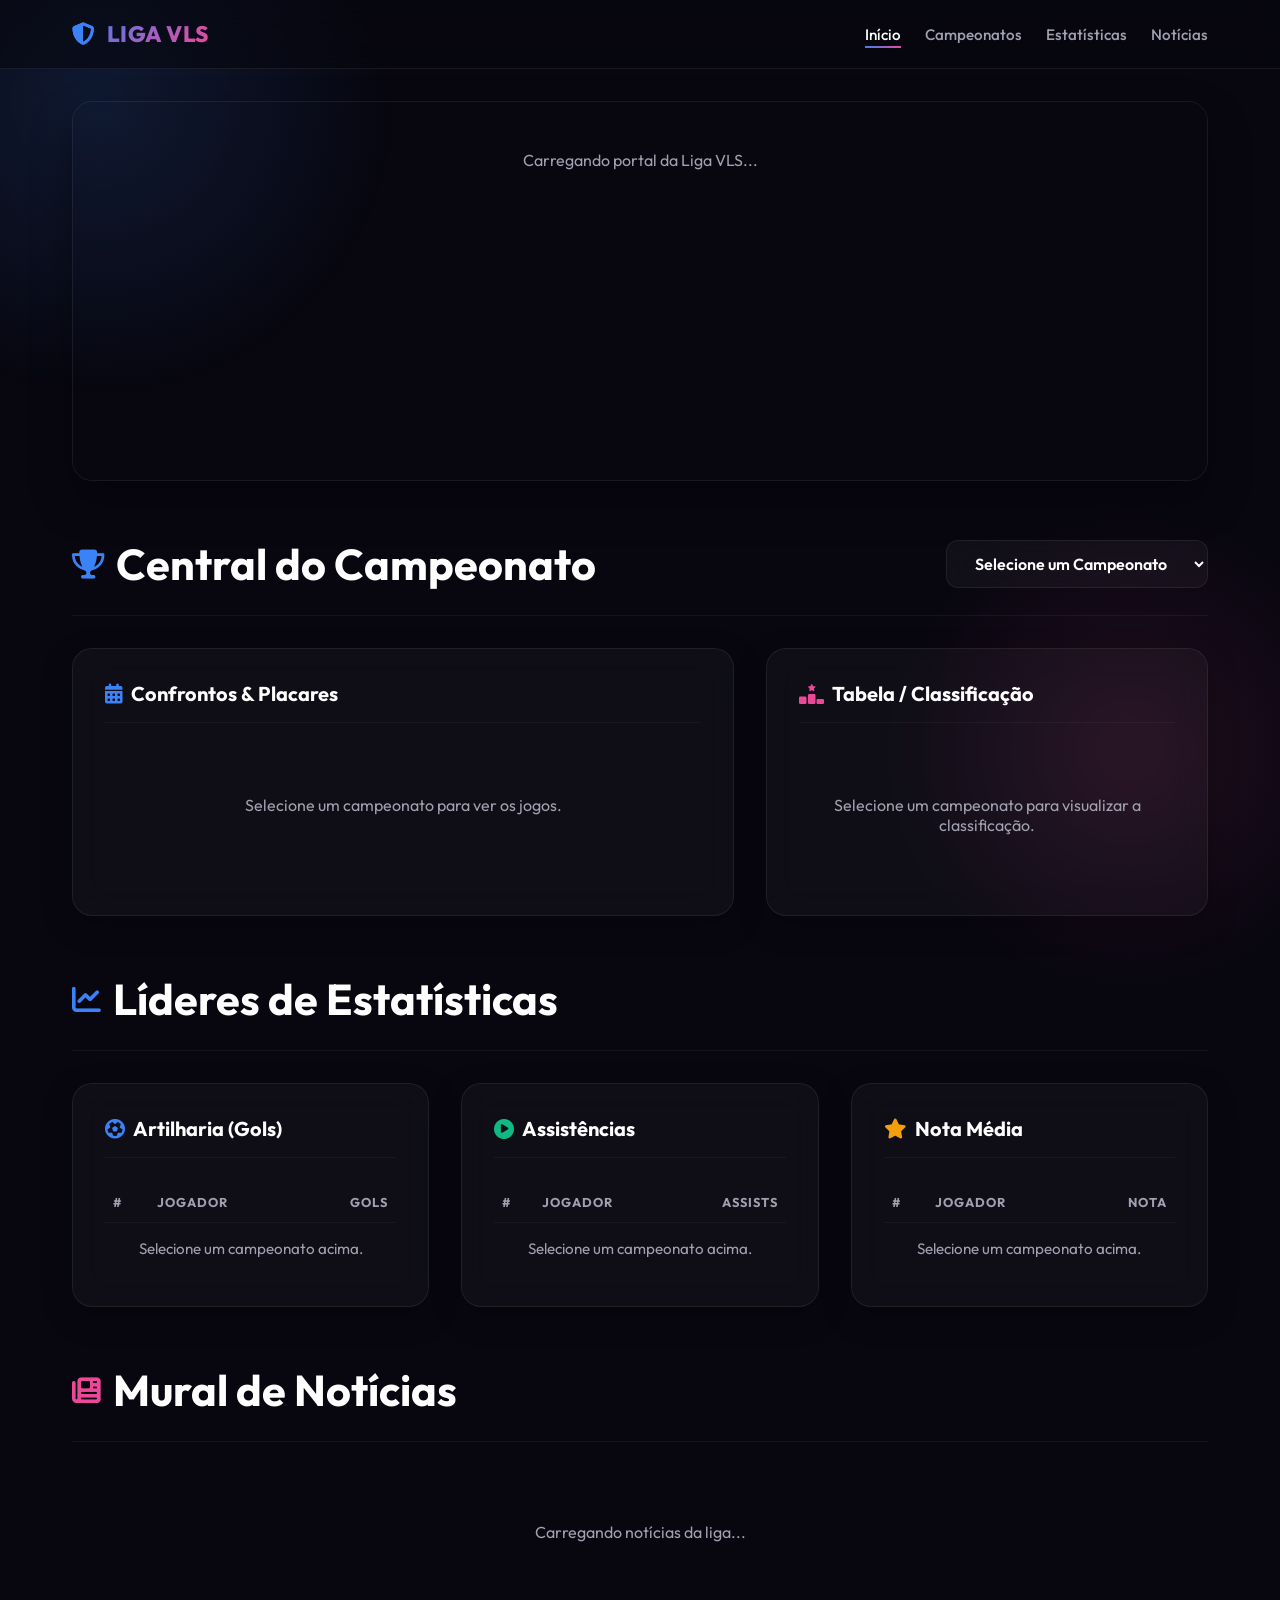
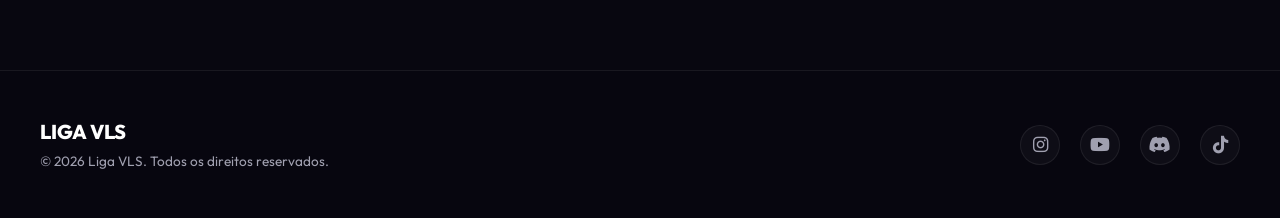
==== static/public/index.html @ 3edf1d74 "Create premium public league portal page and refactor admin dashboard for VLS League" ====
<!DOCTYPE html>
<html lang="pt-BR">
<head>
    <meta charset="UTF-8">
    <meta name="viewport" content="width=device-width, initial-scale=1.0">
    <title>Liga VLS — Portal Oficial</title>
    <!-- Google Fonts -->
    <link rel="preconnect" href="https://fonts.googleapis.com">
    <link rel="preconnect" href="https://fonts.gstatic.com" crossorigin>
    <link href="https://fonts.googleapis.com/css2?family=Outfit:wght@300;400;500;600;700;800;900&display=swap" rel="stylesheet">
    <!-- FontAwesome para ícones -->
    <link rel="stylesheet" href="https://cdnjs.cloudflare.com/ajax/libs/font-awesome/6.4.0/css/all.min.css">
    
    <style>
        :root {
            --bg-base: #080710;
            --bg-card: rgba(255, 255, 255, 0.03);
            --border-card: rgba(255, 255, 255, 0.07);
            --text-primary: #ffffff;
            --text-secondary: #a0a0b0;
            --accent-color: #3b82f6; /* Blue glow */
            --accent-pink: #ec4899; /* Pink glow */
            --gold-color: #f59e0b; /* Rating gold */
            --glass-blur: blur(16px);
            --gradient-accent: linear-gradient(135deg, #3b82f6 0%, #ec4899 100%);
        }

        * {
            box-sizing: border-box;
            margin: 0;
            padding: 0;
        }

        body {
            background-color: var(--bg-base);
            color: var(--text-primary);
            font-family: 'Outfit', sans-serif;
            overflow-x: hidden;
            min-height: 100vh;
        }

        /* Background Aurora Spheres */
        .aurora-glow {
            position: fixed;
            width: 600px;
            height: 600px;
            border-radius: 50%;
            background: radial-gradient(circle, rgba(59, 130, 246, 0.15) 0%, rgba(0, 0, 0, 0) 70%);
            top: -200px;
            left: -200px;
            z-index: -1;
            pointer-events: none;
            animation: floatGlow 15s infinite alternate ease-in-out;
        }

        .aurora-glow-right {
            position: fixed;
            width: 500px;
            height: 500px;
            border-radius: 50%;
            background: radial-gradient(circle, rgba(236, 72, 153, 0.12) 0%, rgba(0, 0, 0, 0) 70%);
            bottom: -100px;
            right: -100px;
            z-index: -1;
            pointer-events: none;
            animation: floatGlow 20s infinite alternate-reverse ease-in-out;
        }

        @keyframes floatGlow {
            0% { transform: translate(0, 0) scale(1); }
            100% { transform: translate(100px, 50px) scale(1.1); }
        }

        /* Navigation Header */
        header {
            position: sticky;
            top: 0;
            width: 100%;
            z-index: 100;
            background: rgba(8, 7, 16, 0.6);
            backdrop-filter: var(--glass-blur);
            -webkit-backdrop-filter: var(--glass-blur);
            border-bottom: 1px solid var(--border-card);
        }

        .nav-container {
            max-width: 1200px;
            margin: 0 auto;
            display: flex;
            justify-content: space-between;
            align-items: center;
            padding: 1.25rem 2rem;
        }

        .logo-area {
            display: flex;
            align-items: center;
            gap: 0.75rem;
            font-size: 1.4rem;
            font-weight: 800;
            letter-spacing: 0.5px;
            background: var(--gradient-accent);
            -webkit-background-clip: text;
            -webkit-text-fill-color: transparent;
        }

        .logo-area i {
            -webkit-text-fill-color: #3b82f6;
        }

        nav {
            display: flex;
            gap: 1.5rem;
        }

        nav a {
            color: var(--text-secondary);
            text-decoration: none;
            font-size: 0.95rem;
            font-weight: 500;
            transition: all 0.3s ease;
            position: relative;
            padding: 0.25rem 0;
        }

        nav a:hover, nav a.active {
            color: var(--text-primary);
        }

        nav a::after {
            content: '';
            position: absolute;
            bottom: 0;
            left: 0;
            width: 0;
            height: 2px;
            background: var(--gradient-accent);
            transition: width 0.3s ease;
        }

        nav a:hover::after, nav a.active::after {
            width: 100%;
        }

        /* Main Container */
        main {
            max-width: 1200px;
            margin: 2rem auto;
            padding: 0 2rem;
            display: flex;
            flex-direction: column;
            gap: 3.5rem;
        }

        /* News Section / Slider */
        .news-hero {
            width: 100%;
            height: 380px;
            border-radius: 20px;
            overflow: hidden;
            position: relative;
            border: 1px solid var(--border-card);
            box-shadow: 0 20px 40px rgba(0, 0, 0, 0.4);
        }

        .news-slide {
            position: absolute;
            top: 0;
            left: 0;
            width: 100%;
            height: 100%;
            opacity: 0;
            transition: opacity 0.8s ease-in-out;
            display: flex;
            align-items: flex-end;
            background-size: cover;
            background-position: center;
        }

        .news-slide.active {
            opacity: 1;
            z-index: 2;
        }

        .news-overlay {
            width: 100%;
            padding: 3rem 2.5rem;
            background: linear-gradient(to top, rgba(8, 7, 16, 0.95) 0%, rgba(8, 7, 16, 0.4) 60%, rgba(0, 0, 0, 0) 100%);
            display: flex;
            flex-direction: column;
            gap: 0.75rem;
        }

        .news-tag {
            background: var(--gradient-accent);
            padding: 0.35rem 0.85rem;
            border-radius: 20px;
            font-size: 0.75rem;
            font-weight: 700;
            width: fit-content;
            text-transform: uppercase;
            letter-spacing: 1px;
        }

        .news-title {
            font-size: 2.2rem;
            font-weight: 800;
            line-height: 1.25;
            max-width: 800px;
        }

        .news-desc {
            color: var(--text-secondary);
            font-size: 1rem;
            max-width: 650px;
            line-height: 1.5;
            display: -webkit-box;
            -webkit-line-clamp: 2;
            -webkit-box-orient: vertical;
            overflow: hidden;
        }

        .news-controls {
            position: absolute;
            bottom: 1.5rem;
            right: 2rem;
            z-index: 10;
            display: flex;
            gap: 0.5rem;
        }

        .control-dot {
            width: 10px;
            height: 10px;
            border-radius: 50%;
            background: rgba(255, 255, 255, 0.3);
            cursor: pointer;
            transition: all 0.3s ease;
        }

        .control-dot.active {
            background: #ffffff;
            width: 25px;
            border-radius: 10px;
        }

        /* Hub Section Header */
        .hub-header {
            display: flex;
            justify-content: space-between;
            align-items: center;
            flex-wrap: wrap;
            gap: 1.5rem;
            border-bottom: 1px solid rgba(255, 255, 255, 0.05);
            padding-bottom: 1.5rem;
        }

        .hub-title {
            font-size: 1.8rem;
            font-weight: 800;
            display: flex;
            align-items: center;
            gap: 0.75rem;
        }

        .hub-title i {
            color: #3b82f6;
        }

        .championship-selector {
            background: rgba(255, 255, 255, 0.04);
            border: 1px solid var(--border-card);
            padding: 0.75rem 1.5rem;
            border-radius: 12px;
            color: var(--text-primary);
            font-family: inherit;
            font-size: 1rem;
            font-weight: 600;
            outline: none;
            cursor: pointer;
            backdrop-filter: var(--glass-blur);
            -webkit-backdrop-filter: var(--glass-blur);
            transition: all 0.3s ease;
        }

        .championship-selector:hover {
            border-color: rgba(255, 255, 255, 0.15);
            background: rgba(255, 255, 255, 0.07);
        }

        /* Grid Layout */
        .hub-grid {
            display: grid;
            grid-template-columns: 1.5fr 1fr;
            gap: 2rem;
        }

        @media (max-width: 900px) {
            .hub-grid {
                grid-template-columns: 1fr;
            }
        }

        /* Glass Cards */
        .glass-card {
            background: var(--bg-card);
            border: 1px solid var(--border-card);
            border-radius: 20px;
            backdrop-filter: var(--glass-blur);
            -webkit-backdrop-filter: var(--glass-blur);
            padding: 2rem;
            box-shadow: 0 10px 30px rgba(0, 0, 0, 0.3);
            display: flex;
            flex-direction: column;
            gap: 1.5rem;
        }

        .card-header {
            display: flex;
            justify-content: space-between;
            align-items: center;
            border-bottom: 1px solid rgba(255, 255, 255, 0.04);
            padding-bottom: 1rem;
        }

        .card-title {
            font-size: 1.25rem;
            font-weight: 700;
            display: flex;
            align-items: center;
            gap: 0.5rem;
        }

        .card-title i {
            color: var(--accent-pink);
        }

        /* Leaderboard Table / Rankings */
        .leader-table {
            width: 100%;
            border-collapse: collapse;
        }

        .leader-table th {
            text-align: left;
            font-size: 0.8rem;
            color: var(--text-secondary);
            text-transform: uppercase;
            letter-spacing: 1px;
            padding: 0.75rem 0.5rem;
            border-bottom: 1px solid rgba(255, 255, 255, 0.04);
        }

        .leader-table td {
            padding: 1rem 0.5rem;
            border-bottom: 1px solid rgba(255, 255, 255, 0.02);
            font-size: 0.95rem;
        }

        .leader-table tr:last-child td {
            border-bottom: none;
        }

        .rank-number {
            font-weight: 800;
            font-size: 1.1rem;
            width: 30px;
            display: inline-block;
        }

        .rank-1 { color: #f59e0b; }
        .rank-2 { color: #d1d5db; }
        .rank-3 { color: #b45309; }

        .player-info {
            display: flex;
            flex-direction: column;
            gap: 0.15rem;
        }

        .player-name {
            font-weight: 600;
            color: var(--text-primary);
        }

        .player-team {
            font-size: 0.75rem;
            color: var(--text-secondary);
        }

        .stat-value {
            font-weight: 800;
            font-size: 1.1rem;
            text-align: right;
        }

        .stat-value.goals { color: var(--accent-color); }
        .stat-value.assists { color: var(--text-primary); }
        .stat-value.rating { color: var(--gold-color); }

        /* Matches List */
        .matches-list {
            display: flex;
            flex-direction: column;
            gap: 1rem;
        }

        .match-row {
            display: flex;
            justify-content: space-between;
            align-items: center;
            background: rgba(255, 255, 255, 0.015);
            border: 1px solid rgba(255, 255, 255, 0.03);
            border-radius: 12px;
            padding: 1rem 1.25rem;
            transition: all 0.3s ease;
        }

        .match-row:hover {
            background: rgba(255, 255, 255, 0.03);
            border-color: rgba(255, 255, 255, 0.06);
            transform: translateY(-2px);
        }

        .match-info-meta {
            display: flex;
            flex-direction: column;
            gap: 0.25rem;
            min-width: 90px;
        }

        .match-round {
            font-size: 0.75rem;
            font-weight: 700;
            color: var(--accent-pink);
            text-transform: uppercase;
        }

        .match-date {
            font-size: 0.7rem;
            color: var(--text-secondary);
        }

        .teams-area {
            display: flex;
            align-items: center;
            justify-content: center;
            gap: 1.5rem;
            flex: 1;
        }

        .team-name {
            font-weight: 600;
            font-size: 0.95rem;
            width: 100px;
            text-align: center;
            white-space: nowrap;
            overflow: hidden;
            text-overflow: ellipsis;
        }

        .match-score {
            background: rgba(255, 255, 255, 0.04);
            border: 1px solid rgba(255, 255, 255, 0.05);
            padding: 0.4rem 1rem;
            border-radius: 8px;
            font-size: 1.1rem;
            font-weight: 800;
            letter-spacing: 2px;
            color: var(--accent-color);
            min-width: 65px;
            text-align: center;
        }

        .match-video-btn {
            color: #ef4444; /* Red for YouTube style */
            font-size: 1.3rem;
            text-decoration: none;
            transition: transform 0.3s ease;
            display: flex;
            align-items: center;
            justify-content: center;
            width: 30px;
            height: 30px;
        }

        .match-video-btn:hover {
            transform: scale(1.2);
        }

        /* Stats Grid Section */
        .stats-leaders-grid {
            display: grid;
            grid-template-columns: repeat(auto-fit, minmax(320px, 1fr));
            gap: 2rem;
        }

        /* News Cards Grid */
        .news-grid {
            display: grid;
            grid-template-columns: repeat(auto-fit, minmax(340px, 1fr));
            gap: 2rem;
        }

        .news-card {
            background: var(--bg-card);
            border: 1px solid var(--border-card);
            border-radius: 20px;
            overflow: hidden;
            backdrop-filter: var(--glass-blur);
            -webkit-backdrop-filter: var(--glass-blur);
            box-shadow: 0 10px 30px rgba(0, 0, 0, 0.2);
            transition: all 0.3s ease;
            display: flex;
            flex-direction: column;
        }

        .news-card:hover {
            transform: translateY(-5px);
            border-color: rgba(255,255,255,0.12);
        }

        .news-card-img {
            width: 100%;
            height: 180px;
            object-fit: cover;
            background: rgba(255,255,255,0.02);
        }

        .news-card-content {
            padding: 1.5rem;
            display: flex;
            flex-direction: column;
            gap: 0.5rem;
            flex: 1;
        }

        .news-card-date {
            font-size: 0.75rem;
            color: var(--text-secondary);
        }

        .news-card-title {
            font-size: 1.2rem;
            font-weight: 700;
            line-height: 1.35;
        }

        .news-card-body {
            font-size: 0.85rem;
            color: var(--text-secondary);
            line-height: 1.5;
            display: -webkit-box;
            -webkit-line-clamp: 4;
            -webkit-box-orient: vertical;
            overflow: hidden;
        }

        .no-data {
            text-align: center;
            padding: 3rem 1rem;
            color: var(--text-secondary);
            font-size: 1rem;
        }

        /* Footer */
        footer {
            border-top: 1px solid var(--border-card);
            padding: 3rem 2rem;
            background: rgba(8, 7, 16, 0.8);
            margin-top: 5rem;
        }

        .footer-container {
            max-width: 1200px;
            margin: 0 auto;
            display: flex;
            justify-content: space-between;
            align-items: center;
            flex-wrap: wrap;
            gap: 2rem;
        }

        .social-links {
            display: flex;
            gap: 1.25rem;
        }

        .social-btn {
            display: flex;
            align-items: center;
            justify-content: center;
            width: 40px;
            height: 40px;
            border-radius: 50%;
            background: rgba(255, 255, 255, 0.03);
            border: 1px solid var(--border-card);
            color: var(--text-secondary);
            text-decoration: none;
            font-size: 1.1rem;
            transition: all 0.3s ease;
        }

        .social-btn:hover {
            color: var(--text-primary);
            background: rgba(255, 255, 255, 0.08);
            border-color: rgba(255, 255, 255, 0.2);
            transform: scale(1.08);
        }

        .social-btn.instagram:hover { color: #e1306c; }
        .social-btn.youtube:hover { color: #ff0000; }
        .social-btn.discord:hover { color: #5865f2; }
        .social-btn.tiktok:hover { color: #010101; }
    </style>
</head>
<body>
    <div class="aurora-glow"></div>
    <div class="aurora-glow-right"></div>

    <!-- Header Navigation -->
    <header>
        <div class="nav-container">
            <div class="logo-area">
                <i class="fa-solid fa-shield-halved"></i>
                <span>LIGA VLS</span>
            </div>
            <nav>
                <a href="#" class="active" onclick="scrollToSec('sec-home')">Início</a>
                <a href="#" onclick="scrollToSec('sec-championship')">Campeonatos</a>
                <a href="#" onclick="scrollToSec('sec-stats')">Estatísticas</a>
                <a href="#" onclick="scrollToSec('sec-news')">Notícias</a>
            </nav>
        </div>
    </header>

    <!-- Main Content -->
    <main>
        <!-- Home/Featured News Slider Section -->
        <section id="sec-home" style="display: flex; flex-direction: column; gap: 1rem;">
            <div class="news-hero" id="featured-slider">
                <!-- Slides will be injected dynamically -->
                <div class="no-data">Carregando portal da Liga VLS...</div>
            </div>
        </section>

        <!-- Championship Hub (Dropdown + Matches/Standings) -->
        <section id="sec-championship" style="display: flex; flex-direction: column; gap: 2rem;">
            <div class="hub-header">
                <div class="hub-title">
                    <i class="fa-solid fa-trophy"></i>
                    <h2>Central do Campeonato</h2>
                </div>
                <select id="select-active-championship" class="championship-selector">
                    <option value="">Selecione um Campeonato</option>
                </select>
            </div>

            <div class="hub-grid">
                <!-- Matches Column -->
                <div class="glass-card">
                    <div class="card-header">
                        <span class="card-title"><i class="fa-solid fa-calendar-days" style="color: #3b82f6;"></i> Confrontos & Placares</span>
                    </div>
                    <div class="matches-list" id="match-results-list">
                        <div class="no-data">Selecione um campeonato para ver os jogos.</div>
                    </div>
                </div>

                <!-- Rankings / Leaderboard Grid Column -->
                <div class="glass-card">
                    <div class="card-header">
                        <span class="card-title"><i class="fa-solid fa-ranking-star"></i> Tabela / Classificação</span>
                    </div>
                    <div id="standings-board">
                        <div class="no-data">Selecione um campeonato para visualizar a classificação.</div>
                    </div>
                </div>
            </div>
        </section>

        <!-- Stats Leaders Section -->
        <section id="sec-stats" style="display: flex; flex-direction: column; gap: 2rem;">
            <div class="hub-header">
                <div class="hub-title">
                    <i class="fa-solid fa-chart-line"></i>
                    <h2>Líderes de Estatísticas</h2>
                </div>
            </div>

            <div class="stats-leaders-grid">
                <!-- Scorers Card -->
                <div class="glass-card">
                    <div class="card-header">
                        <span class="card-title"><i class="fa-solid fa-soccer-ball" style="color: #3b82f6;"></i> Artilharia (Gols)</span>
                    </div>
                    <table class="leader-table">
                        <thead>
                            <tr>
                                <th>#</th>
                                <th>Jogador</th>
                                <th style="text-align: right;">Gols</th>
                            </tr>
                        </thead>
                        <tbody id="stats-scorers-list">
                            <tr><td colspan="3" class="no-data">Selecione um campeonato acima.</td></tr>
                        </tbody>
                    </table>
                </div>

                <!-- Assists Card -->
                <div class="glass-card">
                    <div class="card-header">
                        <span class="card-title"><i class="fa-solid fa-circle-play" style="color: #10b981;"></i> Assistências</span>
                    </div>
                    <table class="leader-table">
                        <thead>
                            <tr>
                                <th>#</th>
                                <th>Jogador</th>
                                <th style="text-align: right;">Assists</th>
                            </tr>
                        </thead>
                        <tbody id="stats-assists-list">
                            <tr><td colspan="3" class="no-data">Selecione um campeonato acima.</td></tr>
                        </tbody>
                    </table>
                </div>

                <!-- Ratings Card -->
                <div class="glass-card">
                    <div class="card-header">
                        <span class="card-title"><i class="fa-solid fa-star" style="color: #f59e0b;"></i> Nota Média</span>
                    </div>
                    <table class="leader-table">
                        <thead>
                            <tr>
                                <th>#</th>
                                <th>Jogador</th>
                                <th style="text-align: right;">Nota</th>
                            </tr>
                        </thead>
                        <tbody id="stats-ratings-list">
                            <tr><td colspan="3" class="no-data">Selecione um campeonato acima.</td></tr>
                        </tbody>
                    </table>
                </div>
            </div>
        </section>

        <!-- News Cards Grid Section -->
        <section id="sec-news" style="display: flex; flex-direction: column; gap: 2rem;">
            <div class="hub-header">
                <div class="hub-title">
                    <i class="fa-solid fa-newspaper" style="color: #ec4899;"></i>
                    <h2>Mural de Notícias</h2>
                </div>
            </div>
            <div class="news-grid" id="public-news-grid">
                <div class="no-data">Carregando notícias da liga...</div>
            </div>
        </section>
    </main>

    <!-- Footer -->
    <footer>
        <div class="footer-container">
            <div>
                <h3 style="font-weight: 800; font-size: 1.25rem;">LIGA VLS</h3>
                <p style="color: var(--text-secondary); font-size: 0.85rem; margin-top: 0.5rem;">© 2026 Liga VLS. Todos os direitos reservados.</p>
            </div>
            <div class="social-links">
                <a href="https://instagram.com" target="_blank" class="social-btn instagram"><i class="fa-brands fa-instagram"></i></a>
                <a href="https://youtube.com" target="_blank" class="social-btn youtube"><i class="fa-brands fa-youtube"></i></a>
                <a href="https://discord.gg" target="_blank" class="social-btn discord"><i class="fa-brands fa-discord"></i></a>
                <a href="https://tiktok.com" target="_blank" class="social-btn tiktok"><i class="fa-brands fa-tiktok"></i></a>
            </div>
        </div>
    </footer>

    <!-- Dynamic Frontend Logic -->
    <script>
        let championships = [];
        let matches = [];
        let news = [];
        let leaguePlayers = [];
        let activeSlideIndex = 0;
        let slideInterval = null;

        // Start loading
        document.addEventListener("DOMContentLoaded", async () => {
            await fetchChampionships();
            await fetchNews();
        });

        function scrollToSec(id) {
            const el = document.getElementById(id);
            if (el) {
                window.scrollTo({
                    top: el.offsetTop - 100,
                    behavior: 'smooth'
                });
                
                // Active Class nav
                document.querySelectorAll("nav a").forEach(a => a.classList.remove("active"));
                event.target.classList.add("active");
            }
        }

        async function fetchChampionships() {
            try {
                const res = await fetch("/api/public/campeonatos");
                if (res.ok) {
                    championships = await res.json();
                    const selector = document.getElementById("select-active-championship");
                    
                    selector.innerHTML = '<option value="">Selecione um Campeonato</option>';
                    championships.forEach(c => {
                        if (c.ativo) {
                            selector.innerHTML += `<option value="${c.id}">${c.nome}</option>`;
                        }
                    });

                    // Auto-select first active championship if available
                    const activeChamps = championships.filter(c => c.ativo);
                    if (activeChamps.length > 0) {
                        selector.value = activeChamps[0].id;
                        await onChampionshipChange(activeChamps[0].id);
                    }

                    selector.addEventListener("change", async (e) => {
                        await onChampionshipChange(e.target.value);
                    });
                }
            } catch (err) {
                console.error("Erro ao obter campeonatos:", err);
            }
        }

        async function onChampionshipChange(campId) {
            if (!campId) {
                clearChampionshipDisplays();
                return;
            }
            await fetchMatches(campId);
            await fetchLeaguePlayers(campId);
        }

        function clearChampionshipDisplays() {
            document.getElementById("match-results-list").innerHTML = '<div class="no-data">Selecione um campeonato para ver os jogos.</div>';
            document.getElementById("standings-board").innerHTML = '<div class="no-data">Selecione um campeonato para visualizar a classificação.</div>';
            document.getElementById("stats-scorers-list").innerHTML = '<tr><td colspan="3" class="no-data">Selecione um campeonato acima.</td></tr>';
            document.getElementById("stats-assists-list").innerHTML = '<tr><td colspan="3" class="no-data">Selecione um campeonato acima.</td></tr>';
            document.getElementById("stats-ratings-list").innerHTML = '<tr><td colspan="3" class="no-data">Selecione um campeonato acima.</td></tr>';
        }

        async function fetchMatches(campId) {
            try {
                const res = await fetch(`/api/public/partidas?campeonato_id=${campId}`);
                if (res.ok) {
                    matches = await res.json();
                    renderMatches();
                    renderStandings();
                }
            } catch (err) {
                console.error("Erro ao obter partidas:", err);
            }
        }

        async function fetchLeaguePlayers(campId) {
            try {
                const res = await fetch(`/api/public/jogadores_liga?campeonato_id=${campId}`);
                if (res.ok) {
                    leaguePlayers = await res.json();
                    renderStats();
                }
            } catch (err) {
                console.error("Erro ao obter jogadores da liga:", err);
            }
        }

        async function fetchNews() {
            try {
                const res = await fetch("/api/public/noticias");
                if (res.ok) {
                    news = await res.json();
                    renderNews();
                    renderNewsSlider();
                }
            } catch (err) {
                console.error("Erro ao obter notícias:", err);
            }
        }

        function renderMatches() {
            const list = document.getElementById("match-results-list");
            if (matches.length === 0) {
                list.innerHTML = '<div class="no-data">Nenhuma partida agendada ou disputada para este campeonato ainda.</div>';
                return;
            }

            list.innerHTML = matches.map(m => {
                const dateStr = m.data_jogo ? new Date(m.data_jogo).toLocaleDateString('pt-BR', {day: '2-digit', month: '2-digit', hour: '2-digit', minute:'2-digit'}) : 'Agendado';
                let scoreText = "VS";
                if (m.gols_casa !== null && m.gols_fora !== null) {
                    scoreText = `${m.gols_casa} - ${m.gols_fora}`;
                }

                let videoBtn = '';
                if (m.video_url) {
                    videoBtn = `<a href="${m.video_url}" target="_blank" class="match-video-btn" title="Assistir Gravação"><i class="fa-solid fa-circle-play"></i></a>`;
                }

                return `
                    <div class="match-row">
                        <div class="match-info-meta">
                            <span class="match-round">${m.rodada}</span>
                            <span class="match-date">${dateStr}</span>
                        </div>
                        <div class="teams-area">
                            <span class="team-name">🏠 ${m.time_casa}</span>
                            <span class="match-score">${scoreText}</span>
                            <span class="team-name">🚌 ${m.time_fora}</span>
                        </div>
                        ${videoBtn}
                    </div>
                `;
            }).join("");
        }

        function renderStandings() {
            const board = document.getElementById("standings-board");
            
            // Calcula tabela de pontos com base nos resultados das partidas encerradas
            const table = {};
            
            matches.forEach(m => {
                if (!m.encerrada || m.gols_casa === null || m.gols_fora === null) return;
                
                if (!table[m.time_casa]) table[m.time_casa] = { nome: m.time_casa, j: 0, v: 0, e: 0, d: 0, gp: 0, gc: 0, sg: 0, pts: 0 };
                if (!table[m.time_fora]) table[m.time_fora] = { nome: m.time_fora, j: 0, v: 0, e: 0, d: 0, gp: 0, gc: 0, sg: 0, pts: 0 };
                
                const tc = table[m.time_casa];
                const tf = table[m.time_fora];
                
                tc.j += 1;
                tf.j += 1;
                tc.gp += m.gols_casa;
                tc.gc += m.gols_fora;
                tf.gp += m.gols_fora;
                tf.gc += m.gols_casa;
                
                if (m.gols_casa > m.gols_fora) {
                    tc.v += 1;
                    tc.pts += 3;
                    tf.d += 1;
                } else if (m.gols_casa < m.gols_fora) {
                    tf.v += 1;
                    tf.pts += 3;
                    tc.d += 1;
                } else {
                    tc.e += 1;
                    tc.pts += 1;
                    tf.e += 1;
                    tf.pts += 1;
                }
                
                tc.sg = tc.gp - tc.gc;
                tf.sg = tf.gp - tf.gc;
            });

            // Se não houver partidas encerradas para gerar classificação de pontos, mostra aviso
            const sortedTeams = Object.values(table).sort((a,b) => {
                if (b.pts !== a.pts) return b.pts - a.pts;
                if (b.v !== a.v) return b.v - a.v;
                return b.sg - a.sg;
            });

            if (sortedTeams.length === 0) {
                board.innerHTML = '<div class="no-data">Os placares dos jogos ainda não foram lançados para gerar a classificação.</div>';
                return;
            }

            board.innerHTML = `
                <table class="leader-table">
                    <thead>
                        <tr>
                            <th>Clube</th>
                            <th style="text-align:center;">J</th>
                            <th style="text-align:center;">V</th>
                            <th style="text-align:center;">SG</th>
                            <th style="text-align:right;">P</th>
                        </tr>
                    </thead>
                    <tbody>
                        ${sortedTeams.map((t, idx) => {
                            const isPodium = idx < 3 ? `rank-number rank-${idx+1}` : 'rank-number';
                            return `
                                <tr>
                                    <td>
                                        <span class="${isPodium}">${idx+1}</span>
                                        <b style="font-size:0.95rem;">${t.nome}</b>
                                    </td>
                                    <td style="text-align:center; color:var(--text-secondary);">${t.j}</td>
                                    <td style="text-align:center; color:var(--text-secondary);">${t.v}</td>
                                    <td style="text-align:center; color:var(--text-secondary);">${t.sg > 0 ? '+' + t.sg : t.sg}</td>
                                    <td style="text-align:right; font-weight:800; font-size:1.05rem; color:var(--accent-color);">${t.pts}</td>
                                </tr>
                            `;
                        }).join("")}
                    </tbody>
                </table>
            `;
        }

        function renderStats() {
            // 1. Artilharia
            const scorersBody = document.getElementById("stats-scorers-list");
            const scorers = [...leaguePlayers].sort((a, b) => b.gols - a.gols).slice(0, 5);
            if (scorers.length === 0) {
                scorersBody.innerHTML = '<tr><td colspan="3" class="no-data">Nenhum artilheiro cadastrado.</td></tr>';
            } else {
                scorersBody.innerHTML = scorers.map((p, idx) => `
                    <tr>
                        <td><span class="rank-number rank-${idx+1}">${idx+1}</span></td>
                        <td>
                            <div class="player-info">
                                <span class="player-name">${p.nome}</span>
                                <span class="player-team">${p.time}</span>
                            </div>
                        </td>
                        <td class="stat-value goals">${p.gols}</td>
                    </tr>
                `).join("");
            }

            // 2. Assistências
            const assistsBody = document.getElementById("stats-assists-list");
            const assists = [...leaguePlayers].sort((a, b) => b.assistencias - a.assistencias).slice(0, 5);
            if (assists.length === 0) {
                assistsBody.innerHTML = '<tr><td colspan="3" class="no-data">Nenhuma assistência cadastrada.</td></tr>';
            } else {
                assistsBody.innerHTML = assists.map((p, idx) => `
                    <tr>
                        <td><span class="rank-number rank-${idx+1}">${idx+1}</span></td>
                        <td>
                            <div class="player-info">
                                <span class="player-name">${p.nome}</span>
                                <span class="player-team">${p.time}</span>
                            </div>
                        </td>
                        <td class="stat-value assists">${p.assistencias}</td>
                    </tr>
                `).join("");
            }

            // 3. Notas Médias
            const ratingsBody = document.getElementById("stats-ratings-list");
            const ratings = [...leaguePlayers].sort((a, b) => b.nota_media - a.nota_media).slice(0, 5);
            if (ratings.length === 0) {
                ratingsBody.innerHTML = '<tr><td colspan="3" class="no-data">Nenhuma nota registrada.</td></tr>';
            } else {
                ratingsBody.innerHTML = ratings.map((p, idx) => `
                    <tr>
                        <td><span class="rank-number rank-${idx+1}">${idx+1}</span></td>
                        <td>
                            <div class="player-info">
                                <span class="player-name">${p.nome}</span>
                                <span class="player-team">${p.time}</span>
                            </div>
                        </td>
                        <td class="stat-value rating">${p.nota_media.toFixed(2)}</td>
                    </tr>
                `).join("");
            }
        }

        function renderNews() {
            const grid = document.getElementById("public-news-grid");
            if (news.length === 0) {
                grid.innerHTML = '<div class="no-data">Nenhuma notícia publicada no mural ainda.</div>';
                return;
            }

            // Classifica por data decrescente
            const sortedNews = [...news].sort((a,b) => new Date(b.data_publicacao) - new Date(a.data_publicacao));
            grid.innerHTML = sortedNews.map(n => {
                const cover = n.imagem_url || "https://i.ibb.co/C5B7BBjS/image.png";
                const dateStr = n.data_publicacao ? new Date(n.data_publicacao).toLocaleDateString('pt-BR', { dateStyle: 'long' }) : "";
                return `
                    <article class="news-card">
                        <img src="${cover}" alt="${n.titulo}" class="news-card-img" onerror="this.src='https://i.ibb.co/C5B7BBjS/image.png'">
                        <div class="news-card-content">
                            <span class="news-card-date"><i class="fa-regular fa-clock"></i> ${dateStr}</span>
                            <h3 class="news-card-title">${n.titulo}</h3>
                            <p class="news-card-body">${n.subtitulo || n.conteudo}</p>
                        </div>
                    </article>
                `;
            }).join("");
        }

        function renderNewsSlider() {
            const slider = document.getElementById("featured-slider");
            if (news.length === 0) {
                slider.innerHTML = '<div class="no-data" style="margin: auto;">Seja bem-vindo ao portal da Liga VLS!</div>';
                return;
            }

            // Pega as últimas 3 notícias para os slides
            const slidesData = [...news].sort((a,b) => new Date(b.data_publicacao) - new Date(a.data_publicacao)).slice(0, 3);
            
            let sliderHTML = slidesData.map((s, idx) => {
                const cover = s.imagem_url || "https://i.ibb.co/C5B7BBjS/image.png";
                const activeClass = idx === 0 ? 'active' : '';
                return `
                    <div class="news-slide ${activeClass}" style="background-image: url('${cover}')">
                        <div class="news-overlay">
                            <span class="news-tag">DESTAQUE</span>
                            <h2 class="news-title">${s.titulo}</h2>
                            <p class="news-desc">${s.subtitulo || s.conteudo}</p>
                        </div>
                    </div>
                `;
            }).join("");

            // Adiciona bolinhas de controle
            sliderHTML += '<div class="news-controls">';
            slidesData.forEach((_, idx) => {
                const activeClass = idx === 0 ? 'active' : '';
                sliderHTML += `<div class="control-dot ${activeClass}" onclick="setSlide(${idx})"></div>`;
            });
            sliderHTML += '</div>';

            slider.innerHTML = sliderHTML;
            activeSlideIndex = 0;
            
            // Loop automático de slides
            if (slideInterval) clearInterval(slideInterval);
            slideInterval = setInterval(nextSlide, 6000);
        }

        function nextSlide() {
            const slides = document.querySelectorAll(".news-slide");
            const dots = document.querySelectorAll(".control-dot");
            if (slides.length <= 1) return;

            slides[activeSlideIndex].classList.remove("active");
            dots[activeSlideIndex].classList.remove("active");

            activeSlideIndex = (activeSlideIndex + 1) % slides.length;

            slides[activeSlideIndex].classList.add("active");
            dots[activeSlideIndex].classList.add("active");
        }

        function setSlide(idx) {
            const slides = document.querySelectorAll(".news-slide");
            const dots = document.querySelectorAll(".control-dot");
            if (idx === activeSlideIndex || slides.length <= idx) return;

            slides[activeSlideIndex].classList.remove("active");
            dots[activeSlideIndex].classList.remove("active");

            activeSlideIndex = idx;

            slides[activeSlideIndex].classList.add("active");
            dots[activeSlideIndex].classList.add("active");

            // Reseta cronômetro do loop
            if (slideInterval) {
                clearInterval(slideInterval);
                slideInterval = setInterval(nextSlide, 6000);
            }
        }
    </script>
</body>
</html>
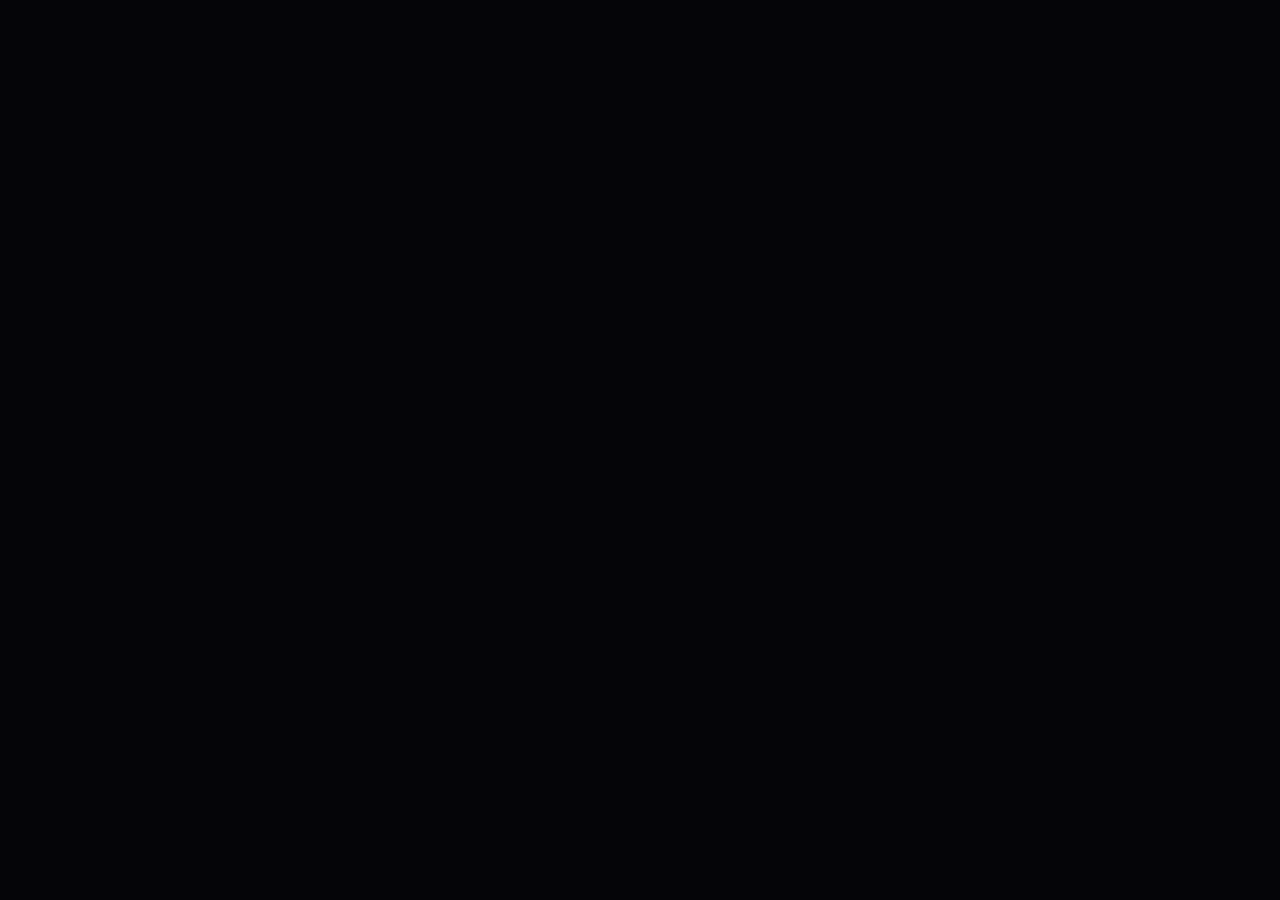
==== commit 8fa930bd: "Update public portal to React/Tailwind/Framer Motion premium Bento Grid" ====
--- a/static/public/index.html
+++ b/static/public/index.html
@@ -8,1171 +8,675 @@
     <link rel="preconnect" href="https://fonts.googleapis.com">
     <link rel="preconnect" href="https://fonts.gstatic.com" crossorigin>
     <link href="https://fonts.googleapis.com/css2?family=Outfit:wght@300;400;500;600;700;800;900&display=swap" rel="stylesheet">
-    <!-- FontAwesome para ícones -->
-    <link rel="stylesheet" href="https://cdnjs.cloudflare.com/ajax/libs/font-awesome/6.4.0/css/all.min.css">
     
-    <style>
-        :root {
-            --bg-base: #080710;
-            --bg-card: rgba(255, 255, 255, 0.03);
-            --border-card: rgba(255, 255, 255, 0.07);
-            --text-primary: #ffffff;
-            --text-secondary: #a0a0b0;
-            --accent-color: #3b82f6; /* Blue glow */
-            --accent-pink: #ec4899; /* Pink glow */
-            --gold-color: #f59e0b; /* Rating gold */
-            --glass-blur: blur(16px);
-            --gradient-accent: linear-gradient(135deg, #3b82f6 0%, #ec4899 100%);
-        }
-
-        * {
-            box-sizing: border-box;
-            margin: 0;
-            padding: 0;
-        }
-
-        body {
-            background-color: var(--bg-base);
-            color: var(--text-primary);
-            font-family: 'Outfit', sans-serif;
-            overflow-x: hidden;
-            min-height: 100vh;
-        }
-
-        /* Background Aurora Spheres */
-        .aurora-glow {
-            position: fixed;
-            width: 600px;
-            height: 600px;
-            border-radius: 50%;
-            background: radial-gradient(circle, rgba(59, 130, 246, 0.15) 0%, rgba(0, 0, 0, 0) 70%);
-            top: -200px;
-            left: -200px;
-            z-index: -1;
-            pointer-events: none;
-            animation: floatGlow 15s infinite alternate ease-in-out;
-        }
-
-        .aurora-glow-right {
-            position: fixed;
-            width: 500px;
-            height: 500px;
-            border-radius: 50%;
-            background: radial-gradient(circle, rgba(236, 72, 153, 0.12) 0%, rgba(0, 0, 0, 0) 70%);
-            bottom: -100px;
-            right: -100px;
-            z-index: -1;
-            pointer-events: none;
-            animation: floatGlow 20s infinite alternate-reverse ease-in-out;
-        }
-
-        @keyframes floatGlow {
-            0% { transform: translate(0, 0) scale(1); }
-            100% { transform: translate(100px, 50px) scale(1.1); }
-        }
-
-        /* Navigation Header */
-        header {
-            position: sticky;
-            top: 0;
-            width: 100%;
-            z-index: 100;
-            background: rgba(8, 7, 16, 0.6);
-            backdrop-filter: var(--glass-blur);
-            -webkit-backdrop-filter: var(--glass-blur);
-            border-bottom: 1px solid var(--border-card);
-        }
-
-        .nav-container {
-            max-width: 1200px;
-            margin: 0 auto;
-            display: flex;
-            justify-content: space-between;
-            align-items: center;
-            padding: 1.25rem 2rem;
-        }
-
-        .logo-area {
-            display: flex;
-            align-items: center;
-            gap: 0.75rem;
-            font-size: 1.4rem;
-            font-weight: 800;
-            letter-spacing: 0.5px;
-            background: var(--gradient-accent);
-            -webkit-background-clip: text;
-            -webkit-text-fill-color: transparent;
-        }
-
-        .logo-area i {
-            -webkit-text-fill-color: #3b82f6;
-        }
-
-        nav {
-            display: flex;
-            gap: 1.5rem;
-        }
-
-        nav a {
-            color: var(--text-secondary);
-            text-decoration: none;
-            font-size: 0.95rem;
-            font-weight: 500;
-            transition: all 0.3s ease;
-            position: relative;
-            padding: 0.25rem 0;
-        }
-
-        nav a:hover, nav a.active {
-            color: var(--text-primary);
-        }
-
-        nav a::after {
-            content: '';
-            position: absolute;
-            bottom: 0;
-            left: 0;
-            width: 0;
-            height: 2px;
-            background: var(--gradient-accent);
-            transition: width 0.3s ease;
-        }
-
-        nav a:hover::after, nav a.active::after {
-            width: 100%;
-        }
-
-        /* Main Container */
-        main {
-            max-width: 1200px;
-            margin: 2rem auto;
-            padding: 0 2rem;
-            display: flex;
-            flex-direction: column;
-            gap: 3.5rem;
-        }
-
-        /* News Section / Slider */
-        .news-hero {
-            width: 100%;
-            height: 380px;
-            border-radius: 20px;
-            overflow: hidden;
-            position: relative;
-            border: 1px solid var(--border-card);
-            box-shadow: 0 20px 40px rgba(0, 0, 0, 0.4);
-        }
-
-        .news-slide {
-            position: absolute;
-            top: 0;
-            left: 0;
-            width: 100%;
-            height: 100%;
-            opacity: 0;
-            transition: opacity 0.8s ease-in-out;
-            display: flex;
-            align-items: flex-end;
-            background-size: cover;
-            background-position: center;
-        }
-
-        .news-slide.active {
-            opacity: 1;
-            z-index: 2;
-        }
-
-        .news-overlay {
-            width: 100%;
-            padding: 3rem 2.5rem;
-            background: linear-gradient(to top, rgba(8, 7, 16, 0.95) 0%, rgba(8, 7, 16, 0.4) 60%, rgba(0, 0, 0, 0) 100%);
-            display: flex;
-            flex-direction: column;
-            gap: 0.75rem;
-        }
-
-        .news-tag {
-            background: var(--gradient-accent);
-            padding: 0.35rem 0.85rem;
-            border-radius: 20px;
-            font-size: 0.75rem;
-            font-weight: 700;
-            width: fit-content;
-            text-transform: uppercase;
-            letter-spacing: 1px;
-        }
-
-        .news-title {
-            font-size: 2.2rem;
-            font-weight: 800;
-            line-height: 1.25;
-            max-width: 800px;
-        }
-
-        .news-desc {
-            color: var(--text-secondary);
-            font-size: 1rem;
-            max-width: 650px;
-            line-height: 1.5;
-            display: -webkit-box;
-            -webkit-line-clamp: 2;
-            -webkit-box-orient: vertical;
-            overflow: hidden;
-        }
-
-        .news-controls {
-            position: absolute;
-            bottom: 1.5rem;
-            right: 2rem;
-            z-index: 10;
-            display: flex;
-            gap: 0.5rem;
-        }
-
-        .control-dot {
-            width: 10px;
-            height: 10px;
-            border-radius: 50%;
-            background: rgba(255, 255, 255, 0.3);
-            cursor: pointer;
-            transition: all 0.3s ease;
-        }
-
-        .control-dot.active {
-            background: #ffffff;
-            width: 25px;
-            border-radius: 10px;
-        }
-
-        /* Hub Section Header */
-        .hub-header {
-            display: flex;
-            justify-content: space-between;
-            align-items: center;
-            flex-wrap: wrap;
-            gap: 1.5rem;
-            border-bottom: 1px solid rgba(255, 255, 255, 0.05);
-            padding-bottom: 1.5rem;
-        }
-
-        .hub-title {
-            font-size: 1.8rem;
-            font-weight: 800;
-            display: flex;
-            align-items: center;
-            gap: 0.75rem;
-        }
-
-        .hub-title i {
-            color: #3b82f6;
-        }
-
-        .championship-selector {
-            background: rgba(255, 255, 255, 0.04);
-            border: 1px solid var(--border-card);
-            padding: 0.75rem 1.5rem;
-            border-radius: 12px;
-            color: var(--text-primary);
-            font-family: inherit;
-            font-size: 1rem;
-            font-weight: 600;
-            outline: none;
-            cursor: pointer;
-            backdrop-filter: var(--glass-blur);
-            -webkit-backdrop-filter: var(--glass-blur);
-            transition: all 0.3s ease;
-        }
-
-        .championship-selector:hover {
-            border-color: rgba(255, 255, 255, 0.15);
-            background: rgba(255, 255, 255, 0.07);
-        }
-
-        /* Grid Layout */
-        .hub-grid {
-            display: grid;
-            grid-template-columns: 1.5fr 1fr;
-            gap: 2rem;
-        }
-
-        @media (max-width: 900px) {
-            .hub-grid {
-                grid-template-columns: 1fr;
-            }
-        }
-
-        /* Glass Cards */
-        .glass-card {
-            background: var(--bg-card);
-            border: 1px solid var(--border-card);
-            border-radius: 20px;
-            backdrop-filter: var(--glass-blur);
-            -webkit-backdrop-filter: var(--glass-blur);
-            padding: 2rem;
-            box-shadow: 0 10px 30px rgba(0, 0, 0, 0.3);
-            display: flex;
-            flex-direction: column;
-            gap: 1.5rem;
-        }
-
-        .card-header {
-            display: flex;
-            justify-content: space-between;
-            align-items: center;
-            border-bottom: 1px solid rgba(255, 255, 255, 0.04);
-            padding-bottom: 1rem;
-        }
-
-        .card-title {
-            font-size: 1.25rem;
-            font-weight: 700;
-            display: flex;
-            align-items: center;
-            gap: 0.5rem;
-        }
-
-        .card-title i {
-            color: var(--accent-pink);
-        }
-
-        /* Leaderboard Table / Rankings */
-        .leader-table {
-            width: 100%;
-            border-collapse: collapse;
-        }
-
-        .leader-table th {
-            text-align: left;
-            font-size: 0.8rem;
-            color: var(--text-secondary);
-            text-transform: uppercase;
-            letter-spacing: 1px;
-            padding: 0.75rem 0.5rem;
-            border-bottom: 1px solid rgba(255, 255, 255, 0.04);
-        }
-
-        .leader-table td {
-            padding: 1rem 0.5rem;
-            border-bottom: 1px solid rgba(255, 255, 255, 0.02);
-            font-size: 0.95rem;
-        }
-
-        .leader-table tr:last-child td {
-            border-bottom: none;
-        }
-
-        .rank-number {
-            font-weight: 800;
-            font-size: 1.1rem;
-            width: 30px;
-            display: inline-block;
-        }
-
-        .rank-1 { color: #f59e0b; }
-        .rank-2 { color: #d1d5db; }
-        .rank-3 { color: #b45309; }
-
-        .player-info {
-            display: flex;
-            flex-direction: column;
-            gap: 0.15rem;
-        }
-
-        .player-name {
-            font-weight: 600;
-            color: var(--text-primary);
-        }
-
-        .player-team {
-            font-size: 0.75rem;
-            color: var(--text-secondary);
-        }
-
-        .stat-value {
-            font-weight: 800;
-            font-size: 1.1rem;
-            text-align: right;
-        }
-
-        .stat-value.goals { color: var(--accent-color); }
-        .stat-value.assists { color: var(--text-primary); }
-        .stat-value.rating { color: var(--gold-color); }
-
-        /* Matches List */
-        .matches-list {
-            display: flex;
-            flex-direction: column;
-            gap: 1rem;
-        }
-
-        .match-row {
-            display: flex;
-            justify-content: space-between;
-            align-items: center;
-            background: rgba(255, 255, 255, 0.015);
-            border: 1px solid rgba(255, 255, 255, 0.03);
-            border-radius: 12px;
-            padding: 1rem 1.25rem;
-            transition: all 0.3s ease;
-        }
-
-        .match-row:hover {
-            background: rgba(255, 255, 255, 0.03);
-            border-color: rgba(255, 255, 255, 0.06);
-            transform: translateY(-2px);
-        }
-
-        .match-info-meta {
-            display: flex;
-            flex-direction: column;
-            gap: 0.25rem;
-            min-width: 90px;
-        }
-
-        .match-round {
-            font-size: 0.75rem;
-            font-weight: 700;
-            color: var(--accent-pink);
-            text-transform: uppercase;
-        }
-
-        .match-date {
-            font-size: 0.7rem;
-            color: var(--text-secondary);
-        }
-
-        .teams-area {
-            display: flex;
-            align-items: center;
-            justify-content: center;
-            gap: 1.5rem;
-            flex: 1;
-        }
-
-        .team-name {
-            font-weight: 600;
-            font-size: 0.95rem;
-            width: 100px;
-            text-align: center;
-            white-space: nowrap;
-            overflow: hidden;
-            text-overflow: ellipsis;
-        }
-
-        .match-score {
-            background: rgba(255, 255, 255, 0.04);
-            border: 1px solid rgba(255, 255, 255, 0.05);
-            padding: 0.4rem 1rem;
-            border-radius: 8px;
-            font-size: 1.1rem;
-            font-weight: 800;
-            letter-spacing: 2px;
-            color: var(--accent-color);
-            min-width: 65px;
-            text-align: center;
-        }
-
-        .match-video-btn {
-            color: #ef4444; /* Red for YouTube style */
-            font-size: 1.3rem;
-            text-decoration: none;
-            transition: transform 0.3s ease;
-            display: flex;
-            align-items: center;
-            justify-content: center;
-            width: 30px;
-            height: 30px;
-        }
-
-        .match-video-btn:hover {
-            transform: scale(1.2);
-        }
-
-        /* Stats Grid Section */
-        .stats-leaders-grid {
-            display: grid;
-            grid-template-columns: repeat(auto-fit, minmax(320px, 1fr));
-            gap: 2rem;
-        }
-
-        /* News Cards Grid */
-        .news-grid {
-            display: grid;
-            grid-template-columns: repeat(auto-fit, minmax(340px, 1fr));
-            gap: 2rem;
-        }
-
-        .news-card {
-            background: var(--bg-card);
-            border: 1px solid var(--border-card);
-            border-radius: 20px;
-            overflow: hidden;
-            backdrop-filter: var(--glass-blur);
-            -webkit-backdrop-filter: var(--glass-blur);
-            box-shadow: 0 10px 30px rgba(0, 0, 0, 0.2);
-            transition: all 0.3s ease;
-            display: flex;
-            flex-direction: column;
-        }
-
-        .news-card:hover {
-            transform: translateY(-5px);
-            border-color: rgba(255,255,255,0.12);
-        }
-
-        .news-card-img {
-            width: 100%;
-            height: 180px;
-            object-fit: cover;
-            background: rgba(255,255,255,0.02);
-        }
-
-        .news-card-content {
-            padding: 1.5rem;
-            display: flex;
-            flex-direction: column;
-            gap: 0.5rem;
-            flex: 1;
-        }
-
-        .news-card-date {
-            font-size: 0.75rem;
-            color: var(--text-secondary);
-        }
-
-        .news-card-title {
-            font-size: 1.2rem;
-            font-weight: 700;
-            line-height: 1.35;
-        }
-
-        .news-card-body {
-            font-size: 0.85rem;
-            color: var(--text-secondary);
-            line-height: 1.5;
-            display: -webkit-box;
-            -webkit-line-clamp: 4;
-            -webkit-box-orient: vertical;
-            overflow: hidden;
-        }
-
-        .no-data {
-            text-align: center;
-            padding: 3rem 1rem;
-            color: var(--text-secondary);
-            font-size: 1rem;
-        }
-
-        /* Footer */
-        footer {
-            border-top: 1px solid var(--border-card);
-            padding: 3rem 2rem;
-            background: rgba(8, 7, 16, 0.8);
-            margin-top: 5rem;
-        }
-
-        .footer-container {
-            max-width: 1200px;
-            margin: 0 auto;
-            display: flex;
-            justify-content: space-between;
-            align-items: center;
-            flex-wrap: wrap;
-            gap: 2rem;
-        }
-
-        .social-links {
-            display: flex;
-            gap: 1.25rem;
-        }
-
-        .social-btn {
-            display: flex;
-            align-items: center;
-            justify-content: center;
-            width: 40px;
-            height: 40px;
-            border-radius: 50%;
-            background: rgba(255, 255, 255, 0.03);
-            border: 1px solid var(--border-card);
-            color: var(--text-secondary);
-            text-decoration: none;
-            font-size: 1.1rem;
-            transition: all 0.3s ease;
-        }
-
-        .social-btn:hover {
-            color: var(--text-primary);
-            background: rgba(255, 255, 255, 0.08);
-            border-color: rgba(255, 255, 255, 0.2);
-            transform: scale(1.08);
-        }
-
-        .social-btn.instagram:hover { color: #e1306c; }
-        .social-btn.youtube:hover { color: #ff0000; }
-        .social-btn.discord:hover { color: #5865f2; }
-        .social-btn.tiktok:hover { color: #010101; }
-    </style>
-</head>
-<body>
-    <div class="aurora-glow"></div>
-    <div class="aurora-glow-right"></div>
-
-    <!-- Header Navigation -->
-    <header>
-        <div class="nav-container">
-            <div class="logo-area">
-                <i class="fa-solid fa-shield-halved"></i>
-                <span>LIGA VLS</span>
-            </div>
-            <nav>
-                <a href="#" class="active" onclick="scrollToSec('sec-home')">Início</a>
-                <a href="#" onclick="scrollToSec('sec-championship')">Campeonatos</a>
-                <a href="#" onclick="scrollToSec('sec-stats')">Estatísticas</a>
-                <a href="#" onclick="scrollToSec('sec-news')">Notícias</a>
-            </nav>
-        </div>
-    </header>
-
-    <!-- Main Content -->
-    <main>
-        <!-- Home/Featured News Slider Section -->
-        <section id="sec-home" style="display: flex; flex-direction: column; gap: 1rem;">
-            <div class="news-hero" id="featured-slider">
-                <!-- Slides will be injected dynamically -->
-                <div class="no-data">Carregando portal da Liga VLS...</div>
-            </div>
-        </section>
-
-        <!-- Championship Hub (Dropdown + Matches/Standings) -->
-        <section id="sec-championship" style="display: flex; flex-direction: column; gap: 2rem;">
-            <div class="hub-header">
-                <div class="hub-title">
-                    <i class="fa-solid fa-trophy"></i>
-                    <h2>Central do Campeonato</h2>
-                </div>
-                <select id="select-active-championship" class="championship-selector">
-                    <option value="">Selecione um Campeonato</option>
-                </select>
-            </div>
-
-            <div class="hub-grid">
-                <!-- Matches Column -->
-                <div class="glass-card">
-                    <div class="card-header">
-                        <span class="card-title"><i class="fa-solid fa-calendar-days" style="color: #3b82f6;"></i> Confrontos & Placares</span>
-                    </div>
-                    <div class="matches-list" id="match-results-list">
-                        <div class="no-data">Selecione um campeonato para ver os jogos.</div>
-                    </div>
-                </div>
-
-                <!-- Rankings / Leaderboard Grid Column -->
-                <div class="glass-card">
-                    <div class="card-header">
-                        <span class="card-title"><i class="fa-solid fa-ranking-star"></i> Tabela / Classificação</span>
-                    </div>
-                    <div id="standings-board">
-                        <div class="no-data">Selecione um campeonato para visualizar a classificação.</div>
-                    </div>
-                </div>
-            </div>
-        </section>
-
-        <!-- Stats Leaders Section -->
-        <section id="sec-stats" style="display: flex; flex-direction: column; gap: 2rem;">
-            <div class="hub-header">
-                <div class="hub-title">
-                    <i class="fa-solid fa-chart-line"></i>
-                    <h2>Líderes de Estatísticas</h2>
-                </div>
-            </div>
-
-            <div class="stats-leaders-grid">
-                <!-- Scorers Card -->
-                <div class="glass-card">
-                    <div class="card-header">
-                        <span class="card-title"><i class="fa-solid fa-soccer-ball" style="color: #3b82f6;"></i> Artilharia (Gols)</span>
-                    </div>
-                    <table class="leader-table">
-                        <thead>
-                            <tr>
-                                <th>#</th>
-                                <th>Jogador</th>
-                                <th style="text-align: right;">Gols</th>
-                            </tr>
-                        </thead>
-                        <tbody id="stats-scorers-list">
-                            <tr><td colspan="3" class="no-data">Selecione um campeonato acima.</td></tr>
-                        </tbody>
-                    </table>
-                </div>
-
-                <!-- Assists Card -->
-                <div class="glass-card">
-                    <div class="card-header">
-                        <span class="card-title"><i class="fa-solid fa-circle-play" style="color: #10b981;"></i> Assistências</span>
-                    </div>
-                    <table class="leader-table">
-                        <thead>
-                            <tr>
-                                <th>#</th>
-                                <th>Jogador</th>
-                                <th style="text-align: right;">Assists</th>
-                            </tr>
-                        </thead>
-                        <tbody id="stats-assists-list">
-                            <tr><td colspan="3" class="no-data">Selecione um campeonato acima.</td></tr>
-                        </tbody>
-                    </table>
-                </div>
-
-                <!-- Ratings Card -->
-                <div class="glass-card">
-                    <div class="card-header">
-                        <span class="card-title"><i class="fa-solid fa-star" style="color: #f59e0b;"></i> Nota Média</span>
-                    </div>
-                    <table class="leader-table">
-                        <thead>
-                            <tr>
-                                <th>#</th>
-                                <th>Jogador</th>
-                                <th style="text-align: right;">Nota</th>
-                            </tr>
-                        </thead>
-                        <tbody id="stats-ratings-list">
-                            <tr><td colspan="3" class="no-data">Selecione um campeonato acima.</td></tr>
-                        </tbody>
-                    </table>
-                </div>
-            </div>
-        </section>
-
-        <!-- News Cards Grid Section -->
-        <section id="sec-news" style="display: flex; flex-direction: column; gap: 2rem;">
-            <div class="hub-header">
-                <div class="hub-title">
-                    <i class="fa-solid fa-newspaper" style="color: #ec4899;"></i>
-                    <h2>Mural de Notícias</h2>
-                </div>
-            </div>
-            <div class="news-grid" id="public-news-grid">
-                <div class="no-data">Carregando notícias da liga...</div>
-            </div>
-        </section>
-    </main>
-
-    <!-- Footer -->
-    <footer>
-        <div class="footer-container">
-            <div>
-                <h3 style="font-weight: 800; font-size: 1.25rem;">LIGA VLS</h3>
-                <p style="color: var(--text-secondary); font-size: 0.85rem; margin-top: 0.5rem;">© 2026 Liga VLS. Todos os direitos reservados.</p>
-            </div>
-            <div class="social-links">
-                <a href="https://instagram.com" target="_blank" class="social-btn instagram"><i class="fa-brands fa-instagram"></i></a>
-                <a href="https://youtube.com" target="_blank" class="social-btn youtube"><i class="fa-brands fa-youtube"></i></a>
-                <a href="https://discord.gg" target="_blank" class="social-btn discord"><i class="fa-brands fa-discord"></i></a>
-                <a href="https://tiktok.com" target="_blank" class="social-btn tiktok"><i class="fa-brands fa-tiktok"></i></a>
-            </div>
-        </div>
-    </footer>
-
-    <!-- Dynamic Frontend Logic -->
+    <!-- Tailwind CSS CDN -->
+    <script src="https://cdn.tailwindcss.com"></script>
     <script>
-        let championships = [];
-        let matches = [];
-        let news = [];
-        let leaguePlayers = [];
-        let activeSlideIndex = 0;
-        let slideInterval = null;
-
-        // Start loading
-        document.addEventListener("DOMContentLoaded", async () => {
-            await fetchChampionships();
-            await fetchNews();
-        });
-
-        function scrollToSec(id) {
-            const el = document.getElementById(id);
-            if (el) {
-                window.scrollTo({
-                    top: el.offsetTop - 100,
-                    behavior: 'smooth'
-                });
-                
-                // Active Class nav
-                document.querySelectorAll("nav a").forEach(a => a.classList.remove("active"));
-                event.target.classList.add("active");
-            }
-        }
-
-        async function fetchChampionships() {
-            try {
-                const res = await fetch("/api/public/campeonatos");
-                if (res.ok) {
-                    championships = await res.json();
-                    const selector = document.getElementById("select-active-championship");
-                    
-                    selector.innerHTML = '<option value="">Selecione um Campeonato</option>';
-                    championships.forEach(c => {
-                        if (c.ativo) {
-                            selector.innerHTML += `<option value="${c.id}">${c.nome}</option>`;
+        tailwind.config = {
+            theme: {
+                extend: {
+                    fontFamily: {
+                        sans: ['Outfit', 'sans-serif'],
+                    },
+                    colors: {
+                        dark: {
+                            base: '#050508',
+                            card: '#09090e',
+                        },
+                        neon: {
+                            pink: '#ff0055',
+                            cyan: '#06b6d4',
                         }
-                    });
-
-                    // Auto-select first active championship if available
-                    const activeChamps = championships.filter(c => c.ativo);
-                    if (activeChamps.length > 0) {
-                        selector.value = activeChamps[0].id;
-                        await onChampionshipChange(activeChamps[0].id);
                     }
-
-                    selector.addEventListener("change", async (e) => {
-                        await onChampionshipChange(e.target.value);
-                    });
                 }
-            } catch (err) {
-                console.error("Erro ao obter campeonatos:", err);
-            }
-        }
-
-        async function onChampionshipChange(campId) {
-            if (!campId) {
-                clearChampionshipDisplays();
-                return;
-            }
-            await fetchMatches(campId);
-            await fetchLeaguePlayers(campId);
-        }
-
-        function clearChampionshipDisplays() {
-            document.getElementById("match-results-list").innerHTML = '<div class="no-data">Selecione um campeonato para ver os jogos.</div>';
-            document.getElementById("standings-board").innerHTML = '<div class="no-data">Selecione um campeonato para visualizar a classificação.</div>';
-            document.getElementById("stats-scorers-list").innerHTML = '<tr><td colspan="3" class="no-data">Selecione um campeonato acima.</td></tr>';
-            document.getElementById("stats-assists-list").innerHTML = '<tr><td colspan="3" class="no-data">Selecione um campeonato acima.</td></tr>';
-            document.getElementById("stats-ratings-list").innerHTML = '<tr><td colspan="3" class="no-data">Selecione um campeonato acima.</td></tr>';
-        }
-
-        async function fetchMatches(campId) {
-            try {
-                const res = await fetch(`/api/public/partidas?campeonato_id=${campId}`);
-                if (res.ok) {
-                    matches = await res.json();
-                    renderMatches();
-                    renderStandings();
-                }
-            } catch (err) {
-                console.error("Erro ao obter partidas:", err);
-            }
-        }
-
-        async function fetchLeaguePlayers(campId) {
-            try {
-                const res = await fetch(`/api/public/jogadores_liga?campeonato_id=${campId}`);
-                if (res.ok) {
-                    leaguePlayers = await res.json();
-                    renderStats();
-                }
-            } catch (err) {
-                console.error("Erro ao obter jogadores da liga:", err);
-            }
-        }
-
-        async function fetchNews() {
-            try {
-                const res = await fetch("/api/public/noticias");
-                if (res.ok) {
-                    news = await res.json();
-                    renderNews();
-                    renderNewsSlider();
-                }
-            } catch (err) {
-                console.error("Erro ao obter notícias:", err);
-            }
-        }
-
-        function renderMatches() {
-            const list = document.getElementById("match-results-list");
-            if (matches.length === 0) {
-                list.innerHTML = '<div class="no-data">Nenhuma partida agendada ou disputada para este campeonato ainda.</div>';
-                return;
-            }
-
-            list.innerHTML = matches.map(m => {
-                const dateStr = m.data_jogo ? new Date(m.data_jogo).toLocaleDateString('pt-BR', {day: '2-digit', month: '2-digit', hour: '2-digit', minute:'2-digit'}) : 'Agendado';
-                let scoreText = "VS";
-                if (m.gols_casa !== null && m.gols_fora !== null) {
-                    scoreText = `${m.gols_casa} - ${m.gols_fora}`;
-                }
-
-                let videoBtn = '';
-                if (m.video_url) {
-                    videoBtn = `<a href="${m.video_url}" target="_blank" class="match-video-btn" title="Assistir Gravação"><i class="fa-solid fa-circle-play"></i></a>`;
-                }
-
-                return `
-                    <div class="match-row">
-                        <div class="match-info-meta">
-                            <span class="match-round">${m.rodada}</span>
-                            <span class="match-date">${dateStr}</span>
-                        </div>
-                        <div class="teams-area">
-                            <span class="team-name">🏠 ${m.time_casa}</span>
-                            <span class="match-score">${scoreText}</span>
-                            <span class="team-name">🚌 ${m.time_fora}</span>
-                        </div>
-                        ${videoBtn}
-                    </div>
-                `;
-            }).join("");
-        }
-
-        function renderStandings() {
-            const board = document.getElementById("standings-board");
-            
-            // Calcula tabela de pontos com base nos resultados das partidas encerradas
-            const table = {};
-            
-            matches.forEach(m => {
-                if (!m.encerrada || m.gols_casa === null || m.gols_fora === null) return;
-                
-                if (!table[m.time_casa]) table[m.time_casa] = { nome: m.time_casa, j: 0, v: 0, e: 0, d: 0, gp: 0, gc: 0, sg: 0, pts: 0 };
-                if (!table[m.time_fora]) table[m.time_fora] = { nome: m.time_fora, j: 0, v: 0, e: 0, d: 0, gp: 0, gc: 0, sg: 0, pts: 0 };
-                
-                const tc = table[m.time_casa];
-                const tf = table[m.time_fora];
-                
-                tc.j += 1;
-                tf.j += 1;
-                tc.gp += m.gols_casa;
-                tc.gc += m.gols_fora;
-                tf.gp += m.gols_fora;
-                tf.gc += m.gols_casa;
-                
-                if (m.gols_casa > m.gols_fora) {
-                    tc.v += 1;
-                    tc.pts += 3;
-                    tf.d += 1;
-                } else if (m.gols_casa < m.gols_fora) {
-                    tf.v += 1;
-                    tf.pts += 3;
-                    tc.d += 1;
-                } else {
-                    tc.e += 1;
-                    tc.pts += 1;
-                    tf.e += 1;
-                    tf.pts += 1;
-                }
-                
-                tc.sg = tc.gp - tc.gc;
-                tf.sg = tf.gp - tf.gc;
-            });
-
-            // Se não houver partidas encerradas para gerar classificação de pontos, mostra aviso
-            const sortedTeams = Object.values(table).sort((a,b) => {
-                if (b.pts !== a.pts) return b.pts - a.pts;
-                if (b.v !== a.v) return b.v - a.v;
-                return b.sg - a.sg;
-            });
-
-            if (sortedTeams.length === 0) {
-                board.innerHTML = '<div class="no-data">Os placares dos jogos ainda não foram lançados para gerar a classificação.</div>';
-                return;
-            }
-
-            board.innerHTML = `
-                <table class="leader-table">
-                    <thead>
-                        <tr>
-                            <th>Clube</th>
-                            <th style="text-align:center;">J</th>
-                            <th style="text-align:center;">V</th>
-                            <th style="text-align:center;">SG</th>
-                            <th style="text-align:right;">P</th>
-                        </tr>
-                    </thead>
-                    <tbody>
-                        ${sortedTeams.map((t, idx) => {
-                            const isPodium = idx < 3 ? `rank-number rank-${idx+1}` : 'rank-number';
-                            return `
-                                <tr>
-                                    <td>
-                                        <span class="${isPodium}">${idx+1}</span>
-                                        <b style="font-size:0.95rem;">${t.nome}</b>
-                                    </td>
-                                    <td style="text-align:center; color:var(--text-secondary);">${t.j}</td>
-                                    <td style="text-align:center; color:var(--text-secondary);">${t.v}</td>
-                                    <td style="text-align:center; color:var(--text-secondary);">${t.sg > 0 ? '+' + t.sg : t.sg}</td>
-                                    <td style="text-align:right; font-weight:800; font-size:1.05rem; color:var(--accent-color);">${t.pts}</td>
-                                </tr>
-                            `;
-                        }).join("")}
-                    </tbody>
-                </table>
-            `;
-        }
-
-        function renderStats() {
-            // 1. Artilharia
-            const scorersBody = document.getElementById("stats-scorers-list");
-            const scorers = [...leaguePlayers].sort((a, b) => b.gols - a.gols).slice(0, 5);
-            if (scorers.length === 0) {
-                scorersBody.innerHTML = '<tr><td colspan="3" class="no-data">Nenhum artilheiro cadastrado.</td></tr>';
-            } else {
-                scorersBody.innerHTML = scorers.map((p, idx) => `
-                    <tr>
-                        <td><span class="rank-number rank-${idx+1}">${idx+1}</span></td>
-                        <td>
-                            <div class="player-info">
-                                <span class="player-name">${p.nome}</span>
-                                <span class="player-team">${p.time}</span>
-                            </div>
-                        </td>
-                        <td class="stat-value goals">${p.gols}</td>
-                    </tr>
-                `).join("");
-            }
-
-            // 2. Assistências
-            const assistsBody = document.getElementById("stats-assists-list");
-            const assists = [...leaguePlayers].sort((a, b) => b.assistencias - a.assistencias).slice(0, 5);
-            if (assists.length === 0) {
-                assistsBody.innerHTML = '<tr><td colspan="3" class="no-data">Nenhuma assistência cadastrada.</td></tr>';
-            } else {
-                assistsBody.innerHTML = assists.map((p, idx) => `
-                    <tr>
-                        <td><span class="rank-number rank-${idx+1}">${idx+1}</span></td>
-                        <td>
-                            <div class="player-info">
-                                <span class="player-name">${p.nome}</span>
-                                <span class="player-team">${p.time}</span>
-                            </div>
-                        </td>
-                        <td class="stat-value assists">${p.assistencias}</td>
-                    </tr>
-                `).join("");
-            }
-
-            // 3. Notas Médias
-            const ratingsBody = document.getElementById("stats-ratings-list");
-            const ratings = [...leaguePlayers].sort((a, b) => b.nota_media - a.nota_media).slice(0, 5);
-            if (ratings.length === 0) {
-                ratingsBody.innerHTML = '<tr><td colspan="3" class="no-data">Nenhuma nota registrada.</td></tr>';
-            } else {
-                ratingsBody.innerHTML = ratings.map((p, idx) => `
-                    <tr>
-                        <td><span class="rank-number rank-${idx+1}">${idx+1}</span></td>
-                        <td>
-                            <div class="player-info">
-                                <span class="player-name">${p.nome}</span>
-                                <span class="player-team">${p.time}</span>
-                            </div>
-                        </td>
-                        <td class="stat-value rating">${p.nota_media.toFixed(2)}</td>
-                    </tr>
-                `).join("");
-            }
-        }
-
-        function renderNews() {
-            const grid = document.getElementById("public-news-grid");
-            if (news.length === 0) {
-                grid.innerHTML = '<div class="no-data">Nenhuma notícia publicada no mural ainda.</div>';
-                return;
-            }
-
-            // Classifica por data decrescente
-            const sortedNews = [...news].sort((a,b) => new Date(b.data_publicacao) - new Date(a.data_publicacao));
-            grid.innerHTML = sortedNews.map(n => {
-                const cover = n.imagem_url || "https://i.ibb.co/C5B7BBjS/image.png";
-                const dateStr = n.data_publicacao ? new Date(n.data_publicacao).toLocaleDateString('pt-BR', { dateStyle: 'long' }) : "";
-                return `
-                    <article class="news-card">
-                        <img src="${cover}" alt="${n.titulo}" class="news-card-img" onerror="this.src='https://i.ibb.co/C5B7BBjS/image.png'">
-                        <div class="news-card-content">
-                            <span class="news-card-date"><i class="fa-regular fa-clock"></i> ${dateStr}</span>
-                            <h3 class="news-card-title">${n.titulo}</h3>
-                            <p class="news-card-body">${n.subtitulo || n.conteudo}</p>
-                        </div>
-                    </article>
-                `;
-            }).join("");
-        }
-
-        function renderNewsSlider() {
-            const slider = document.getElementById("featured-slider");
-            if (news.length === 0) {
-                slider.innerHTML = '<div class="no-data" style="margin: auto;">Seja bem-vindo ao portal da Liga VLS!</div>';
-                return;
-            }
-
-            // Pega as últimas 3 notícias para os slides
-            const slidesData = [...news].sort((a,b) => new Date(b.data_publicacao) - new Date(a.data_publicacao)).slice(0, 3);
-            
-            let sliderHTML = slidesData.map((s, idx) => {
-                const cover = s.imagem_url || "https://i.ibb.co/C5B7BBjS/image.png";
-                const activeClass = idx === 0 ? 'active' : '';
-                return `
-                    <div class="news-slide ${activeClass}" style="background-image: url('${cover}')">
-                        <div class="news-overlay">
-                            <span class="news-tag">DESTAQUE</span>
-                            <h2 class="news-title">${s.titulo}</h2>
-                            <p class="news-desc">${s.subtitulo || s.conteudo}</p>
-                        </div>
-                    </div>
-                `;
-            }).join("");
-
-            // Adiciona bolinhas de controle
-            sliderHTML += '<div class="news-controls">';
-            slidesData.forEach((_, idx) => {
-                const activeClass = idx === 0 ? 'active' : '';
-                sliderHTML += `<div class="control-dot ${activeClass}" onclick="setSlide(${idx})"></div>`;
-            });
-            sliderHTML += '</div>';
-
-            slider.innerHTML = sliderHTML;
-            activeSlideIndex = 0;
-            
-            // Loop automático de slides
-            if (slideInterval) clearInterval(slideInterval);
-            slideInterval = setInterval(nextSlide, 6000);
-        }
-
-        function nextSlide() {
-            const slides = document.querySelectorAll(".news-slide");
-            const dots = document.querySelectorAll(".control-dot");
-            if (slides.length <= 1) return;
-
-            slides[activeSlideIndex].classList.remove("active");
-            dots[activeSlideIndex].classList.remove("active");
-
-            activeSlideIndex = (activeSlideIndex + 1) % slides.length;
-
-            slides[activeSlideIndex].classList.add("active");
-            dots[activeSlideIndex].classList.add("active");
-        }
-
-        function setSlide(idx) {
-            const slides = document.querySelectorAll(".news-slide");
-            const dots = document.querySelectorAll(".control-dot");
-            if (idx === activeSlideIndex || slides.length <= idx) return;
-
-            slides[activeSlideIndex].classList.remove("active");
-            dots[activeSlideIndex].classList.remove("active");
-
-            activeSlideIndex = idx;
-
-            slides[activeSlideIndex].classList.add("active");
-            dots[activeSlideIndex].classList.add("active");
-
-            // Reseta cronômetro do loop
-            if (slideInterval) {
-                clearInterval(slideInterval);
-                slideInterval = setInterval(nextSlide, 6000);
             }
         }
     </script>
+
+    <!-- Custom CSS styles for scrollbars and animations -->
+    <style>
+        /* Custom scrollbar matching dark premium theme */
+        ::-webkit-scrollbar {
+            width: 8px;
+            height: 8px;
+        }
+        ::-webkit-scrollbar-track {
+            background: #050508;
+        }
+        ::-webkit-scrollbar-thumb {
+            background: rgba(255, 255, 255, 0.05);
+            border-radius: 10px;
+        }
+        ::-webkit-scrollbar-thumb:hover {
+            background: rgba(255, 255, 255, 0.1);
+        }
+        body {
+            background-color: #050508;
+            overflow-x: hidden;
+        }
+    </style>
+
+    <!-- React, ReactDOM, Babel Standalone and ESM imports -->
+    <script src="https://unpkg.com/@babel/standalone/babel.min.js"></script>
+</head>
+<body class="text-white min-h-screen">
+    <div id="root"></div>
+
+    <!-- React Application Code with type="text/babel" and data-type="module" -->
+    <script type="text/babel" data-type="module">
+        import React, { useState, useEffect } from 'https://esm.sh/react@18';
+        import ReactDOM from 'https://esm.sh/react-dom@18/client';
+        import { motion, AnimatePresence } from 'https://esm.sh/framer-motion@10';
+        import { 
+            Shield, 
+            Trophy, 
+            Calendar, 
+            Goal, 
+            Award, 
+            Newspaper, 
+            ArrowRight, 
+            Clock, 
+            CheckCircle2, 
+            XCircle, 
+            MinusCircle, 
+            Tv 
+        } from 'https://esm.sh/lucide-react';
+
+        // Animação de Luxo Ease
+        const easeCurve = [0.16, 1, 0.3, 1];
+
+        // Variants de Animação Framer Motion
+        const containerVariants = {
+            hidden: { opacity: 0 },
+            visible: {
+                opacity: 1,
+                transition: {
+                    staggerChildren: 0.08,
+                    ease: easeCurve
+                }
+            }
+        };
+
+        const itemVariants = {
+            hidden: { opacity: 0, y: 30, filter: "blur(10px)" },
+            visible: { 
+                opacity: 1, 
+                y: 0, 
+                filter: "blur(0px)",
+                transition: { duration: 0.8, ease: easeCurve }
+            }
+        };
+
+        // ==============================================================================
+        // WEB APP PRINCIPAL
+        // ==============================================================================
+        function App() {
+            const [activeTab, setActiveTab] = useState("championship");
+            const [championships, setChampionships] = useState([]);
+            const [selectedCampId, setSelectedCampId] = useState("");
+            const [matches, setMatches] = useState([]);
+            const [news, setNews] = useState([]);
+            const [leaguePlayers, setLeaguePlayers] = useState([]);
+            const [countdown, setCountdown] = useState({ days: 2, hours: 14, minutes: 32, seconds: 45 });
+
+            // Timer para o countdown regressivo
+            useEffect(() => {
+                const interval = setInterval(() => {
+                    setCountdown(prev => {
+                        if (prev.seconds > 0) return { ...prev, seconds: prev.seconds - 1 };
+                        if (prev.minutes > 0) return { ...prev, minutes: prev.minutes - 1, seconds: 59 };
+                        if (prev.hours > 0) return { ...prev, hours: prev.hours - 1, minutes: 59, seconds: 59 };
+                        if (prev.days > 0) return { ...prev, days: prev.days - 1, hours: 23, minutes: 59, seconds: 59 };
+                        return prev;
+                    });
+                }, 1000);
+                return () => clearInterval(interval);
+            }, []);
+
+            // Carregamento inicial de campeonatos e notícias
+            useEffect(() => {
+                fetchChampionships();
+                fetchNews();
+            }, []);
+
+            // Busca de dados vinculados ao campeonato selecionado
+            useEffect(() => {
+                if (selectedCampId) {
+                    fetchMatches(selectedCampId);
+                    fetchLeaguePlayers(selectedCampId);
+                } else {
+                    setMatches([]);
+                    setLeaguePlayers([]);
+                }
+            }, [selectedCampId]);
+
+            const fetchChampionships = async () => {
+                try {
+                    const res = await fetch("/api/public/campeonatos");
+                    if (res.ok) {
+                        const data = await res.json();
+                        setChampionships(data);
+                        const active = data.filter(c => c.ativo);
+                        if (active.length > 0) {
+                            setSelectedCampId(active[0].id);
+                        }
+                    }
+                } catch (err) {
+                    console.error("Erro ao carregar campeonatos:", err);
+                }
+            };
+
+            const fetchNews = async () => {
+                try {
+                    const res = await fetch("/api/public/noticias");
+                    if (res.ok) {
+                        const data = await res.json();
+                        setNews(data);
+                    }
+                } catch (err) {
+                    console.error("Erro ao carregar notícias:", err);
+                }
+            };
+
+            const fetchMatches = async (campId) => {
+                try {
+                    const res = await fetch(`/api/public/partidas?campeonato_id=${campId}`);
+                    if (res.ok) {
+                        const data = await res.json();
+                        setMatches(data);
+                    }
+                } catch (err) {
+                    console.error("Erro ao carregar partidas:", err);
+                }
+            };
+
+            const fetchLeaguePlayers = async (campId) => {
+                try {
+                    const res = await fetch(`/api/public/jogadores_liga?campeonato_id=${campId}`);
+                    if (res.ok) {
+                        const data = await res.json();
+                        setLeaguePlayers(data);
+                    }
+                } catch (err) {
+                    console.error("Erro ao carregar artilharia:", err);
+                }
+            };
+
+            // Cálculo dinâmico da tabela de pontuação baseado nas partidas encerradas
+            const calculateStandings = () => {
+                const table = {};
+                matches.forEach(m => {
+                    if (!m.encerrada || m.gols_casa === null || m.gols_fora === null) return;
+                    if (!table[m.time_casa]) table[m.time_casa] = { nome: m.time_casa, j: 0, v: 0, e: 0, d: 0, gp: 0, gc: 0, sg: 0, pts: 0, form: [] };
+                    if (!table[m.time_fora]) table[m.time_fora] = { nome: m.time_fora, j: 0, v: 0, e: 0, d: 0, gp: 0, gc: 0, sg: 0, pts: 0, form: [] };
+
+                    const tc = table[m.time_casa];
+                    const tf = table[m.time_fora];
+
+                    tc.j += 1;
+                    tf.j += 1;
+                    tc.gp += m.gols_casa;
+                    tc.gc += m.gols_fora;
+                    tf.gp += m.gols_fora;
+                    tf.gc += m.gols_casa;
+
+                    if (m.gols_casa > m.gols_fora) {
+                        tc.v += 1;
+                        tc.pts += 3;
+                        tc.form.push("W");
+                        tf.d += 1;
+                        tf.form.push("L");
+                    } else if (m.gols_casa < m.gols_fora) {
+                        tf.v += 1;
+                        tf.pts += 3;
+                        tf.form.push("W");
+                        tc.d += 1;
+                        tc.form.push("L");
+                    } else {
+                        tc.e += 1;
+                        tc.pts += 1;
+                        tc.form.push("D");
+                        tf.e += 1;
+                        tf.pts += 1;
+                        tf.form.push("D");
+                    }
+                    tc.sg = tc.gp - tc.gc;
+                    tf.sg = tf.gp - tf.gc;
+                });
+
+                return Object.values(table)
+                    .sort((a, b) => {
+                        if (b.pts !== a.pts) return b.pts - a.pts;
+                        if (b.v !== a.v) return b.v - a.v;
+                        return b.sg - a.sg;
+                    })
+                    .map((item, idx) => ({ ...item, rank: idx + 1 }));
+            };
+
+            const standings = calculateStandings();
+
+            // Próximo confronto em destaque
+            const nextMatch = matches.find(m => !m.encerrada) || matches[0];
+
+            return (
+                <div className="relative min-h-screen bg-dark-base text-white overflow-hidden pb-16 z-10">
+                    
+                    {/* 1. AURORA BACKGROUND (Círculos Flutuantes) */}
+                    <div className="absolute inset-0 overflow-hidden pointer-events-none z-0">
+                        <motion.div 
+                            animate={{
+                                x: [0, 60, -40, 0],
+                                y: [0, -50, 70, 0],
+                                scale: [1, 1.1, 0.9, 1]
+                            }}
+                            transition={{
+                                duration: 20,
+                                repeat: Infinity,
+                                ease: "easeInOut"
+                            }}
+                            className="absolute w-[500px] h-[500px] rounded-full bg-gradient-to-tr from-[#ff0055]/10 to-[#d946ef]/5 filter blur-[130px] top-[-10%] left-[-10%]"
+                        />
+                        <motion.div 
+                            animate={{
+                                x: [0, -80, 40, 0],
+                                y: [0, 60, -50, 0],
+                                scale: [1, 0.95, 1.05, 1]
+                            }}
+                            transition={{
+                                duration: 24,
+                                repeat: Infinity,
+                                ease: "easeInOut"
+                            }}
+                            className="absolute w-[600px] h-[600px] rounded-full bg-gradient-to-br from-[#06b6d4]/10 to-[#14b8a6]/5 filter blur-[150px] bottom-[5%] right-[-10%]"
+                        />
+                    </div>
+
+                    {/* 2. HEADER FIXO (Glassmorphism) */}
+                    <header className="sticky top-0 z-50 w-full bg-dark-base/60 backdrop-blur-xl border-b border-white/[0.05]">
+                        <div className="max-w-7xl mx-auto px-6 py-4 flex justify-between items-center">
+                            
+                            {/* Logo */}
+                            <div className="flex items-center gap-2 cursor-pointer">
+                                <div className="p-2 bg-white/5 border border-white/10 rounded-xl flex items-center justify-center">
+                                    <Shield className="w-5 h-5 text-neon-pink" />
+                                </div>
+                                <span className="text-lg font-black tracking-wider bg-gradient-to-r from-neon-pink to-neon-cyan bg-clip-text text-transparent">
+                                    LIGA VLS
+                                </span>
+                            </div>
+
+                            {/* Navegação central com pílula de seleção animada */}
+                            <nav className="relative flex items-center gap-1 bg-white/[0.03] border border-white/5 p-1 rounded-full backdrop-blur-md">
+                                {[
+                                    { id: "championship", label: "Campeonato", icon: Trophy },
+                                    { id: "news", label: "Notícias", icon: Newspaper }
+                                ].map(tab => {
+                                    const Icon = tab.icon;
+                                    const isActive = activeTab === tab.id;
+                                    return (
+                                        <button
+                                            key={tab.id}
+                                            onClick={() => setActiveTab(tab.id)}
+                                            className={`relative flex items-center gap-2 px-5 py-2 rounded-full text-xs font-semibold uppercase tracking-wider transition-colors duration-300 z-10 ${
+                                                isActive ? 'text-white font-extrabold' : 'text-slate-400 hover:text-white'
+                                            }`}
+                                        >
+                                            {isActive && (
+                                                <motion.div
+                                                    layoutId="active-pill"
+                                                    className="absolute inset-0 bg-gradient-to-r from-[#ff0055]/85 to-[#06b6d4]/85 rounded-full -z-10 shadow-[0_0_15px_rgba(255,0,85,0.3)]"
+                                                    transition={{ type: "spring", stiffness: 380, damping: 30 }}
+                                                />
+                                            )}
+                                            <Icon className="w-4 h-4" />
+                                            {tab.label}
+                                        </button>
+                                    );
+                                })}
+                            </nav>
+
+                            {/* Área do Time */}
+                            <a href="/paineladm" className="relative overflow-hidden group bg-gradient-to-r from-neon-pink to-[#db2777] text-white text-xs font-bold uppercase tracking-wider px-5 py-2.5 rounded-full shadow-[0_0_20px_rgba(255,0,85,0.25)] hover:shadow-[0_0_35px_rgba(6,182,212,0.35)] transition-all duration-300 border border-white/10">
+                                <span className="relative z-10 flex items-center gap-2">
+                                    Painel Admin <ArrowRight className="w-3.5 h-3.5" />
+                                </span>
+                                <span className="absolute inset-0 w-full h-full bg-gradient-to-r from-white/0 via-white/20 to-white/0 transform -translate-x-full group-hover:translate-x-full transition-transform duration-1000 ease-out" />
+                            </a>
+
+                        </div>
+                    </header>
+
+                    {/* 3. CONTEÚDO */}
+                    <main className="max-w-7xl mx-auto px-6 mt-8 relative z-10">
+                        <AnimatePresence mode="wait">
+                            
+                            {activeTab === "championship" ? (
+                                <motion.div
+                                    key="championship-tab"
+                                    variants={containerVariants}
+                                    initial="hidden"
+                                    animate="visible"
+                                    exit="hidden"
+                                    className="grid grid-cols-1 lg:grid-cols-3 gap-6"
+                                >
+                                    {/* Selector de Campeonato Integrado */}
+                                    <motion.div variants={itemVariants} className="lg:col-span-3 flex justify-between items-center bg-white/[0.02] border border-white/5 p-4 rounded-2xl backdrop-blur-md">
+                                        <div className="flex items-center gap-2">
+                                            <Trophy className="w-5 h-5 text-neon-pink" />
+                                            <span className="font-extrabold text-sm uppercase tracking-wider text-slate-300">Escolha o Campeonato Ativo:</span>
+                                        </div>
+                                        <select 
+                                            value={selectedCampId} 
+                                            onChange={(e) => setSelectedCampId(e.target.value)}
+                                            className="bg-dark-card border border-white/10 px-4 py-2 rounded-xl text-xs font-bold text-white outline-none cursor-pointer hover:border-white/20 transition-all"
+                                        >
+                                            <option value="">Nenhum campeonato ativo</option>
+                                            {championships.map(c => (
+                                                <option key={c.id} value={c.id}>{c.nome}</option>
+                                            ))}
+                                        </select>
+                                    </motion.div>
+
+                                    {/* CARD PRÓXIMO CONFRONTO */}
+                                    {nextMatch ? (
+                                        <motion.div 
+                                            variants={itemVariants} 
+                                            className="lg:col-span-3 bg-white/[0.02] border border-white/5 rounded-3xl p-8 backdrop-blur-xl flex flex-col md:flex-row items-center justify-between gap-8 relative overflow-hidden group hover:border-white/10 transition-colors duration-300"
+                                        >
+                                            <div className="absolute top-0 left-0 w-full h-[2px] bg-gradient-to-r from-neon-pink via-transparent to-neon-cyan opacity-60" />
+                                            
+                                            <div className="flex-1 flex items-center justify-around w-full">
+                                                <div className="flex flex-col items-center gap-3 text-center">
+                                                    <div className="w-16 h-16 bg-white/5 border border-white/10 rounded-2xl flex items-center justify-center shadow-lg group-hover:scale-105 transition-transform duration-300">
+                                                        <Shield className="w-8 h-8 text-neon-pink" />
+                                                    </div>
+                                                    <div>
+                                                        <h4 className="font-extrabold text-base text-white">{nextMatch.time_casa}</h4>
+                                                        <span className="text-[10px] font-semibold text-slate-500 uppercase tracking-widest">Mandante</span>
+                                                    </div>
+                                                </div>
+
+                                                <div className="flex flex-col items-center gap-2">
+                                                    {nextMatch.gols_casa !== null && nextMatch.gols_fora !== null ? (
+                                                        <span className="text-3xl font-black text-neon-cyan bg-white/5 border border-white/5 px-4 py-2 rounded-xl">
+                                                            {nextMatch.gols_casa} - {nextMatch.gols_fora}
+                                                        </span>
+                                                    ) : (
+                                                        <span className="bg-gradient-to-r from-neon-pink to-neon-cyan bg-clip-text text-transparent font-black text-3xl italic">
+                                                            VS
+                                                        </span>
+                                                    )}
+                                                    <span className="text-[9px] uppercase font-bold tracking-widest text-slate-400 bg-white/5 px-3 py-1 rounded-full border border-white/5">
+                                                        {nextMatch.rodada}
+                                                    </span>
+                                                </div>
+
+                                                <div className="flex flex-col items-center gap-3 text-center">
+                                                    <div className="w-16 h-16 bg-white/5 border border-white/10 rounded-2xl flex items-center justify-center shadow-lg group-hover:scale-105 transition-transform duration-300">
+                                                        <Shield className="w-8 h-8 text-neon-cyan" />
+                                                    </div>
+                                                    <div>
+                                                        <h4 className="font-extrabold text-base text-white">{nextMatch.time_fora}</h4>
+                                                        <span className="text-[10px] font-semibold text-slate-500 uppercase tracking-widest">Visitante</span>
+                                                    </div>
+                                                </div>
+                                            </div>
+
+                                            <div className="hidden md:block w-[1px] h-28 bg-white/10" />
+
+                                            <div className="w-full md:w-80 flex flex-col gap-3 text-center md:text-left">
+                                                <div className="flex items-center justify-center md:justify-start gap-2 text-neon-pink">
+                                                    <Clock className="w-4 h-4 animate-pulse" />
+                                                    <span className="text-[10px] font-extrabold uppercase tracking-widest text-neon-pink">JOGO EM FOCO</span>
+                                                </div>
+                                                <h3 className="text-xl font-black text-white">
+                                                    {nextMatch.data_jogo ? new Date(nextMatch.data_jogo).toLocaleString('pt-BR', { dateStyle: 'short', timeStyle: 'short' }) : "Horário a definir"}
+                                                </h3>
+                                                {nextMatch.video_url && (
+                                                    <a href={nextMatch.video_url} target="_blank" className="flex items-center justify-center md:justify-start gap-2 text-xs font-bold text-neon-cyan hover:underline">
+                                                        <Tv className="w-4 h-4 text-red-500" /> Assistir Gravação da Partida
+                                                    </a>
+                                                )}
+
+                                                <div className="flex gap-2 justify-center md:justify-start mt-1">
+                                                    {[
+                                                        { val: countdown.days, unit: "d" },
+                                                        { val: countdown.hours, unit: "h" },
+                                                        { val: countdown.minutes, unit: "m" },
+                                                        { val: countdown.seconds, unit: "s" }
+                                                    ].map((t, idx) => (
+                                                        <div key={idx} className="flex flex-col items-center bg-white/5 border border-white/5 px-3 py-1.5 rounded-xl min-w-[45px] backdrop-blur-md">
+                                                            <span className="text-xs font-black text-neon-cyan tracking-wide">{String(t.val).padStart(2, '0')}</span>
+                                                            <span className="text-[8px] uppercase font-bold text-slate-500">{t.unit}</span>
+                                                        </div>
+                                                    ))}
+                                                </div>
+                                            </div>
+                                        </motion.div>
+                                    ) : (
+                                        <div className="lg:col-span-3 text-center p-8 bg-white/[0.02] border border-white/5 rounded-3xl text-slate-400">Nenhum confronto cadastrado ainda para este campeonato.</div>
+                                    )}
+
+                                    {/* CLASSIFICAÇÃO DA LIGA */}
+                                    <motion.div 
+                                        variants={itemVariants}
+                                        className="lg:col-span-2 bg-white/[0.02] border border-white/5 rounded-3xl p-6 backdrop-blur-xl"
+                                    >
+                                        <div className="flex justify-between items-center border-b border-white/5 pb-4 mb-4">
+                                            <h3 className="text-sm font-extrabold flex items-center gap-2 text-white">
+                                                <Trophy className="w-4 h-4 text-neon-pink" /> TABELA DE CLASSIFICAÇÃO
+                                            </h3>
+                                        </div>
+
+                                        <div className="overflow-x-auto">
+                                            {standings.length > 0 ? (
+                                                <table className="w-full text-left border-collapse">
+                                                    <thead>
+                                                        <tr className="border-b border-white/5 text-slate-400 text-[10px] uppercase font-bold tracking-widest">
+                                                            <th className="py-3 px-2">Pos</th>
+                                                            <th className="py-3 px-2">Time</th>
+                                                            <th className="py-3 px-2 text-center">P</th>
+                                                            <th className="py-3 px-2 text-center">J</th>
+                                                            <th className="py-3 px-2 text-center">V</th>
+                                                            <th className="py-3 px-2 text-center">SG</th>
+                                                            <th className="py-3 px-2 text-right">Form</th>
+                                                        </tr>
+                                                    </thead>
+                                                    <tbody className="divide-y divide-white/[0.02] text-xs">
+                                                        {standings.map((t, idx) => {
+                                                            const isQualifyZone = idx < 4;
+                                                            return (
+                                                                <tr key={idx} className="hover:bg-white/[0.015] transition-all">
+                                                                    <td className="py-3 px-2">
+                                                                        <span className={`font-bold flex items-center justify-center w-5 h-5 rounded-lg text-[10px] ${
+                                                                            isQualifyZone 
+                                                                                ? 'bg-gradient-to-r from-neon-pink/20 to-neon-pink/10 text-neon-pink border border-neon-pink/20' 
+                                                                                : 'text-slate-400 bg-white/5 border border-white/5'
+                                                                        }`}>
+                                                                            {t.rank}
+                                                                        </span>
+                                                                    </td>
+                                                                    <td className="py-3 px-2 font-bold text-white">{t.nome}</td>
+                                                                    <td className="py-3 px-2 text-center font-extrabold text-neon-cyan">{t.pts}</td>
+                                                                    <td className="py-3 px-2 text-center text-slate-400">{t.j}</td>
+                                                                    <td className="py-3 px-2 text-center text-slate-400">{t.v}</td>
+                                                                    <td className="py-3 px-2 text-center font-semibold text-slate-300">{t.sg > 0 ? `+${t.sg}` : t.sg}</td>
+                                                                    <td className="py-3 px-2">
+                                                                        <div className="flex justify-end gap-1">
+                                                                            {t.form.slice(-5).map((res, fIdx) => (
+                                                                                <span key={fIdx}>
+                                                                                    {res === "W" && <CheckCircle2 className="w-3.5 h-3.5 text-emerald-500" />}
+                                                                                    {res === "L" && <XCircle className="w-3.5 h-3.5 text-rose-500" />}
+                                                                                    {res === "D" && <MinusCircle className="w-3.5 h-3.5 text-amber-500" />}
+                                                                                </span>
+                                                                            ))}
+                                                                        </div>
+                                                                    </td>
+                                                                </tr>
+                                                            );
+                                                        })}
+                                                    </tbody>
+                                                </table>
+                                            ) : (
+                                                <div className="text-center py-8 text-slate-400 text-xs">Os placares dos confrontos ainda não foram lançados para gerar a classificação.</div>
+                                            )}
+                                        </div>
+                                    </motion.div>
+
+                                    {/* ARTILHARIA E ESTATÍSTICAS */}
+                                    <div className="flex flex-col gap-6">
+                                        <motion.div 
+                                            variants={itemVariants}
+                                            className="bg-white/[0.02] border border-white/5 rounded-3xl p-6 backdrop-blur-xl"
+                                        >
+                                            <div className="flex justify-between items-center border-b border-white/5 pb-4 mb-4">
+                                                <h3 className="text-sm font-extrabold flex items-center gap-2 text-white">
+                                                    <Goal className="w-4 h-4 text-neon-cyan" /> ARTILHARIA & NOTAS
+                                                </h3>
+                                            </div>
+
+                                            <div className="flex flex-col gap-3">
+                                                {leaguePlayers.length > 0 ? (
+                                                    leaguePlayers.slice(0, 5).map((p, idx) => (
+                                                        <div key={idx} className="flex items-center justify-between bg-white/[0.015] border border-white/5 p-3 rounded-xl hover:bg-white/[0.03] transition-all">
+                                                            <div className="flex items-center gap-3">
+                                                                <span className="text-xs font-black text-neon-pink w-4">{idx+1}</span>
+                                                                <div>
+                                                                    <h4 className="text-xs font-bold text-white">{p.nome}</h4>
+                                                                    <span className="text-[9px] text-slate-500 font-semibold uppercase">{p.time}</span>
+                                                                </div>
+                                                            </div>
+                                                            <div className="flex items-center gap-3 text-right">
+                                                                <div className="flex flex-col">
+                                                                    <span className="text-[10px] font-black text-neon-cyan">{p.gols} Gols</span>
+                                                                    <span className="text-[8px] font-bold text-slate-400">{p.assistencias} Ast</span>
+                                                                </div>
+                                                                <span className="text-xs font-black text-[#f59e0b] bg-[#f59e0b]/10 border border-[#f59e0b]/20 px-2 py-0.5 rounded-lg">
+                                                                    {p.nota_media.toFixed(2)}
+                                                                </span>
+                                                            </div>
+                                                        </div>
+                                                    ))
+                                                ) : (
+                                                    <div className="text-center py-6 text-slate-400 text-xs">Sem estatísticas salvas para este campeonato.</div>
+                                                )}
+                                            </div>
+                                        </motion.div>
+                                    </div>
+
+                                    {/* AGENDA DA RODADA */}
+                                    <motion.div 
+                                        variants={itemVariants}
+                                        className="lg:col-span-3 bg-white/[0.02] border border-white/5 rounded-3xl p-6 backdrop-blur-xl"
+                                    >
+                                        <div className="flex justify-between items-center border-b border-white/5 pb-4 mb-4">
+                                            <h3 className="text-sm font-extrabold flex items-center gap-2 text-white">
+                                                <Calendar className="w-4 h-4 text-neon-pink" /> CALENDÁRIO DA LIGA
+                                            </h3>
+                                        </div>
+
+                                        <div className="grid grid-cols-1 md:grid-cols-3 gap-4">
+                                            {matches.slice(0, 6).map((m, idx) => (
+                                                <div 
+                                                    key={idx} 
+                                                    className="group relative overflow-hidden bg-dark-base/50 border border-white/5 p-4 rounded-xl flex flex-col gap-3 hover:border-white/15 transition-all cursor-pointer"
+                                                >
+                                                    <div className="flex justify-between items-center">
+                                                        <span className="text-[8px] uppercase font-black text-neon-cyan bg-neon-cyan/10 px-2 py-0.5 rounded-full border border-neon-cyan/20">{m.rodada}</span>
+                                                        <span className="text-[9px] font-semibold text-slate-400">
+                                                            {m.data_jogo ? new Date(m.data_jogo).toLocaleDateString('pt-BR', {day: '2-digit', month: '2-digit'}) : 'A confirmar'}
+                                                        </span>
+                                                    </div>
+                                                    
+                                                    <div className="flex justify-around items-center my-1">
+                                                        <span className="text-[11px] font-bold text-white truncate w-16 text-center">{m.time_casa}</span>
+                                                        <span className="text-slate-600 font-extrabold italic text-[10px]">
+                                                            {m.encerrada ? `${m.gols_casa} - ${m.gols_fora}` : 'VS'}
+                                                        </span>
+                                                        <span className="text-[11px] font-bold text-white truncate w-16 text-center">{m.time_fora}</span>
+                                                    </div>
+                                                </div>
+                                            ))}
+                                        </div>
+                                    </motion.div>
+
+                                </motion.div>
+                            ) : (
+                                <motion.div
+                                    key="news-tab"
+                                    variants={containerVariants}
+                                    initial="hidden"
+                                    animate="visible"
+                                    exit="hidden"
+                                    className="grid grid-cols-1 md:grid-cols-3 gap-6"
+                                >
+                                    {news.length > 0 ? (
+                                        news.map((article) => (
+                                            <motion.article 
+                                                key={article.id}
+                                                variants={itemVariants}
+                                                className="group cursor-pointer bg-white/[0.02] border border-white/5 rounded-3xl overflow-hidden backdrop-blur-xl hover:border-white/10 transition-all duration-300 flex flex-col"
+                                            >
+                                                <div className="w-full h-48 overflow-hidden relative bg-white/5">
+                                                    <img 
+                                                        src={article.imagem_url || "https://i.ibb.co/C5B7BBjS/image.png"} 
+                                                        alt={article.titulo} 
+                                                        className="w-full h-full object-cover group-hover:scale-105 transition-transform duration-700 ease-out" 
+                                                        onerror="this.src='https://i.ibb.co/C5B7BBjS/image.png'"
+                                                    />
+                                                    <span className="absolute top-4 left-4 z-20 text-[8px] uppercase font-black tracking-widest bg-gradient-to-r from-neon-pink to-neon-cyan px-2.5 py-1 rounded-full border border-white/10">
+                                                        Notícia
+                                                    </span>
+                                                </div>
+
+                                                <div className="p-6 flex flex-col gap-3 flex-1">
+                                                    <span className="text-[9px] font-semibold text-slate-500 flex items-center gap-1">
+                                                        <Clock className="w-3 h-3" /> {new Date(article.data_publicacao).toLocaleDateString('pt-BR', { dateStyle: 'long' })}
+                                                    </span>
+                                                    <h3 className="text-base font-extrabold text-white leading-snug group-hover:text-neon-cyan transition-colors duration-300">
+                                                        {article.titulo}
+                                                    </h3>
+                                                    <p className="text-xs text-slate-400 leading-relaxed font-medium">
+                                                        {article.subtitulo || article.conteudo}
+                                                    </p>
+                                                </div>
+                                            </motion.article>
+                                        ))
+                                    ) : (
+                                        <div className="col-span-3 text-center py-12 text-slate-400">Nenhuma notícia publicada no mural ainda.</div>
+                                    )}
+                                </motion.div>
+                            )}
+
+                        </AnimatePresence>
+                    </main>
+
+                    {/* 4. FOOTER */}
+                    <footer className="max-w-7xl mx-auto px-6 mt-16 pt-8 border-t border-white/[0.05] flex flex-col md:flex-row justify-between items-center gap-6 relative z-10">
+                        <div className="flex flex-col items-center md:items-start gap-1">
+                            <span className="text-xs font-bold text-white">LIGA DE FUTEBOL VLS</span>
+                            <span className="text-[10px] text-slate-500 font-medium">© 2026 Liga VLS. Todos os direitos reservados. Design System Premium Liquid Glass.</span>
+                        </div>
+                        <div className="flex gap-4">
+                            <a href="https://instagram.com" target="_blank" className="w-8 h-8 rounded-full bg-white/5 hover:bg-white/10 border border-white/10 flex items-center justify-center text-slate-400 hover:text-white transition-colors">
+                                <i className="fa-brands fa-instagram text-sm"></i>
+                            </a>
+                            <a href="https://youtube.com" target="_blank" className="w-8 h-8 rounded-full bg-white/5 hover:bg-white/10 border border-white/10 flex items-center justify-center text-slate-400 hover:text-white transition-colors">
+                                <i className="fa-brands fa-youtube text-sm"></i>
+                            </a>
+                            <a href="https://discord.com" target="_blank" className="w-8 h-8 rounded-full bg-white/5 hover:bg-white/10 border border-white/10 flex items-center justify-center text-slate-400 hover:text-white transition-colors">
+                                <i className="fa-brands fa-discord text-sm"></i>
+                            </a>
+                        </div>
+                    </footer>
+
+                </div>
+            );
+        }
+
+        // Render application
+        const root = ReactDOM.createRoot(document.getElementById('root'));
+        root.render(<App />);
+    </script>
 </body>
 </html>
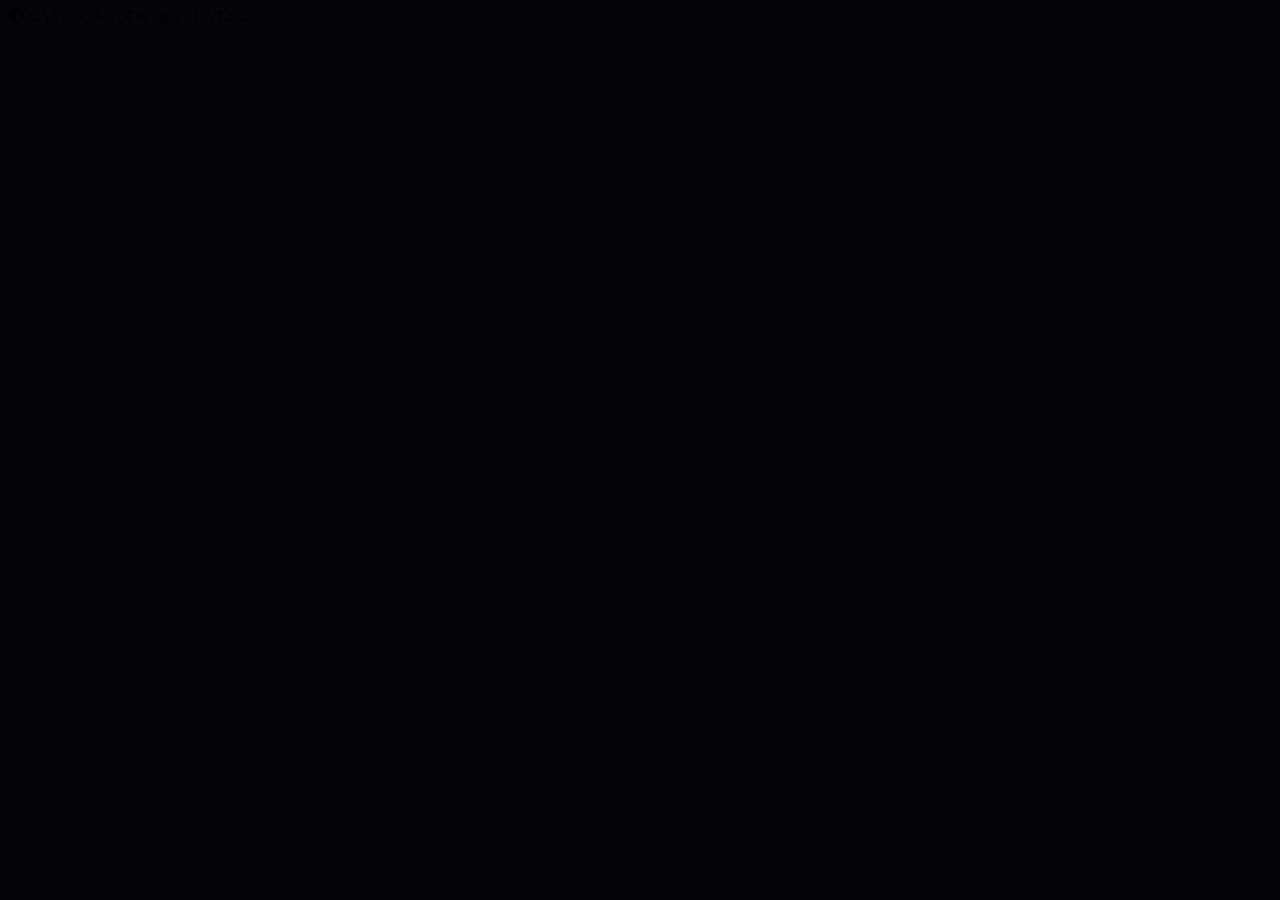
==== commit a6416180: "Fix blank black screen by adding browser importmap and moving to FontAwesome icons" ====
--- a/static/public/index.html
+++ b/static/public/index.html
@@ -8,6 +8,9 @@
     <link rel="preconnect" href="https://fonts.googleapis.com">
     <link rel="preconnect" href="https://fonts.gstatic.com" crossorigin>
     <link href="https://fonts.googleapis.com/css2?family=Outfit:wght@300;400;500;600;700;800;900&display=swap" rel="stylesheet">
+    
+    <!-- FontAwesome para ícones -->
+    <link rel="stylesheet" href="https://cdnjs.cloudflare.com/ajax/libs/font-awesome/6.4.0/css/all.min.css">
     
     <!-- Tailwind CSS CDN -->
     <script src="https://cdn.tailwindcss.com"></script>
@@ -33,9 +36,8 @@
         }
     </script>
 
-    <!-- Custom CSS styles for scrollbars and animations -->
+    <!-- Custom CSS styles for scrollbars and active transitions -->
     <style>
-        /* Custom scrollbar matching dark premium theme */
         ::-webkit-scrollbar {
             width: 8px;
             height: 8px;
@@ -56,36 +58,40 @@
         }
     </style>
 
-    <!-- React, ReactDOM, Babel Standalone and ESM imports -->
+    <!-- Import Map para garantir única instância de React compartilhada -->
+    <script type="importmap">
+      {
+        "imports": {
+          "react": "https://esm.sh/react@18.2.0",
+          "react-dom": "https://esm.sh/react-dom@18.2.0/client",
+          "react-dom/client": "https://esm.sh/react-dom@18.2.0/client",
+          "framer-motion": "https://esm.sh/framer-motion@10.16.4?deps=react@18.2.0"
+        }
+      }
+    </script>
+    
+    <!-- Babel Standalone para transpilação JSX no navegador -->
     <script src="https://unpkg.com/@babel/standalone/babel.min.js"></script>
 </head>
 <body class="text-white min-h-screen">
-    <div id="root"></div>
-
-    <!-- React Application Code with type="text/babel" and data-type="module" -->
-    <script type="text/babel" data-type="module">
-        import React, { useState, useEffect } from 'https://esm.sh/react@18';
-        import ReactDOM from 'https://esm.sh/react-dom@18/client';
-        import { motion, AnimatePresence } from 'https://esm.sh/framer-motion@10';
-        import { 
-            Shield, 
-            Trophy, 
-            Calendar, 
-            Goal, 
-            Award, 
-            Newspaper, 
-            ArrowRight, 
-            Clock, 
-            CheckCircle2, 
-            XCircle, 
-            MinusCircle, 
-            Tv 
-        } from 'https://esm.sh/lucide-react';
-
-        // Animação de Luxo Ease
+    <div id="root">
+        <!-- Loader inicial sutil caso a rede demore para carregar os scripts -->
+        <div class="flex items-center justify-center min-h-screen bg-[#050508]">
+            <div class="flex flex-col items-center gap-4">
+                <i class="fa-solid fa-shield-halved text-4xl text-[#ff0055] animate-pulse"></i>
+                <span class="text-sm font-semibold tracking-wider text-slate-400">CARREGANDO PORTAL VLS...</span>
+            </div>
+        </div>
+    </div>
+
+    <!-- Script React rodando sobre ESM compilado por Babel -->
+    <script type="text/babel" data-presets="react" data-type="module">
+        import React, { useState, useEffect } from 'react';
+        import ReactDOM from 'react-dom/client';
+        import { motion, AnimatePresence } from 'framer-motion';
+
         const easeCurve = [0.16, 1, 0.3, 1];
 
-        // Variants de Animação Framer Motion
         const containerVariants = {
             hidden: { opacity: 0 },
             visible: {
@@ -107,9 +113,6 @@
             }
         };
 
-        // ==============================================================================
-        // WEB APP PRINCIPAL
-        // ==============================================================================
         function App() {
             const [activeTab, setActiveTab] = useState("championship");
             const [championships, setChampionships] = useState([]);
@@ -119,7 +122,7 @@
             const [leaguePlayers, setLeaguePlayers] = useState([]);
             const [countdown, setCountdown] = useState({ days: 2, hours: 14, minutes: 32, seconds: 45 });
 
-            // Timer para o countdown regressivo
+            // Timer para contagem regressiva
             useEffect(() => {
                 const interval = setInterval(() => {
                     setCountdown(prev => {
@@ -133,13 +136,12 @@
                 return () => clearInterval(interval);
             }, []);
 
-            // Carregamento inicial de campeonatos e notícias
+            // Busca de dados
             useEffect(() => {
                 fetchChampionships();
                 fetchNews();
             }, []);
 
-            // Busca de dados vinculados ao campeonato selecionado
             useEffect(() => {
                 if (selectedCampId) {
                     fetchMatches(selectedCampId);
@@ -202,7 +204,7 @@
                 }
             };
 
-            // Cálculo dinâmico da tabela de pontuação baseado nas partidas encerradas
+            // Processa classificação
             const calculateStandings = () => {
                 const table = {};
                 matches.forEach(m => {
@@ -254,14 +256,12 @@
             };
 
             const standings = calculateStandings();
-
-            // Próximo confronto em destaque
             const nextMatch = matches.find(m => !m.encerrada) || matches[0];
 
             return (
                 <div className="relative min-h-screen bg-dark-base text-white overflow-hidden pb-16 z-10">
                     
-                    {/* 1. AURORA BACKGROUND (Círculos Flutuantes) */}
+                    {/* Background Aurora Glow */}
                     <div className="absolute inset-0 overflow-hidden pointer-events-none z-0">
                         <motion.div 
                             animate={{
@@ -291,27 +291,24 @@
                         />
                     </div>
 
-                    {/* 2. HEADER FIXO (Glassmorphism) */}
+                    {/* Header */}
                     <header className="sticky top-0 z-50 w-full bg-dark-base/60 backdrop-blur-xl border-b border-white/[0.05]">
                         <div className="max-w-7xl mx-auto px-6 py-4 flex justify-between items-center">
                             
-                            {/* Logo */}
                             <div className="flex items-center gap-2 cursor-pointer">
                                 <div className="p-2 bg-white/5 border border-white/10 rounded-xl flex items-center justify-center">
-                                    <Shield className="w-5 h-5 text-neon-pink" />
+                                    <i className="fa-solid fa-shield-halved text-neon-pink text-lg"></i>
                                 </div>
                                 <span className="text-lg font-black tracking-wider bg-gradient-to-r from-neon-pink to-neon-cyan bg-clip-text text-transparent">
                                     LIGA VLS
                                 </span>
                             </div>
 
-                            {/* Navegação central com pílula de seleção animada */}
                             <nav className="relative flex items-center gap-1 bg-white/[0.03] border border-white/5 p-1 rounded-full backdrop-blur-md">
                                 {[
-                                    { id: "championship", label: "Campeonato", icon: Trophy },
-                                    { id: "news", label: "Notícias", icon: Newspaper }
+                                    { id: "championship", label: "Campeonato", icon: "fa-trophy" },
+                                    { id: "news", label: "Notícias", icon: "fa-newspaper" }
                                 ].map(tab => {
-                                    const Icon = tab.icon;
                                     const isActive = activeTab === tab.id;
                                     return (
                                         <button
@@ -328,17 +325,16 @@
                                                     transition={{ type: "spring", stiffness: 380, damping: 30 }}
                                                 />
                                             )}
-                                            <Icon className="w-4 h-4" />
+                                            <i className={`fa-solid ${tab.icon} text-xs`}></i>
                                             {tab.label}
                                         </button>
                                     );
                                 })}
                             </nav>
 
-                            {/* Área do Time */}
                             <a href="/paineladm" className="relative overflow-hidden group bg-gradient-to-r from-neon-pink to-[#db2777] text-white text-xs font-bold uppercase tracking-wider px-5 py-2.5 rounded-full shadow-[0_0_20px_rgba(255,0,85,0.25)] hover:shadow-[0_0_35px_rgba(6,182,212,0.35)] transition-all duration-300 border border-white/10">
                                 <span className="relative z-10 flex items-center gap-2">
-                                    Painel Admin <ArrowRight className="w-3.5 h-3.5" />
+                                    Painel Admin <i className="fa-solid fa-arrow-right text-xs"></i>
                                 </span>
                                 <span className="absolute inset-0 w-full h-full bg-gradient-to-r from-white/0 via-white/20 to-white/0 transform -translate-x-full group-hover:translate-x-full transition-transform duration-1000 ease-out" />
                             </a>
@@ -346,7 +342,7 @@
                         </div>
                     </header>
 
-                    {/* 3. CONTEÚDO */}
+                    {/* Main content */}
                     <main className="max-w-7xl mx-auto px-6 mt-8 relative z-10">
                         <AnimatePresence mode="wait">
                             
@@ -359,10 +355,10 @@
                                     exit="hidden"
                                     className="grid grid-cols-1 lg:grid-cols-3 gap-6"
                                 >
-                                    {/* Selector de Campeonato Integrado */}
+                                    {/* Selector */}
                                     <motion.div variants={itemVariants} className="lg:col-span-3 flex justify-between items-center bg-white/[0.02] border border-white/5 p-4 rounded-2xl backdrop-blur-md">
                                         <div className="flex items-center gap-2">
-                                            <Trophy className="w-5 h-5 text-neon-pink" />
+                                            <i className="fa-solid fa-trophy text-neon-pink text-base"></i>
                                             <span className="font-extrabold text-sm uppercase tracking-wider text-slate-300">Escolha o Campeonato Ativo:</span>
                                         </div>
                                         <select 
@@ -377,7 +373,7 @@
                                         </select>
                                     </motion.div>
 
-                                    {/* CARD PRÓXIMO CONFRONTO */}
+                                    {/* PRÓXIMO CONFRONTO */}
                                     {nextMatch ? (
                                         <motion.div 
                                             variants={itemVariants} 
@@ -388,7 +384,7 @@
                                             <div className="flex-1 flex items-center justify-around w-full">
                                                 <div className="flex flex-col items-center gap-3 text-center">
                                                     <div className="w-16 h-16 bg-white/5 border border-white/10 rounded-2xl flex items-center justify-center shadow-lg group-hover:scale-105 transition-transform duration-300">
-                                                        <Shield className="w-8 h-8 text-neon-pink" />
+                                                        <i className="fa-solid fa-shield-halved text-neon-pink text-2xl"></i>
                                                     </div>
                                                     <div>
                                                         <h4 className="font-extrabold text-base text-white">{nextMatch.time_casa}</h4>
@@ -413,7 +409,7 @@
 
                                                 <div className="flex flex-col items-center gap-3 text-center">
                                                     <div className="w-16 h-16 bg-white/5 border border-white/10 rounded-2xl flex items-center justify-center shadow-lg group-hover:scale-105 transition-transform duration-300">
-                                                        <Shield className="w-8 h-8 text-neon-cyan" />
+                                                        <i className="fa-solid fa-shield-halved text-neon-cyan text-2xl"></i>
                                                     </div>
                                                     <div>
                                                         <h4 className="font-extrabold text-base text-white">{nextMatch.time_fora}</h4>
@@ -426,7 +422,7 @@
 
                                             <div className="w-full md:w-80 flex flex-col gap-3 text-center md:text-left">
                                                 <div className="flex items-center justify-center md:justify-start gap-2 text-neon-pink">
-                                                    <Clock className="w-4 h-4 animate-pulse" />
+                                                    <i className="fa-solid fa-clock text-neon-pink animate-pulse text-sm"></i>
                                                     <span className="text-[10px] font-extrabold uppercase tracking-widest text-neon-pink">JOGO EM FOCO</span>
                                                 </div>
                                                 <h3 className="text-xl font-black text-white">
@@ -434,7 +430,7 @@
                                                 </h3>
                                                 {nextMatch.video_url && (
                                                     <a href={nextMatch.video_url} target="_blank" className="flex items-center justify-center md:justify-start gap-2 text-xs font-bold text-neon-cyan hover:underline">
-                                                        <Tv className="w-4 h-4 text-red-500" /> Assistir Gravação da Partida
+                                                        <i className="fa-solid fa-tv text-red-500 text-sm"></i> Assistir Transmissão
                                                     </a>
                                                 )}
 
@@ -454,17 +450,17 @@
                                             </div>
                                         </motion.div>
                                     ) : (
-                                        <div className="lg:col-span-3 text-center p-8 bg-white/[0.02] border border-white/5 rounded-3xl text-slate-400">Nenhum confronto cadastrado ainda para este campeonato.</div>
+                                        <div className="lg:col-span-3 text-center p-8 bg-white/[0.02] border border-white/5 rounded-3xl text-slate-400 text-sm">Nenhum confronto cadastrado ainda para este campeonato.</div>
                                     )}
 
-                                    {/* CLASSIFICAÇÃO DA LIGA */}
+                                    {/* CLASSIFICAÇÃO */}
                                     <motion.div 
                                         variants={itemVariants}
                                         className="lg:col-span-2 bg-white/[0.02] border border-white/5 rounded-3xl p-6 backdrop-blur-xl"
                                     >
                                         <div className="flex justify-between items-center border-b border-white/5 pb-4 mb-4">
                                             <h3 className="text-sm font-extrabold flex items-center gap-2 text-white">
-                                                <Trophy className="w-4 h-4 text-neon-pink" /> TABELA DE CLASSIFICAÇÃO
+                                                <i className="fa-solid fa-trophy text-neon-pink text-base"></i> TABELA DE CLASSIFICAÇÃO
                                             </h3>
                                         </div>
 
@@ -505,9 +501,9 @@
                                                                         <div className="flex justify-end gap-1">
                                                                             {t.form.slice(-5).map((res, fIdx) => (
                                                                                 <span key={fIdx}>
-                                                                                    {res === "W" && <CheckCircle2 className="w-3.5 h-3.5 text-emerald-500" />}
-                                                                                    {res === "L" && <XCircle className="w-3.5 h-3.5 text-rose-500" />}
-                                                                                    {res === "D" && <MinusCircle className="w-3.5 h-3.5 text-amber-500" />}
+                                                                                    {res === "W" && <i className="fa-solid fa-circle-check text-emerald-500 text-sm"></i>}
+                                                                                    {res === "L" && <i className="fa-solid fa-circle-xmark text-rose-500 text-sm"></i>}
+                                                                                    {res === "D" && <i className="fa-solid fa-circle-minus text-amber-500 text-sm"></i>}
                                                                                 </span>
                                                                             ))}
                                                                         </div>
@@ -523,7 +519,7 @@
                                         </div>
                                     </motion.div>
 
-                                    {/* ARTILHARIA E ESTATÍSTICAS */}
+                                    {/* ARTILHARIA & NOTAS */}
                                     <div className="flex flex-col gap-6">
                                         <motion.div 
                                             variants={itemVariants}
@@ -531,7 +527,7 @@
                                         >
                                             <div className="flex justify-between items-center border-b border-white/5 pb-4 mb-4">
                                                 <h3 className="text-sm font-extrabold flex items-center gap-2 text-white">
-                                                    <Goal className="w-4 h-4 text-neon-cyan" /> ARTILHARIA & NOTAS
+                                                    <i className="fa-solid fa-soccer-ball text-neon-cyan text-base"></i> ARTILHARIA & NOTAS
                                                 </h3>
                                             </div>
 
@@ -564,14 +560,14 @@
                                         </motion.div>
                                     </div>
 
-                                    {/* AGENDA DA RODADA */}
+                                    {/* CALENDÁRIO */}
                                     <motion.div 
                                         variants={itemVariants}
                                         className="lg:col-span-3 bg-white/[0.02] border border-white/5 rounded-3xl p-6 backdrop-blur-xl"
                                     >
                                         <div className="flex justify-between items-center border-b border-white/5 pb-4 mb-4">
                                             <h3 className="text-sm font-extrabold flex items-center gap-2 text-white">
-                                                <Calendar className="w-4 h-4 text-neon-pink" /> CALENDÁRIO DA LIGA
+                                                <i className="fa-solid fa-calendar-days text-neon-pink text-base"></i> CALENDÁRIO DA LIGA
                                             </h3>
                                         </div>
 
@@ -631,7 +627,7 @@
 
                                                 <div className="p-6 flex flex-col gap-3 flex-1">
                                                     <span className="text-[9px] font-semibold text-slate-500 flex items-center gap-1">
-                                                        <Clock className="w-3 h-3" /> {new Date(article.data_publicacao).toLocaleDateString('pt-BR', { dateStyle: 'long' })}
+                                                        <i className="fa-solid fa-clock text-slate-500 text-xs"></i> {new Date(article.data_publicacao).toLocaleDateString('pt-BR', { dateStyle: 'long' })}
                                                     </span>
                                                     <h3 className="text-base font-extrabold text-white leading-snug group-hover:text-neon-cyan transition-colors duration-300">
                                                         {article.titulo}
@@ -651,7 +647,7 @@
                         </AnimatePresence>
                     </main>
 
-                    {/* 4. FOOTER */}
+                    {/* Footer */}
                     <footer className="max-w-7xl mx-auto px-6 mt-16 pt-8 border-t border-white/[0.05] flex flex-col md:flex-row justify-between items-center gap-6 relative z-10">
                         <div className="flex flex-col items-center md:items-start gap-1">
                             <span className="text-xs font-bold text-white">LIGA DE FUTEBOL VLS</span>
@@ -674,7 +670,6 @@
             );
         }
 
-        // Render application
         const root = ReactDOM.createRoot(document.getElementById('root'));
         root.render(<App />);
     </script>
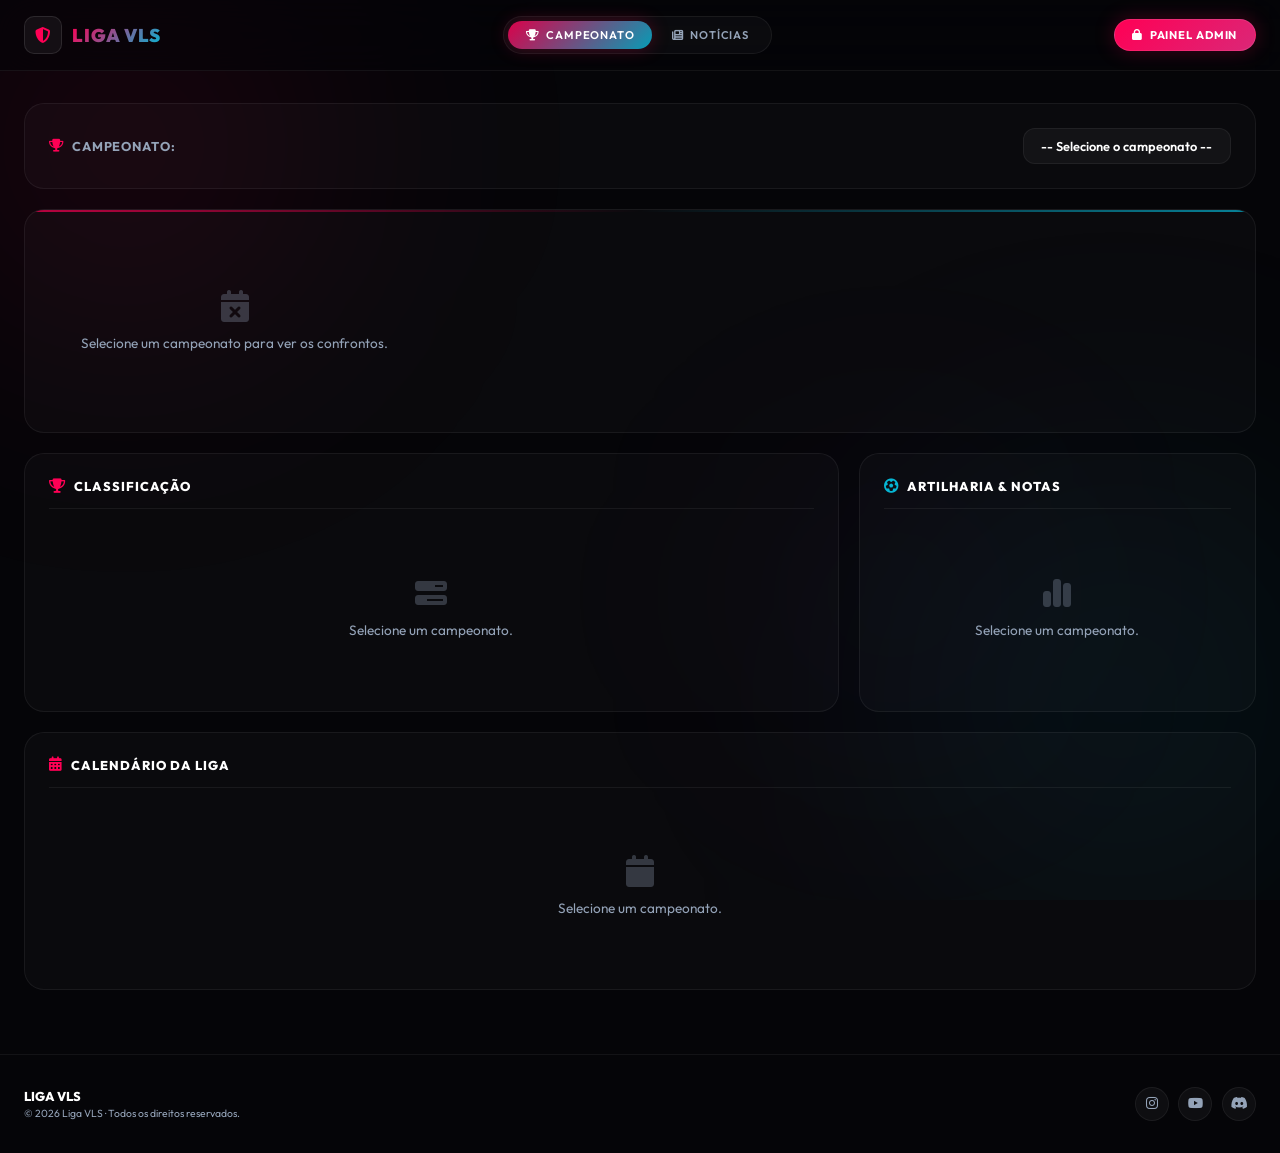
==== commit c8495f5e: "Rewrite public portal as pure HTML/CSS/JS to fix black screen permanently" ====
--- a/static/public/index.html
+++ b/static/public/index.html
@@ -1,677 +1,1033 @@
 <!DOCTYPE html>
 <html lang="pt-BR">
 <head>
-    <meta charset="UTF-8">
-    <meta name="viewport" content="width=device-width, initial-scale=1.0">
-    <title>Liga VLS — Portal Oficial</title>
-    <!-- Google Fonts -->
-    <link rel="preconnect" href="https://fonts.googleapis.com">
-    <link rel="preconnect" href="https://fonts.gstatic.com" crossorigin>
-    <link href="https://fonts.googleapis.com/css2?family=Outfit:wght@300;400;500;600;700;800;900&display=swap" rel="stylesheet">
-    
-    <!-- FontAwesome para ícones -->
-    <link rel="stylesheet" href="https://cdnjs.cloudflare.com/ajax/libs/font-awesome/6.4.0/css/all.min.css">
-    
-    <!-- Tailwind CSS CDN -->
-    <script src="https://cdn.tailwindcss.com"></script>
-    <script>
-        tailwind.config = {
-            theme: {
-                extend: {
-                    fontFamily: {
-                        sans: ['Outfit', 'sans-serif'],
-                    },
-                    colors: {
-                        dark: {
-                            base: '#050508',
-                            card: '#09090e',
-                        },
-                        neon: {
-                            pink: '#ff0055',
-                            cyan: '#06b6d4',
-                        }
-                    }
-                }
-            }
+  <meta charset="UTF-8">
+  <meta name="viewport" content="width=device-width, initial-scale=1.0">
+  <title>Liga VLS — Portal Oficial</title>
+  <meta name="description" content="Portal oficial da Liga VLS. Tabelas, artilharia, resultados, transmissões e notícias da liga.">
+  <link rel="preconnect" href="https://fonts.googleapis.com">
+  <link rel="preconnect" href="https://fonts.gstatic.com" crossorigin>
+  <link href="https://fonts.googleapis.com/css2?family=Outfit:wght@300;400;500;600;700;800;900&display=swap" rel="stylesheet">
+  <link rel="stylesheet" href="https://cdnjs.cloudflare.com/ajax/libs/font-awesome/6.5.0/css/all.min.css">
+
+  <style>
+    /* ============================================================
+       RESET & BASE
+    ============================================================ */
+    *, *::before, *::after { box-sizing: border-box; margin: 0; padding: 0; }
+    html { scroll-behavior: smooth; }
+    body {
+      font-family: 'Outfit', sans-serif;
+      background: #050508;
+      color: #fff;
+      min-height: 100vh;
+      overflow-x: hidden;
+    }
+
+    /* ============================================================
+       CUSTOM SCROLLBAR
+    ============================================================ */
+    ::-webkit-scrollbar { width: 6px; }
+    ::-webkit-scrollbar-track { background: #050508; }
+    ::-webkit-scrollbar-thumb { background: rgba(255,255,255,.08); border-radius: 10px; }
+    ::-webkit-scrollbar-thumb:hover { background: rgba(255,255,255,.15); }
+
+    /* ============================================================
+       CSS VARIABLES
+    ============================================================ */
+    :root {
+      --pink:    #ff0055;
+      --cyan:    #06b6d4;
+      --gold:    #f59e0b;
+      --bg:      #050508;
+      --bg-card: rgba(255,255,255,.025);
+      --border:  rgba(255,255,255,.06);
+      --text:    #ffffff;
+      --muted:   #94a3b8;
+      --subtle:  rgba(255,255,255,.035);
+    }
+
+    /* ============================================================
+       AURORA BACKGROUND — CSS pure keyframe animation
+    ============================================================ */
+    #aurora {
+      position: fixed; inset: 0;
+      pointer-events: none; z-index: 0;
+      overflow: hidden;
+    }
+    .aurora-blob {
+      position: absolute;
+      border-radius: 50%;
+      filter: blur(130px);
+      animation: auroraFloat linear infinite;
+    }
+    .aurora-blob.pink {
+      width: 560px; height: 560px;
+      background: radial-gradient(circle, rgba(255,0,85,.14) 0%, transparent 70%);
+      top: -15%; left: -12%;
+      animation-duration: 22s;
+    }
+    .aurora-blob.cyan {
+      width: 680px; height: 680px;
+      background: radial-gradient(circle, rgba(6,182,212,.10) 0%, transparent 70%);
+      bottom: -15%; right: -14%;
+      animation-duration: 28s;
+      animation-direction: reverse;
+    }
+    .aurora-blob.purple {
+      width: 380px; height: 380px;
+      background: radial-gradient(circle, rgba(168,85,247,.07) 0%, transparent 70%);
+      top: 45%; left: 55%;
+      animation-duration: 18s;
+    }
+    @keyframes auroraFloat {
+      0%   { transform: translate(0, 0) scale(1); }
+      25%  { transform: translate(60px, -50px) scale(1.08); }
+      50%  { transform: translate(-40px, 70px) scale(.93); }
+      75%  { transform: translate(80px, 30px) scale(1.05); }
+      100% { transform: translate(0, 0) scale(1); }
+    }
+
+    /* ============================================================
+       HEADER
+    ============================================================ */
+    header {
+      position: sticky; top: 0; z-index: 100;
+      background: rgba(5,5,8,.55);
+      backdrop-filter: blur(20px);
+      -webkit-backdrop-filter: blur(20px);
+      border-bottom: 1px solid var(--border);
+    }
+    .header-inner {
+      max-width: 1280px; margin: 0 auto;
+      padding: 1rem 1.5rem;
+      display: flex; align-items: center; justify-content: space-between; gap: 1rem;
+    }
+    .logo {
+      display: flex; align-items: center; gap: .6rem;
+      text-decoration: none;
+    }
+    .logo-icon {
+      width: 38px; height: 38px;
+      border-radius: 10px;
+      background: rgba(255,255,255,.05);
+      border: 1px solid rgba(255,255,255,.1);
+      display: flex; align-items: center; justify-content: center;
+    }
+    .logo-icon i { color: var(--pink); font-size: 1rem; }
+    .logo-text {
+      font-size: 1.15rem; font-weight: 900; letter-spacing: .06em;
+      background: linear-gradient(135deg, var(--pink), var(--cyan));
+      -webkit-background-clip: text; -webkit-text-fill-color: transparent;
+      background-clip: text;
+    }
+
+    /* Tab nav pill */
+    .tab-nav {
+      display: flex; align-items: center;
+      background: rgba(255,255,255,.03);
+      border: 1px solid var(--border);
+      padding: 4px; border-radius: 50px;
+      gap: 2px;
+    }
+    .tab-btn {
+      position: relative;
+      display: flex; align-items: center; gap: 6px;
+      padding: .45rem 1.1rem;
+      border: none; background: none;
+      color: var(--muted);
+      font-family: 'Outfit', sans-serif;
+      font-size: .7rem; font-weight: 600;
+      text-transform: uppercase; letter-spacing: .08em;
+      border-radius: 50px; cursor: pointer;
+      transition: color .3s;
+    }
+    .tab-btn.active {
+      color: #fff;
+      background: linear-gradient(135deg, rgba(255,0,85,.85), rgba(6,182,212,.85));
+      box-shadow: 0 0 18px rgba(255,0,85,.25);
+    }
+    .tab-btn:not(.active):hover { color: #fff; }
+
+    /* Admin button */
+    .btn-admin {
+      display: flex; align-items: center; gap: .4rem;
+      padding: .5rem 1.1rem;
+      border-radius: 50px;
+      background: linear-gradient(135deg, var(--pink), #db2777);
+      color: #fff;
+      font-family: 'Outfit', sans-serif;
+      font-size: .7rem; font-weight: 700;
+      text-transform: uppercase; letter-spacing: .08em;
+      text-decoration: none;
+      border: 1px solid rgba(255,255,255,.1);
+      box-shadow: 0 0 20px rgba(255,0,85,.25);
+      transition: box-shadow .3s, transform .2s;
+      white-space: nowrap;
+    }
+    .btn-admin:hover {
+      box-shadow: 0 0 32px rgba(6,182,212,.35);
+      transform: translateY(-1px);
+    }
+
+    /* ============================================================
+       MAIN WRAPPER
+    ============================================================ */
+    main {
+      position: relative; z-index: 1;
+      max-width: 1280px; margin: 0 auto;
+      padding: 2rem 1.5rem 4rem;
+    }
+
+    /* ============================================================
+       TABS CONTENT
+    ============================================================ */
+    .tab-content { display: none; }
+    .tab-content.active {
+      display: block;
+      animation: fadeUp .5s ease forwards;
+    }
+    @keyframes fadeUp {
+      from { opacity: 0; transform: translateY(20px); filter: blur(6px); }
+      to   { opacity: 1; transform: translateY(0);    filter: blur(0); }
+    }
+
+    /* ============================================================
+       BENTO GRID
+    ============================================================ */
+    .bento {
+      display: grid;
+      grid-template-columns: repeat(3, 1fr);
+      gap: 1.25rem;
+    }
+    .bento .col-3 { grid-column: span 3; }
+    .bento .col-2 { grid-column: span 2; }
+    .bento .col-1 { grid-column: span 1; }
+    @media (max-width: 900px) {
+      .bento { grid-template-columns: 1fr; }
+      .bento .col-3, .bento .col-2, .bento .col-1 { grid-column: span 1; }
+    }
+
+    /* ============================================================
+       GLASS CARD
+    ============================================================ */
+    .glass {
+      background: var(--bg-card);
+      border: 1px solid var(--border);
+      border-radius: 20px;
+      backdrop-filter: blur(14px);
+      -webkit-backdrop-filter: blur(14px);
+      padding: 1.5rem;
+      transition: border-color .3s, transform .3s;
+    }
+    .glass:hover { border-color: rgba(255,255,255,.1); }
+
+    .card-title {
+      display: flex; align-items: center; gap: .5rem;
+      font-size: .8rem; font-weight: 800;
+      text-transform: uppercase; letter-spacing: .08em;
+      margin-bottom: 1.2rem;
+      padding-bottom: .9rem;
+      border-bottom: 1px solid var(--border);
+    }
+    .card-title i { font-size: .9rem; }
+
+    /* ============================================================
+       CHAMPIONSHIP SELECTOR
+    ============================================================ */
+    .selector-bar {
+      display: flex; align-items: center; justify-content: space-between;
+      flex-wrap: wrap; gap: .75rem;
+    }
+    .selector-bar label {
+      display: flex; align-items: center; gap: .5rem;
+      font-size: .8rem; font-weight: 700;
+      text-transform: uppercase; letter-spacing: .07em;
+      color: var(--muted);
+    }
+    .selector-bar label i { color: var(--pink); }
+    select#camp-select {
+      background: rgba(255,255,255,.04);
+      border: 1px solid var(--border);
+      padding: .55rem 1.1rem;
+      border-radius: 12px;
+      color: #fff;
+      font-family: 'Outfit', sans-serif;
+      font-size: .8rem; font-weight: 600;
+      outline: none; cursor: pointer;
+      transition: border-color .2s;
+      -webkit-appearance: none; appearance: none;
+    }
+    select#camp-select option { background: #09090e; }
+    select#camp-select:hover { border-color: rgba(255,255,255,.15); }
+
+    /* ============================================================
+       NEXT MATCH HERO CARD
+    ============================================================ */
+    .match-hero {
+      position: relative; overflow: hidden;
+      padding: 2rem 2.5rem;
+      display: flex; align-items: center; justify-content: space-between;
+      flex-wrap: wrap; gap: 2rem;
+    }
+    .match-hero::before {
+      content: '';
+      position: absolute; top: 0; left: 0; right: 0; height: 2px;
+      background: linear-gradient(90deg, var(--pink), transparent, var(--cyan));
+      opacity: .7;
+    }
+    .teams-wrap {
+      display: flex; align-items: center; gap: 2rem; flex: 1;
+      justify-content: center; min-width: 280px;
+    }
+    .team-block { text-align: center; }
+    .team-icon {
+      width: 64px; height: 64px;
+      border-radius: 16px;
+      background: rgba(255,255,255,.05);
+      border: 1px solid var(--border);
+      display: flex; align-items: center; justify-content: center;
+      margin: 0 auto .75rem;
+      transition: transform .3s;
+    }
+    .match-hero:hover .team-icon { transform: scale(1.05); }
+    .team-icon i { font-size: 1.6rem; }
+    .team-name { font-size: .9rem; font-weight: 800; }
+    .team-label { font-size: .6rem; font-weight: 600; text-transform: uppercase; letter-spacing: .1em; color: var(--muted); margin-top: .2rem; }
+    .vs-block { text-align: center; }
+    .vs-score {
+      font-size: 2.2rem; font-weight: 900;
+      background: linear-gradient(135deg, var(--pink), var(--cyan));
+      -webkit-background-clip: text; -webkit-text-fill-color: transparent;
+      background-clip: text; font-style: italic;
+    }
+    .vs-score.result {
+      -webkit-text-fill-color: var(--cyan); color: var(--cyan);
+      background: none;
+    }
+    .vs-round {
+      display: inline-block; margin-top: .4rem;
+      font-size: .6rem; font-weight: 700; text-transform: uppercase;
+      letter-spacing: .1em; color: var(--muted);
+      background: rgba(255,255,255,.04);
+      border: 1px solid var(--border);
+      padding: .25rem .8rem; border-radius: 20px;
+    }
+
+    .match-meta {
+      display: flex; flex-direction: column; gap: .75rem;
+      min-width: 220px;
+    }
+    .match-label {
+      display: flex; align-items: center; gap: .4rem;
+      font-size: .65rem; font-weight: 800;
+      text-transform: uppercase; letter-spacing: .1em;
+      color: var(--pink);
+    }
+    .match-label i { animation: pulse 2s infinite; }
+    @keyframes pulse {
+      0%, 100% { opacity: 1; }
+      50% { opacity: .4; }
+    }
+    .match-date { font-size: 1.1rem; font-weight: 900; }
+    .match-video-link {
+      display: inline-flex; align-items: center; gap: .4rem;
+      font-size: .75rem; font-weight: 700; color: var(--cyan);
+      text-decoration: none;
+    }
+    .match-video-link:hover { text-decoration: underline; }
+    .match-video-link i { color: #ef4444; }
+
+    /* Countdown */
+    .countdown { display: flex; gap: .5rem; margin-top: .25rem; }
+    .cd-unit {
+      display: flex; flex-direction: column; align-items: center;
+      background: rgba(255,255,255,.05);
+      border: 1px solid var(--border);
+      padding: .4rem .7rem; border-radius: 10px;
+      min-width: 48px;
+    }
+    .cd-val { font-size: .85rem; font-weight: 900; color: var(--cyan); letter-spacing: .04em; }
+    .cd-lbl { font-size: .55rem; font-weight: 700; text-transform: uppercase; color: var(--muted); margin-top: .1rem; }
+
+    /* Divider vertical */
+    .v-divider {
+      width: 1px; height: 110px; background: var(--border);
+      flex-shrink: 0;
+    }
+    @media (max-width: 900px) { .v-divider { display: none; } }
+
+    /* ============================================================
+       STANDINGS TABLE
+    ============================================================ */
+    .table-wrap { overflow-x: auto; }
+    table.standings {
+      width: 100%; border-collapse: collapse;
+      font-size: .78rem;
+    }
+    table.standings thead th {
+      padding: .6rem .6rem;
+      font-size: .6rem; font-weight: 700;
+      text-transform: uppercase; letter-spacing: .09em;
+      color: var(--muted);
+      border-bottom: 1px solid var(--border);
+      text-align: left;
+    }
+    table.standings tbody tr {
+      border-bottom: 1px solid rgba(255,255,255,.025);
+      transition: background .2s;
+    }
+    table.standings tbody tr:hover { background: rgba(255,255,255,.02); }
+    table.standings tbody td { padding: .75rem .6rem; }
+    .rank-badge {
+      display: inline-flex; align-items: center; justify-content: center;
+      width: 22px; height: 22px; border-radius: 6px;
+      font-size: .65rem; font-weight: 800;
+    }
+    .rank-badge.qualify {
+      background: linear-gradient(135deg, rgba(255,0,85,.2), rgba(255,0,85,.1));
+      color: var(--pink); border: 1px solid rgba(255,0,85,.2);
+    }
+    .rank-badge.regular {
+      background: rgba(255,255,255,.05);
+      color: var(--muted); border: 1px solid var(--border);
+    }
+    td.pts { font-weight: 900; color: var(--cyan); text-align: center; }
+    td.num { color: var(--muted); text-align: center; }
+    td.sg  { font-weight: 600; text-align: center; }
+    td.form-col { text-align: right; }
+    .form-dots { display: flex; justify-content: flex-end; gap: 3px; }
+    .form-dot {
+      width: 16px; height: 16px; border-radius: 50%;
+      display: flex; align-items: center; justify-content: center;
+      font-size: .5rem; font-weight: 900;
+    }
+    .form-dot.W { background: rgba(16,185,129,.2); color: #10b981; }
+    .form-dot.L { background: rgba(239,68,68,.2); color: #ef4444; }
+    .form-dot.D { background: rgba(245,158,11,.2); color: #f59e0b; }
+
+    /* ============================================================
+       SCORERS / STATS CARD
+    ============================================================ */
+    .player-row {
+      display: flex; align-items: center; justify-content: space-between;
+      background: rgba(255,255,255,.015);
+      border: 1px solid rgba(255,255,255,.04);
+      padding: .7rem .9rem; border-radius: 12px;
+      margin-bottom: .6rem;
+      transition: background .2s;
+    }
+    .player-row:hover { background: rgba(255,255,255,.03); }
+    .player-row:last-child { margin-bottom: 0; }
+    .player-left { display: flex; align-items: center; gap: .7rem; }
+    .player-rank { font-size: .75rem; font-weight: 900; color: var(--pink); width: 18px; }
+    .player-name { font-size: .8rem; font-weight: 700; }
+    .player-team { font-size: .6rem; font-weight: 600; text-transform: uppercase; letter-spacing: .06em; color: var(--muted); }
+    .player-right { display: flex; align-items: center; gap: .6rem; }
+    .stat-goals { font-size: .85rem; font-weight: 900; color: var(--cyan); }
+    .stat-assists { font-size: .7rem; font-weight: 700; color: var(--muted); }
+    .stat-badge {
+      font-size: .7rem; font-weight: 900; color: var(--gold);
+      background: rgba(245,158,11,.12); border: 1px solid rgba(245,158,11,.2);
+      padding: .2rem .55rem; border-radius: 8px;
+    }
+
+    /* ============================================================
+       CALENDAR / SCHEDULE GRID
+    ============================================================ */
+    .schedule-grid {
+      display: grid;
+      grid-template-columns: repeat(auto-fill, minmax(240px, 1fr));
+      gap: 1rem;
+    }
+    .match-card {
+      background: rgba(255,255,255,.015);
+      border: 1px solid rgba(255,255,255,.05);
+      border-radius: 14px; padding: 1rem;
+      transition: border-color .3s, transform .3s;
+      cursor: default;
+    }
+    .match-card:hover {
+      border-color: rgba(6,182,212,.2);
+      transform: translateY(-2px);
+    }
+    .match-card-header { display: flex; justify-content: space-between; align-items: center; margin-bottom: .75rem; }
+    .round-badge {
+      font-size: .55rem; font-weight: 900; text-transform: uppercase; letter-spacing: .1em;
+      color: var(--cyan); background: rgba(6,182,212,.1);
+      border: 1px solid rgba(6,182,212,.2);
+      padding: .2rem .6rem; border-radius: 20px;
+    }
+    .match-date-small { font-size: .65rem; font-weight: 600; color: var(--muted); }
+    .match-teams { display: flex; align-items: center; justify-content: space-around; padding: .25rem 0; }
+    .match-team-name { font-size: .72rem; font-weight: 700; width: 70px; text-align: center; }
+    .match-vs { font-size: .7rem; font-weight: 900; font-style: italic; color: rgba(255,255,255,.25); }
+    .match-vs.result-score { color: var(--cyan); font-style: normal; font-size: .85rem; }
+
+    /* ============================================================
+       NEWS GRID
+    ============================================================ */
+    .news-grid {
+      display: grid;
+      grid-template-columns: repeat(auto-fill, minmax(310px, 1fr));
+      gap: 1.4rem;
+    }
+    .news-card {
+      background: var(--bg-card);
+      border: 1px solid var(--border);
+      border-radius: 20px; overflow: hidden;
+      transition: border-color .3s, transform .3s;
+      display: flex; flex-direction: column;
+    }
+    .news-card:hover {
+      border-color: rgba(255,255,255,.12);
+      transform: translateY(-4px);
+    }
+    .news-img-wrap { width: 100%; height: 180px; overflow: hidden; position: relative; background: var(--subtle); }
+    .news-img-wrap img {
+      width: 100%; height: 100%; object-fit: cover;
+      transition: transform .6s ease;
+    }
+    .news-card:hover .news-img-wrap img { transform: scale(1.06); }
+    .news-badge {
+      position: absolute; top: 12px; left: 12px; z-index: 2;
+      font-size: .55rem; font-weight: 900; text-transform: uppercase; letter-spacing: .1em;
+      padding: .25rem .7rem; border-radius: 20px;
+      background: linear-gradient(135deg, var(--pink), var(--cyan));
+      border: 1px solid rgba(255,255,255,.15);
+    }
+    .news-body { padding: 1.25rem; flex: 1; display: flex; flex-direction: column; gap: .5rem; }
+    .news-date { font-size: .65rem; font-weight: 600; color: var(--muted); display: flex; align-items: center; gap: .35rem; }
+    .news-title { font-size: 1rem; font-weight: 800; line-height: 1.35; transition: color .3s; }
+    .news-card:hover .news-title { color: var(--cyan); }
+    .news-excerpt { font-size: .78rem; color: var(--muted); line-height: 1.6; margin-top: .25rem; }
+
+    /* ============================================================
+       EMPTY STATES
+    ============================================================ */
+    .empty {
+      text-align: center; padding: 3rem 1rem;
+      color: var(--muted); font-size: .85rem;
+    }
+    .empty i { font-size: 2rem; opacity: .3; display: block; margin-bottom: .75rem; }
+
+    /* ============================================================
+       FOOTER
+    ============================================================ */
+    footer {
+      position: relative; z-index: 1;
+      max-width: 1280px; margin: 0 auto;
+      padding: 2rem 1.5rem;
+      border-top: 1px solid var(--border);
+      display: flex; align-items: center; justify-content: space-between;
+      flex-wrap: wrap; gap: 1rem;
+    }
+    .footer-brand { font-size: .8rem; font-weight: 800; }
+    .footer-copy { font-size: .65rem; color: var(--muted); margin-top: .2rem; }
+    .socials { display: flex; gap: .6rem; }
+    .social-btn {
+      width: 34px; height: 34px; border-radius: 50%;
+      background: rgba(255,255,255,.04); border: 1px solid var(--border);
+      display: flex; align-items: center; justify-content: center;
+      color: var(--muted); text-decoration: none;
+      font-size: .85rem;
+      transition: background .2s, color .2s, transform .2s;
+    }
+    .social-btn:hover { background: rgba(255,255,255,.09); color: #fff; transform: scale(1.1); }
+
+    /* ============================================================
+       LOADING STATE
+    ============================================================ */
+    #loading-overlay {
+      position: fixed; inset: 0; z-index: 9999;
+      background: #050508;
+      display: flex; flex-direction: column;
+      align-items: center; justify-content: center; gap: 1rem;
+      transition: opacity .5s;
+    }
+    #loading-overlay.fade-out { opacity: 0; pointer-events: none; }
+    .loader-logo { font-size: 2.5rem; color: var(--pink); animation: pulse 1.5s infinite; }
+    .loader-text { font-size: .8rem; font-weight: 600; letter-spacing: .12em; text-transform: uppercase; color: var(--muted); }
+    .loader-bar { width: 160px; height: 2px; background: rgba(255,255,255,.06); border-radius: 2px; overflow: hidden; }
+    .loader-bar-fill { height: 100%; width: 0%; background: linear-gradient(90deg, var(--pink), var(--cyan)); border-radius: 2px; animation: loadBar 1.8s ease forwards; }
+    @keyframes loadBar { to { width: 100%; } }
+  </style>
+</head>
+<body>
+
+  <!-- Loading overlay -->
+  <div id="loading-overlay">
+    <i class="fa-solid fa-shield-halved loader-logo"></i>
+    <span class="loader-text">Carregando Portal VLS...</span>
+    <div class="loader-bar"><div class="loader-bar-fill"></div></div>
+  </div>
+
+  <!-- Aurora background -->
+  <div id="aurora" aria-hidden="true">
+    <div class="aurora-blob pink"></div>
+    <div class="aurora-blob cyan"></div>
+    <div class="aurora-blob purple"></div>
+  </div>
+
+  <!-- ============================================================ HEADER -->
+  <header>
+    <div class="header-inner">
+      <a href="/" class="logo">
+        <div class="logo-icon"><i class="fa-solid fa-shield-halved"></i></div>
+        <span class="logo-text">LIGA VLS</span>
+      </a>
+
+      <nav class="tab-nav" role="tablist">
+        <button id="tab-btn-championship" class="tab-btn active" role="tab" onclick="switchTab('championship')">
+          <i class="fa-solid fa-trophy"></i> Campeonato
+        </button>
+        <button id="tab-btn-news" class="tab-btn" role="tab" onclick="switchTab('news')">
+          <i class="fa-solid fa-newspaper"></i> Notícias
+        </button>
+      </nav>
+
+      <a href="/paineladm" class="btn-admin">
+        <i class="fa-solid fa-lock"></i> Painel Admin
+      </a>
+    </div>
+  </header>
+
+  <!-- ============================================================ MAIN -->
+  <main>
+
+    <!-- ============ TAB: CAMPEONATO ============ -->
+    <div id="tab-championship" class="tab-content active" role="tabpanel">
+      <div class="bento">
+
+        <!-- ROW 1: Championship selector -->
+        <div class="glass col-3 selector-bar">
+          <label for="camp-select">
+            <i class="fa-solid fa-trophy"></i> Campeonato:
+          </label>
+          <select id="camp-select" onchange="onCampChange(this.value)">
+            <option value="">-- Selecione o campeonato --</option>
+          </select>
+        </div>
+
+        <!-- ROW 2 COL FULL: Next match hero -->
+        <div class="glass col-3 match-hero" id="next-match-card">
+          <div class="empty col-3">
+            <i class="fa-solid fa-calendar-xmark"></i>
+            Selecione um campeonato para ver os confrontos.
+          </div>
+        </div>
+
+        <!-- ROW 3: Standings (2/3) + Scorers (1/3) -->
+        <div class="glass col-2" id="standings-card">
+          <div class="card-title"><i class="fa-solid fa-trophy" style="color:var(--pink)"></i> Classificação</div>
+          <div class="empty"><i class="fa-solid fa-bars-progress"></i> Selecione um campeonato.</div>
+        </div>
+
+        <div class="glass col-1" id="scorers-card">
+          <div class="card-title"><i class="fa-solid fa-futbol" style="color:var(--cyan)"></i> Artilharia & Notas</div>
+          <div class="empty"><i class="fa-solid fa-chart-simple"></i> Selecione um campeonato.</div>
+        </div>
+
+        <!-- ROW 4: Schedule -->
+        <div class="glass col-3" id="schedule-card">
+          <div class="card-title"><i class="fa-solid fa-calendar-days" style="color:var(--pink)"></i> Calendário da Liga</div>
+          <div class="empty"><i class="fa-solid fa-calendar"></i> Selecione um campeonato.</div>
+        </div>
+
+      </div>
+    </div>
+
+    <!-- ============ TAB: NOTÍCIAS ============ -->
+    <div id="tab-news" class="tab-content" role="tabpanel">
+      <div id="news-grid-wrap" class="news-grid">
+        <div class="empty" style="grid-column:1/-1"><i class="fa-solid fa-newspaper"></i> Carregando notícias...</div>
+      </div>
+    </div>
+
+  </main>
+
+  <!-- ============================================================ FOOTER -->
+  <footer>
+    <div>
+      <div class="footer-brand">LIGA VLS</div>
+      <div class="footer-copy">© 2026 Liga VLS · Todos os direitos reservados.</div>
+    </div>
+    <div class="socials">
+      <a href="https://instagram.com" target="_blank" rel="noopener" class="social-btn"><i class="fa-brands fa-instagram"></i></a>
+      <a href="https://youtube.com"   target="_blank" rel="noopener" class="social-btn"><i class="fa-brands fa-youtube"></i></a>
+      <a href="https://discord.com"   target="_blank" rel="noopener" class="social-btn"><i class="fa-brands fa-discord"></i></a>
+    </div>
+  </footer>
+
+  <!-- ============================================================ APP SCRIPT -->
+  <script>
+    'use strict';
+
+    // ---- State ----------------------------------------------------------------
+    const state = {
+      championships: [],
+      selectedId: null,
+      matches: [],
+      players: [],
+      news: [],
+      countdown: { days: 0, hours: 0, minutes: 0, seconds: 0 },
+      countdownTarget: null,
+      countdownTimer: null,
+    };
+
+    // ---- Helpers --------------------------------------------------------------
+    function fmtDate(iso) {
+      if (!iso) return 'A confirmar';
+      return new Date(iso).toLocaleDateString('pt-BR', { day: '2-digit', month: '2-digit' });
+    }
+    function fmtDateTime(iso) {
+      if (!iso) return 'Horário a definir';
+      return new Date(iso).toLocaleString('pt-BR', { dateStyle: 'short', timeStyle: 'short' });
+    }
+    function fmtDateLong(iso) {
+      if (!iso) return '';
+      return new Date(iso).toLocaleDateString('pt-BR', { dateStyle: 'long' });
+    }
+    function esc(str) {
+      if (!str) return '';
+      return String(str).replace(/&/g,'&amp;').replace(/</g,'&lt;').replace(/>/g,'&gt;').replace(/"/g,'&quot;');
+    }
+
+    // ---- Tab switch -----------------------------------------------------------
+    function switchTab(id) {
+      document.querySelectorAll('.tab-content').forEach(el => el.classList.remove('active'));
+      document.querySelectorAll('.tab-btn').forEach(el => el.classList.remove('active'));
+      document.getElementById('tab-' + id).classList.add('active');
+      document.getElementById('tab-btn-' + id).classList.add('active');
+    }
+
+    // ---- Fetch helpers --------------------------------------------------------
+    async function fetchJSON(url) {
+      try {
+        const res = await fetch(url);
+        if (!res.ok) return [];
+        return await res.json();
+      } catch (_) { return []; }
+    }
+
+    // ---- Initial load ---------------------------------------------------------
+    async function init() {
+      const [champs, news] = await Promise.all([
+        fetchJSON('/api/public/campeonatos'),
+        fetchJSON('/api/public/noticias'),
+      ]);
+
+      state.championships = champs;
+      state.news = news;
+
+      // Populate selector
+      const sel = document.getElementById('camp-select');
+      champs.forEach(c => {
+        const opt = document.createElement('option');
+        opt.value = c.id;
+        opt.textContent = c.nome;
+        sel.appendChild(opt);
+      });
+
+      // Auto-select first active
+      const active = champs.find(c => c.ativo) || champs[0];
+      if (active) {
+        sel.value = active.id;
+        await onCampChange(active.id);
+      }
+
+      // Render news
+      renderNews();
+
+      // Hide loader
+      setTimeout(() => {
+        const lo = document.getElementById('loading-overlay');
+        lo.classList.add('fade-out');
+        setTimeout(() => lo.remove(), 500);
+      }, 600);
+    }
+
+    // ---- Championship change --------------------------------------------------
+    async function onCampChange(campId) {
+      if (!campId) { clearChampData(); return; }
+      state.selectedId = campId;
+
+      const [matches, players] = await Promise.all([
+        fetchJSON('/api/public/partidas?campeonato_id=' + campId),
+        fetchJSON('/api/public/jogadores_liga?campeonato_id=' + campId),
+      ]);
+
+      state.matches = matches;
+      state.players = players;
+
+      renderNextMatch();
+      renderStandings();
+      renderScorers();
+      renderSchedule();
+    }
+
+    function clearChampData() {
+      state.matches = [];
+      state.players = [];
+      renderNextMatch();
+      renderStandings();
+      renderScorers();
+      renderSchedule();
+    }
+
+    // ---- Render: Next Match ---------------------------------------------------
+    function renderNextMatch() {
+      const card = document.getElementById('next-match-card');
+      const m = state.matches.find(x => !x.encerrada) || state.matches[0];
+
+      if (!m) {
+        card.innerHTML = `<div class="empty col-3" style="width:100%">
+          <i class="fa-solid fa-calendar-xmark"></i>
+          Nenhum confronto cadastrado para este campeonato.
+        </div>`;
+        stopCountdown();
+        return;
+      }
+
+      const hasScore = m.gols_casa !== null && m.gols_fora !== null;
+      const scoreHTML = hasScore
+        ? `<div class="vs-score result">${esc(String(m.gols_casa))} - ${esc(String(m.gols_fora))}</div>`
+        : `<div class="vs-score">VS</div>`;
+
+      const videoHTML = m.video_url
+        ? `<a href="${esc(m.video_url)}" target="_blank" rel="noopener" class="match-video-link">
+             <i class="fa-solid fa-tv"></i> Assistir Transmissão
+           </a>`
+        : '';
+
+      card.innerHTML = `
+        <div class="teams-wrap">
+          <div class="team-block">
+            <div class="team-icon"><i class="fa-solid fa-shield-halved" style="color:var(--pink)"></i></div>
+            <div class="team-name">${esc(m.time_casa)}</div>
+            <div class="team-label">Mandante</div>
+          </div>
+          <div class="vs-block">
+            ${scoreHTML}
+            <div class="vs-round">${esc(m.rodada)}</div>
+          </div>
+          <div class="team-block">
+            <div class="team-icon"><i class="fa-solid fa-shield-halved" style="color:var(--cyan)"></i></div>
+            <div class="team-name">${esc(m.time_fora)}</div>
+            <div class="team-label">Visitante</div>
+          </div>
+        </div>
+
+        <div class="v-divider"></div>
+
+        <div class="match-meta">
+          <div class="match-label"><i class="fa-solid fa-circle-dot"></i> JOGO EM FOCO</div>
+          <div class="match-date">${fmtDateTime(m.data_jogo)}</div>
+          ${videoHTML}
+          <div class="countdown" id="countdown-wrap">
+            <div class="cd-unit"><span class="cd-val" id="cd-d">00</span><span class="cd-lbl">dias</span></div>
+            <div class="cd-unit"><span class="cd-val" id="cd-h">00</span><span class="cd-lbl">horas</span></div>
+            <div class="cd-unit"><span class="cd-val" id="cd-m">00</span><span class="cd-lbl">min</span></div>
+            <div class="cd-unit"><span class="cd-val" id="cd-s">00</span><span class="cd-lbl">seg</span></div>
+          </div>
+        </div>`;
+
+      // Start countdown to match date if it exists
+      stopCountdown();
+      if (m.data_jogo) {
+        state.countdownTarget = new Date(m.data_jogo).getTime();
+        tickCountdown();
+        state.countdownTimer = setInterval(tickCountdown, 1000);
+      }
+    }
+
+    function tickCountdown() {
+      const now = Date.now();
+      let diff = Math.max(0, Math.floor((state.countdownTarget - now) / 1000));
+      const d = Math.floor(diff / 86400); diff -= d * 86400;
+      const h = Math.floor(diff / 3600);  diff -= h * 3600;
+      const mn = Math.floor(diff / 60);   diff -= mn * 60;
+      const s = diff;
+      const pad = v => String(v).padStart(2, '0');
+      const el = id => document.getElementById(id);
+      if (el('cd-d')) {
+        el('cd-d').textContent = pad(d);
+        el('cd-h').textContent = pad(h);
+        el('cd-m').textContent = pad(mn);
+        el('cd-s').textContent = pad(s);
+      }
+    }
+
+    function stopCountdown() {
+      if (state.countdownTimer) { clearInterval(state.countdownTimer); state.countdownTimer = null; }
+    }
+
+    // ---- Render: Standings ---------------------------------------------------
+    function renderStandings() {
+      const card = document.getElementById('standings-card');
+
+      const tbl = buildStandings();
+      if (!tbl.length) {
+        card.innerHTML = `
+          <div class="card-title"><i class="fa-solid fa-trophy" style="color:var(--pink)"></i> Classificação</div>
+          <div class="empty"><i class="fa-solid fa-bars-progress"></i> Placares ainda não lançados.</div>`;
+        return;
+      }
+
+      const rows = tbl.map((t, i) => {
+        const qualify = i < 4;
+        const formDots = t.form.slice(-5).map(r =>
+          `<div class="form-dot ${r}">${r}</div>`
+        ).join('');
+        const sgStr = t.sg > 0 ? '+' + t.sg : String(t.sg);
+        return `<tr>
+          <td><span class="rank-badge ${qualify ? 'qualify' : 'regular'}">${t.rank}</span></td>
+          <td style="font-weight:700">${esc(t.nome)}</td>
+          <td class="pts">${t.pts}</td>
+          <td class="num">${t.j}</td>
+          <td class="num">${t.v}</td>
+          <td class="sg">${sgStr}</td>
+          <td class="form-col"><div class="form-dots">${formDots}</div></td>
+        </tr>`;
+      }).join('');
+
+      card.innerHTML = `
+        <div class="card-title"><i class="fa-solid fa-trophy" style="color:var(--pink)"></i> Classificação</div>
+        <div class="table-wrap">
+          <table class="standings">
+            <thead><tr>
+              <th>Pos</th><th>Time</th>
+              <th style="text-align:center">P</th>
+              <th style="text-align:center">J</th>
+              <th style="text-align:center">V</th>
+              <th style="text-align:center">SG</th>
+              <th style="text-align:right">Form</th>
+            </tr></thead>
+            <tbody>${rows}</tbody>
+          </table>
+        </div>`;
+    }
+
+    function buildStandings() {
+      const tbl = {};
+      state.matches.forEach(m => {
+        if (!m.encerrada || m.gols_casa === null || m.gols_fora === null) return;
+        [m.time_casa, m.time_fora].forEach(t => {
+          if (!tbl[t]) tbl[t] = { nome: t, j:0, v:0, e:0, d:0, gp:0, gc:0, sg:0, pts:0, form:[] };
+        });
+        const tc = tbl[m.time_casa], tf = tbl[m.time_fora];
+        tc.j++; tf.j++;
+        tc.gp += m.gols_casa; tc.gc += m.gols_fora;
+        tf.gp += m.gols_fora; tf.gc += m.gols_casa;
+        if (m.gols_casa > m.gols_fora) {
+          tc.v++; tc.pts += 3; tc.form.push('W'); tf.d++; tf.form.push('L');
+        } else if (m.gols_casa < m.gols_fora) {
+          tf.v++; tf.pts += 3; tf.form.push('W'); tc.d++; tc.form.push('L');
+        } else {
+          tc.e++; tc.pts++; tc.form.push('D'); tf.e++; tf.pts++; tf.form.push('D');
         }
-    </script>
-
-    <!-- Custom CSS styles for scrollbars and active transitions -->
-    <style>
-        ::-webkit-scrollbar {
-            width: 8px;
-            height: 8px;
-        }
-        ::-webkit-scrollbar-track {
-            background: #050508;
-        }
-        ::-webkit-scrollbar-thumb {
-            background: rgba(255, 255, 255, 0.05);
-            border-radius: 10px;
-        }
-        ::-webkit-scrollbar-thumb:hover {
-            background: rgba(255, 255, 255, 0.1);
-        }
-        body {
-            background-color: #050508;
-            overflow-x: hidden;
-        }
-    </style>
-
-    <!-- Import Map para garantir única instância de React compartilhada -->
-    <script type="importmap">
-      {
-        "imports": {
-          "react": "https://esm.sh/react@18.2.0",
-          "react-dom": "https://esm.sh/react-dom@18.2.0/client",
-          "react-dom/client": "https://esm.sh/react-dom@18.2.0/client",
-          "framer-motion": "https://esm.sh/framer-motion@10.16.4?deps=react@18.2.0"
-        }
+        tc.sg = tc.gp - tc.gc; tf.sg = tf.gp - tf.gc;
+      });
+      return Object.values(tbl)
+        .sort((a,b) => b.pts - a.pts || b.v - a.v || b.sg - a.sg)
+        .map((t, i) => ({ ...t, rank: i+1 }));
+    }
+
+    // ---- Render: Scorers / Stats ---------------------------------------------
+    function renderScorers() {
+      const card = document.getElementById('scorers-card');
+      if (!state.players.length) {
+        card.innerHTML = `
+          <div class="card-title"><i class="fa-solid fa-futbol" style="color:var(--cyan)"></i> Artilharia & Notas</div>
+          <div class="empty"><i class="fa-solid fa-chart-simple"></i> Sem estatísticas cadastradas.</div>`;
+        return;
       }
-    </script>
-    
-    <!-- Babel Standalone para transpilação JSX no navegador -->
-    <script src="https://unpkg.com/@babel/standalone/babel.min.js"></script>
-</head>
-<body class="text-white min-h-screen">
-    <div id="root">
-        <!-- Loader inicial sutil caso a rede demore para carregar os scripts -->
-        <div class="flex items-center justify-center min-h-screen bg-[#050508]">
-            <div class="flex flex-col items-center gap-4">
-                <i class="fa-solid fa-shield-halved text-4xl text-[#ff0055] animate-pulse"></i>
-                <span class="text-sm font-semibold tracking-wider text-slate-400">CARREGANDO PORTAL VLS...</span>
+      const sorted = [...state.players].sort((a,b) => b.gols - a.gols).slice(0, 8);
+      const rows = sorted.map((p, i) => `
+        <div class="player-row">
+          <div class="player-left">
+            <div class="player-rank">${i+1}</div>
+            <div>
+              <div class="player-name">${esc(p.nome)}</div>
+              <div class="player-team">${esc(p.time)}</div>
             </div>
-        </div>
-    </div>
-
-    <!-- Script React rodando sobre ESM compilado por Babel -->
-    <script type="text/babel" data-presets="react" data-type="module">
-        import React, { useState, useEffect } from 'react';
-        import ReactDOM from 'react-dom/client';
-        import { motion, AnimatePresence } from 'framer-motion';
-
-        const easeCurve = [0.16, 1, 0.3, 1];
-
-        const containerVariants = {
-            hidden: { opacity: 0 },
-            visible: {
-                opacity: 1,
-                transition: {
-                    staggerChildren: 0.08,
-                    ease: easeCurve
-                }
-            }
-        };
-
-        const itemVariants = {
-            hidden: { opacity: 0, y: 30, filter: "blur(10px)" },
-            visible: { 
-                opacity: 1, 
-                y: 0, 
-                filter: "blur(0px)",
-                transition: { duration: 0.8, ease: easeCurve }
-            }
-        };
-
-        function App() {
-            const [activeTab, setActiveTab] = useState("championship");
-            const [championships, setChampionships] = useState([]);
-            const [selectedCampId, setSelectedCampId] = useState("");
-            const [matches, setMatches] = useState([]);
-            const [news, setNews] = useState([]);
-            const [leaguePlayers, setLeaguePlayers] = useState([]);
-            const [countdown, setCountdown] = useState({ days: 2, hours: 14, minutes: 32, seconds: 45 });
-
-            // Timer para contagem regressiva
-            useEffect(() => {
-                const interval = setInterval(() => {
-                    setCountdown(prev => {
-                        if (prev.seconds > 0) return { ...prev, seconds: prev.seconds - 1 };
-                        if (prev.minutes > 0) return { ...prev, minutes: prev.minutes - 1, seconds: 59 };
-                        if (prev.hours > 0) return { ...prev, hours: prev.hours - 1, minutes: 59, seconds: 59 };
-                        if (prev.days > 0) return { ...prev, days: prev.days - 1, hours: 23, minutes: 59, seconds: 59 };
-                        return prev;
-                    });
-                }, 1000);
-                return () => clearInterval(interval);
-            }, []);
-
-            // Busca de dados
-            useEffect(() => {
-                fetchChampionships();
-                fetchNews();
-            }, []);
-
-            useEffect(() => {
-                if (selectedCampId) {
-                    fetchMatches(selectedCampId);
-                    fetchLeaguePlayers(selectedCampId);
-                } else {
-                    setMatches([]);
-                    setLeaguePlayers([]);
-                }
-            }, [selectedCampId]);
-
-            const fetchChampionships = async () => {
-                try {
-                    const res = await fetch("/api/public/campeonatos");
-                    if (res.ok) {
-                        const data = await res.json();
-                        setChampionships(data);
-                        const active = data.filter(c => c.ativo);
-                        if (active.length > 0) {
-                            setSelectedCampId(active[0].id);
-                        }
-                    }
-                } catch (err) {
-                    console.error("Erro ao carregar campeonatos:", err);
-                }
-            };
-
-            const fetchNews = async () => {
-                try {
-                    const res = await fetch("/api/public/noticias");
-                    if (res.ok) {
-                        const data = await res.json();
-                        setNews(data);
-                    }
-                } catch (err) {
-                    console.error("Erro ao carregar notícias:", err);
-                }
-            };
-
-            const fetchMatches = async (campId) => {
-                try {
-                    const res = await fetch(`/api/public/partidas?campeonato_id=${campId}`);
-                    if (res.ok) {
-                        const data = await res.json();
-                        setMatches(data);
-                    }
-                } catch (err) {
-                    console.error("Erro ao carregar partidas:", err);
-                }
-            };
-
-            const fetchLeaguePlayers = async (campId) => {
-                try {
-                    const res = await fetch(`/api/public/jogadores_liga?campeonato_id=${campId}`);
-                    if (res.ok) {
-                        const data = await res.json();
-                        setLeaguePlayers(data);
-                    }
-                } catch (err) {
-                    console.error("Erro ao carregar artilharia:", err);
-                }
-            };
-
-            // Processa classificação
-            const calculateStandings = () => {
-                const table = {};
-                matches.forEach(m => {
-                    if (!m.encerrada || m.gols_casa === null || m.gols_fora === null) return;
-                    if (!table[m.time_casa]) table[m.time_casa] = { nome: m.time_casa, j: 0, v: 0, e: 0, d: 0, gp: 0, gc: 0, sg: 0, pts: 0, form: [] };
-                    if (!table[m.time_fora]) table[m.time_fora] = { nome: m.time_fora, j: 0, v: 0, e: 0, d: 0, gp: 0, gc: 0, sg: 0, pts: 0, form: [] };
-
-                    const tc = table[m.time_casa];
-                    const tf = table[m.time_fora];
-
-                    tc.j += 1;
-                    tf.j += 1;
-                    tc.gp += m.gols_casa;
-                    tc.gc += m.gols_fora;
-                    tf.gp += m.gols_fora;
-                    tf.gc += m.gols_casa;
-
-                    if (m.gols_casa > m.gols_fora) {
-                        tc.v += 1;
-                        tc.pts += 3;
-                        tc.form.push("W");
-                        tf.d += 1;
-                        tf.form.push("L");
-                    } else if (m.gols_casa < m.gols_fora) {
-                        tf.v += 1;
-                        tf.pts += 3;
-                        tf.form.push("W");
-                        tc.d += 1;
-                        tc.form.push("L");
-                    } else {
-                        tc.e += 1;
-                        tc.pts += 1;
-                        tc.form.push("D");
-                        tf.e += 1;
-                        tf.pts += 1;
-                        tf.form.push("D");
-                    }
-                    tc.sg = tc.gp - tc.gc;
-                    tf.sg = tf.gp - tf.gc;
-                });
-
-                return Object.values(table)
-                    .sort((a, b) => {
-                        if (b.pts !== a.pts) return b.pts - a.pts;
-                        if (b.v !== a.v) return b.v - a.v;
-                        return b.sg - a.sg;
-                    })
-                    .map((item, idx) => ({ ...item, rank: idx + 1 }));
-            };
-
-            const standings = calculateStandings();
-            const nextMatch = matches.find(m => !m.encerrada) || matches[0];
-
-            return (
-                <div className="relative min-h-screen bg-dark-base text-white overflow-hidden pb-16 z-10">
-                    
-                    {/* Background Aurora Glow */}
-                    <div className="absolute inset-0 overflow-hidden pointer-events-none z-0">
-                        <motion.div 
-                            animate={{
-                                x: [0, 60, -40, 0],
-                                y: [0, -50, 70, 0],
-                                scale: [1, 1.1, 0.9, 1]
-                            }}
-                            transition={{
-                                duration: 20,
-                                repeat: Infinity,
-                                ease: "easeInOut"
-                            }}
-                            className="absolute w-[500px] h-[500px] rounded-full bg-gradient-to-tr from-[#ff0055]/10 to-[#d946ef]/5 filter blur-[130px] top-[-10%] left-[-10%]"
-                        />
-                        <motion.div 
-                            animate={{
-                                x: [0, -80, 40, 0],
-                                y: [0, 60, -50, 0],
-                                scale: [1, 0.95, 1.05, 1]
-                            }}
-                            transition={{
-                                duration: 24,
-                                repeat: Infinity,
-                                ease: "easeInOut"
-                            }}
-                            className="absolute w-[600px] h-[600px] rounded-full bg-gradient-to-br from-[#06b6d4]/10 to-[#14b8a6]/5 filter blur-[150px] bottom-[5%] right-[-10%]"
-                        />
-                    </div>
-
-                    {/* Header */}
-                    <header className="sticky top-0 z-50 w-full bg-dark-base/60 backdrop-blur-xl border-b border-white/[0.05]">
-                        <div className="max-w-7xl mx-auto px-6 py-4 flex justify-between items-center">
-                            
-                            <div className="flex items-center gap-2 cursor-pointer">
-                                <div className="p-2 bg-white/5 border border-white/10 rounded-xl flex items-center justify-center">
-                                    <i className="fa-solid fa-shield-halved text-neon-pink text-lg"></i>
-                                </div>
-                                <span className="text-lg font-black tracking-wider bg-gradient-to-r from-neon-pink to-neon-cyan bg-clip-text text-transparent">
-                                    LIGA VLS
-                                </span>
-                            </div>
-
-                            <nav className="relative flex items-center gap-1 bg-white/[0.03] border border-white/5 p-1 rounded-full backdrop-blur-md">
-                                {[
-                                    { id: "championship", label: "Campeonato", icon: "fa-trophy" },
-                                    { id: "news", label: "Notícias", icon: "fa-newspaper" }
-                                ].map(tab => {
-                                    const isActive = activeTab === tab.id;
-                                    return (
-                                        <button
-                                            key={tab.id}
-                                            onClick={() => setActiveTab(tab.id)}
-                                            className={`relative flex items-center gap-2 px-5 py-2 rounded-full text-xs font-semibold uppercase tracking-wider transition-colors duration-300 z-10 ${
-                                                isActive ? 'text-white font-extrabold' : 'text-slate-400 hover:text-white'
-                                            }`}
-                                        >
-                                            {isActive && (
-                                                <motion.div
-                                                    layoutId="active-pill"
-                                                    className="absolute inset-0 bg-gradient-to-r from-[#ff0055]/85 to-[#06b6d4]/85 rounded-full -z-10 shadow-[0_0_15px_rgba(255,0,85,0.3)]"
-                                                    transition={{ type: "spring", stiffness: 380, damping: 30 }}
-                                                />
-                                            )}
-                                            <i className={`fa-solid ${tab.icon} text-xs`}></i>
-                                            {tab.label}
-                                        </button>
-                                    );
-                                })}
-                            </nav>
-
-                            <a href="/paineladm" className="relative overflow-hidden group bg-gradient-to-r from-neon-pink to-[#db2777] text-white text-xs font-bold uppercase tracking-wider px-5 py-2.5 rounded-full shadow-[0_0_20px_rgba(255,0,85,0.25)] hover:shadow-[0_0_35px_rgba(6,182,212,0.35)] transition-all duration-300 border border-white/10">
-                                <span className="relative z-10 flex items-center gap-2">
-                                    Painel Admin <i className="fa-solid fa-arrow-right text-xs"></i>
-                                </span>
-                                <span className="absolute inset-0 w-full h-full bg-gradient-to-r from-white/0 via-white/20 to-white/0 transform -translate-x-full group-hover:translate-x-full transition-transform duration-1000 ease-out" />
-                            </a>
-
-                        </div>
-                    </header>
-
-                    {/* Main content */}
-                    <main className="max-w-7xl mx-auto px-6 mt-8 relative z-10">
-                        <AnimatePresence mode="wait">
-                            
-                            {activeTab === "championship" ? (
-                                <motion.div
-                                    key="championship-tab"
-                                    variants={containerVariants}
-                                    initial="hidden"
-                                    animate="visible"
-                                    exit="hidden"
-                                    className="grid grid-cols-1 lg:grid-cols-3 gap-6"
-                                >
-                                    {/* Selector */}
-                                    <motion.div variants={itemVariants} className="lg:col-span-3 flex justify-between items-center bg-white/[0.02] border border-white/5 p-4 rounded-2xl backdrop-blur-md">
-                                        <div className="flex items-center gap-2">
-                                            <i className="fa-solid fa-trophy text-neon-pink text-base"></i>
-                                            <span className="font-extrabold text-sm uppercase tracking-wider text-slate-300">Escolha o Campeonato Ativo:</span>
-                                        </div>
-                                        <select 
-                                            value={selectedCampId} 
-                                            onChange={(e) => setSelectedCampId(e.target.value)}
-                                            className="bg-dark-card border border-white/10 px-4 py-2 rounded-xl text-xs font-bold text-white outline-none cursor-pointer hover:border-white/20 transition-all"
-                                        >
-                                            <option value="">Nenhum campeonato ativo</option>
-                                            {championships.map(c => (
-                                                <option key={c.id} value={c.id}>{c.nome}</option>
-                                            ))}
-                                        </select>
-                                    </motion.div>
-
-                                    {/* PRÓXIMO CONFRONTO */}
-                                    {nextMatch ? (
-                                        <motion.div 
-                                            variants={itemVariants} 
-                                            className="lg:col-span-3 bg-white/[0.02] border border-white/5 rounded-3xl p-8 backdrop-blur-xl flex flex-col md:flex-row items-center justify-between gap-8 relative overflow-hidden group hover:border-white/10 transition-colors duration-300"
-                                        >
-                                            <div className="absolute top-0 left-0 w-full h-[2px] bg-gradient-to-r from-neon-pink via-transparent to-neon-cyan opacity-60" />
-                                            
-                                            <div className="flex-1 flex items-center justify-around w-full">
-                                                <div className="flex flex-col items-center gap-3 text-center">
-                                                    <div className="w-16 h-16 bg-white/5 border border-white/10 rounded-2xl flex items-center justify-center shadow-lg group-hover:scale-105 transition-transform duration-300">
-                                                        <i className="fa-solid fa-shield-halved text-neon-pink text-2xl"></i>
-                                                    </div>
-                                                    <div>
-                                                        <h4 className="font-extrabold text-base text-white">{nextMatch.time_casa}</h4>
-                                                        <span className="text-[10px] font-semibold text-slate-500 uppercase tracking-widest">Mandante</span>
-                                                    </div>
-                                                </div>
-
-                                                <div className="flex flex-col items-center gap-2">
-                                                    {nextMatch.gols_casa !== null && nextMatch.gols_fora !== null ? (
-                                                        <span className="text-3xl font-black text-neon-cyan bg-white/5 border border-white/5 px-4 py-2 rounded-xl">
-                                                            {nextMatch.gols_casa} - {nextMatch.gols_fora}
-                                                        </span>
-                                                    ) : (
-                                                        <span className="bg-gradient-to-r from-neon-pink to-neon-cyan bg-clip-text text-transparent font-black text-3xl italic">
-                                                            VS
-                                                        </span>
-                                                    )}
-                                                    <span className="text-[9px] uppercase font-bold tracking-widest text-slate-400 bg-white/5 px-3 py-1 rounded-full border border-white/5">
-                                                        {nextMatch.rodada}
-                                                    </span>
-                                                </div>
-
-                                                <div className="flex flex-col items-center gap-3 text-center">
-                                                    <div className="w-16 h-16 bg-white/5 border border-white/10 rounded-2xl flex items-center justify-center shadow-lg group-hover:scale-105 transition-transform duration-300">
-                                                        <i className="fa-solid fa-shield-halved text-neon-cyan text-2xl"></i>
-                                                    </div>
-                                                    <div>
-                                                        <h4 className="font-extrabold text-base text-white">{nextMatch.time_fora}</h4>
-                                                        <span className="text-[10px] font-semibold text-slate-500 uppercase tracking-widest">Visitante</span>
-                                                    </div>
-                                                </div>
-                                            </div>
-
-                                            <div className="hidden md:block w-[1px] h-28 bg-white/10" />
-
-                                            <div className="w-full md:w-80 flex flex-col gap-3 text-center md:text-left">
-                                                <div className="flex items-center justify-center md:justify-start gap-2 text-neon-pink">
-                                                    <i className="fa-solid fa-clock text-neon-pink animate-pulse text-sm"></i>
-                                                    <span className="text-[10px] font-extrabold uppercase tracking-widest text-neon-pink">JOGO EM FOCO</span>
-                                                </div>
-                                                <h3 className="text-xl font-black text-white">
-                                                    {nextMatch.data_jogo ? new Date(nextMatch.data_jogo).toLocaleString('pt-BR', { dateStyle: 'short', timeStyle: 'short' }) : "Horário a definir"}
-                                                </h3>
-                                                {nextMatch.video_url && (
-                                                    <a href={nextMatch.video_url} target="_blank" className="flex items-center justify-center md:justify-start gap-2 text-xs font-bold text-neon-cyan hover:underline">
-                                                        <i className="fa-solid fa-tv text-red-500 text-sm"></i> Assistir Transmissão
-                                                    </a>
-                                                )}
-
-                                                <div className="flex gap-2 justify-center md:justify-start mt-1">
-                                                    {[
-                                                        { val: countdown.days, unit: "d" },
-                                                        { val: countdown.hours, unit: "h" },
-                                                        { val: countdown.minutes, unit: "m" },
-                                                        { val: countdown.seconds, unit: "s" }
-                                                    ].map((t, idx) => (
-                                                        <div key={idx} className="flex flex-col items-center bg-white/5 border border-white/5 px-3 py-1.5 rounded-xl min-w-[45px] backdrop-blur-md">
-                                                            <span className="text-xs font-black text-neon-cyan tracking-wide">{String(t.val).padStart(2, '0')}</span>
-                                                            <span className="text-[8px] uppercase font-bold text-slate-500">{t.unit}</span>
-                                                        </div>
-                                                    ))}
-                                                </div>
-                                            </div>
-                                        </motion.div>
-                                    ) : (
-                                        <div className="lg:col-span-3 text-center p-8 bg-white/[0.02] border border-white/5 rounded-3xl text-slate-400 text-sm">Nenhum confronto cadastrado ainda para este campeonato.</div>
-                                    )}
-
-                                    {/* CLASSIFICAÇÃO */}
-                                    <motion.div 
-                                        variants={itemVariants}
-                                        className="lg:col-span-2 bg-white/[0.02] border border-white/5 rounded-3xl p-6 backdrop-blur-xl"
-                                    >
-                                        <div className="flex justify-between items-center border-b border-white/5 pb-4 mb-4">
-                                            <h3 className="text-sm font-extrabold flex items-center gap-2 text-white">
-                                                <i className="fa-solid fa-trophy text-neon-pink text-base"></i> TABELA DE CLASSIFICAÇÃO
-                                            </h3>
-                                        </div>
-
-                                        <div className="overflow-x-auto">
-                                            {standings.length > 0 ? (
-                                                <table className="w-full text-left border-collapse">
-                                                    <thead>
-                                                        <tr className="border-b border-white/5 text-slate-400 text-[10px] uppercase font-bold tracking-widest">
-                                                            <th className="py-3 px-2">Pos</th>
-                                                            <th className="py-3 px-2">Time</th>
-                                                            <th className="py-3 px-2 text-center">P</th>
-                                                            <th className="py-3 px-2 text-center">J</th>
-                                                            <th className="py-3 px-2 text-center">V</th>
-                                                            <th className="py-3 px-2 text-center">SG</th>
-                                                            <th className="py-3 px-2 text-right">Form</th>
-                                                        </tr>
-                                                    </thead>
-                                                    <tbody className="divide-y divide-white/[0.02] text-xs">
-                                                        {standings.map((t, idx) => {
-                                                            const isQualifyZone = idx < 4;
-                                                            return (
-                                                                <tr key={idx} className="hover:bg-white/[0.015] transition-all">
-                                                                    <td className="py-3 px-2">
-                                                                        <span className={`font-bold flex items-center justify-center w-5 h-5 rounded-lg text-[10px] ${
-                                                                            isQualifyZone 
-                                                                                ? 'bg-gradient-to-r from-neon-pink/20 to-neon-pink/10 text-neon-pink border border-neon-pink/20' 
-                                                                                : 'text-slate-400 bg-white/5 border border-white/5'
-                                                                        }`}>
-                                                                            {t.rank}
-                                                                        </span>
-                                                                    </td>
-                                                                    <td className="py-3 px-2 font-bold text-white">{t.nome}</td>
-                                                                    <td className="py-3 px-2 text-center font-extrabold text-neon-cyan">{t.pts}</td>
-                                                                    <td className="py-3 px-2 text-center text-slate-400">{t.j}</td>
-                                                                    <td className="py-3 px-2 text-center text-slate-400">{t.v}</td>
-                                                                    <td className="py-3 px-2 text-center font-semibold text-slate-300">{t.sg > 0 ? `+${t.sg}` : t.sg}</td>
-                                                                    <td className="py-3 px-2">
-                                                                        <div className="flex justify-end gap-1">
-                                                                            {t.form.slice(-5).map((res, fIdx) => (
-                                                                                <span key={fIdx}>
-                                                                                    {res === "W" && <i className="fa-solid fa-circle-check text-emerald-500 text-sm"></i>}
-                                                                                    {res === "L" && <i className="fa-solid fa-circle-xmark text-rose-500 text-sm"></i>}
-                                                                                    {res === "D" && <i className="fa-solid fa-circle-minus text-amber-500 text-sm"></i>}
-                                                                                </span>
-                                                                            ))}
-                                                                        </div>
-                                                                    </td>
-                                                                </tr>
-                                                            );
-                                                        })}
-                                                    </tbody>
-                                                </table>
-                                            ) : (
-                                                <div className="text-center py-8 text-slate-400 text-xs">Os placares dos confrontos ainda não foram lançados para gerar a classificação.</div>
-                                            )}
-                                        </div>
-                                    </motion.div>
-
-                                    {/* ARTILHARIA & NOTAS */}
-                                    <div className="flex flex-col gap-6">
-                                        <motion.div 
-                                            variants={itemVariants}
-                                            className="bg-white/[0.02] border border-white/5 rounded-3xl p-6 backdrop-blur-xl"
-                                        >
-                                            <div className="flex justify-between items-center border-b border-white/5 pb-4 mb-4">
-                                                <h3 className="text-sm font-extrabold flex items-center gap-2 text-white">
-                                                    <i className="fa-solid fa-soccer-ball text-neon-cyan text-base"></i> ARTILHARIA & NOTAS
-                                                </h3>
-                                            </div>
-
-                                            <div className="flex flex-col gap-3">
-                                                {leaguePlayers.length > 0 ? (
-                                                    leaguePlayers.slice(0, 5).map((p, idx) => (
-                                                        <div key={idx} className="flex items-center justify-between bg-white/[0.015] border border-white/5 p-3 rounded-xl hover:bg-white/[0.03] transition-all">
-                                                            <div className="flex items-center gap-3">
-                                                                <span className="text-xs font-black text-neon-pink w-4">{idx+1}</span>
-                                                                <div>
-                                                                    <h4 className="text-xs font-bold text-white">{p.nome}</h4>
-                                                                    <span className="text-[9px] text-slate-500 font-semibold uppercase">{p.time}</span>
-                                                                </div>
-                                                            </div>
-                                                            <div className="flex items-center gap-3 text-right">
-                                                                <div className="flex flex-col">
-                                                                    <span className="text-[10px] font-black text-neon-cyan">{p.gols} Gols</span>
-                                                                    <span className="text-[8px] font-bold text-slate-400">{p.assistencias} Ast</span>
-                                                                </div>
-                                                                <span className="text-xs font-black text-[#f59e0b] bg-[#f59e0b]/10 border border-[#f59e0b]/20 px-2 py-0.5 rounded-lg">
-                                                                    {p.nota_media.toFixed(2)}
-                                                                </span>
-                                                            </div>
-                                                        </div>
-                                                    ))
-                                                ) : (
-                                                    <div className="text-center py-6 text-slate-400 text-xs">Sem estatísticas salvas para este campeonato.</div>
-                                                )}
-                                            </div>
-                                        </motion.div>
-                                    </div>
-
-                                    {/* CALENDÁRIO */}
-                                    <motion.div 
-                                        variants={itemVariants}
-                                        className="lg:col-span-3 bg-white/[0.02] border border-white/5 rounded-3xl p-6 backdrop-blur-xl"
-                                    >
-                                        <div className="flex justify-between items-center border-b border-white/5 pb-4 mb-4">
-                                            <h3 className="text-sm font-extrabold flex items-center gap-2 text-white">
-                                                <i className="fa-solid fa-calendar-days text-neon-pink text-base"></i> CALENDÁRIO DA LIGA
-                                            </h3>
-                                        </div>
-
-                                        <div className="grid grid-cols-1 md:grid-cols-3 gap-4">
-                                            {matches.slice(0, 6).map((m, idx) => (
-                                                <div 
-                                                    key={idx} 
-                                                    className="group relative overflow-hidden bg-dark-base/50 border border-white/5 p-4 rounded-xl flex flex-col gap-3 hover:border-white/15 transition-all cursor-pointer"
-                                                >
-                                                    <div className="flex justify-between items-center">
-                                                        <span className="text-[8px] uppercase font-black text-neon-cyan bg-neon-cyan/10 px-2 py-0.5 rounded-full border border-neon-cyan/20">{m.rodada}</span>
-                                                        <span className="text-[9px] font-semibold text-slate-400">
-                                                            {m.data_jogo ? new Date(m.data_jogo).toLocaleDateString('pt-BR', {day: '2-digit', month: '2-digit'}) : 'A confirmar'}
-                                                        </span>
-                                                    </div>
-                                                    
-                                                    <div className="flex justify-around items-center my-1">
-                                                        <span className="text-[11px] font-bold text-white truncate w-16 text-center">{m.time_casa}</span>
-                                                        <span className="text-slate-600 font-extrabold italic text-[10px]">
-                                                            {m.encerrada ? `${m.gols_casa} - ${m.gols_fora}` : 'VS'}
-                                                        </span>
-                                                        <span className="text-[11px] font-bold text-white truncate w-16 text-center">{m.time_fora}</span>
-                                                    </div>
-                                                </div>
-                                            ))}
-                                        </div>
-                                    </motion.div>
-
-                                </motion.div>
-                            ) : (
-                                <motion.div
-                                    key="news-tab"
-                                    variants={containerVariants}
-                                    initial="hidden"
-                                    animate="visible"
-                                    exit="hidden"
-                                    className="grid grid-cols-1 md:grid-cols-3 gap-6"
-                                >
-                                    {news.length > 0 ? (
-                                        news.map((article) => (
-                                            <motion.article 
-                                                key={article.id}
-                                                variants={itemVariants}
-                                                className="group cursor-pointer bg-white/[0.02] border border-white/5 rounded-3xl overflow-hidden backdrop-blur-xl hover:border-white/10 transition-all duration-300 flex flex-col"
-                                            >
-                                                <div className="w-full h-48 overflow-hidden relative bg-white/5">
-                                                    <img 
-                                                        src={article.imagem_url || "https://i.ibb.co/C5B7BBjS/image.png"} 
-                                                        alt={article.titulo} 
-                                                        className="w-full h-full object-cover group-hover:scale-105 transition-transform duration-700 ease-out" 
-                                                        onerror="this.src='https://i.ibb.co/C5B7BBjS/image.png'"
-                                                    />
-                                                    <span className="absolute top-4 left-4 z-20 text-[8px] uppercase font-black tracking-widest bg-gradient-to-r from-neon-pink to-neon-cyan px-2.5 py-1 rounded-full border border-white/10">
-                                                        Notícia
-                                                    </span>
-                                                </div>
-
-                                                <div className="p-6 flex flex-col gap-3 flex-1">
-                                                    <span className="text-[9px] font-semibold text-slate-500 flex items-center gap-1">
-                                                        <i className="fa-solid fa-clock text-slate-500 text-xs"></i> {new Date(article.data_publicacao).toLocaleDateString('pt-BR', { dateStyle: 'long' })}
-                                                    </span>
-                                                    <h3 className="text-base font-extrabold text-white leading-snug group-hover:text-neon-cyan transition-colors duration-300">
-                                                        {article.titulo}
-                                                    </h3>
-                                                    <p className="text-xs text-slate-400 leading-relaxed font-medium">
-                                                        {article.subtitulo || article.conteudo}
-                                                    </p>
-                                                </div>
-                                            </motion.article>
-                                        ))
-                                    ) : (
-                                        <div className="col-span-3 text-center py-12 text-slate-400">Nenhuma notícia publicada no mural ainda.</div>
-                                    )}
-                                </motion.div>
-                            )}
-
-                        </AnimatePresence>
-                    </main>
-
-                    {/* Footer */}
-                    <footer className="max-w-7xl mx-auto px-6 mt-16 pt-8 border-t border-white/[0.05] flex flex-col md:flex-row justify-between items-center gap-6 relative z-10">
-                        <div className="flex flex-col items-center md:items-start gap-1">
-                            <span className="text-xs font-bold text-white">LIGA DE FUTEBOL VLS</span>
-                            <span className="text-[10px] text-slate-500 font-medium">© 2026 Liga VLS. Todos os direitos reservados. Design System Premium Liquid Glass.</span>
-                        </div>
-                        <div className="flex gap-4">
-                            <a href="https://instagram.com" target="_blank" className="w-8 h-8 rounded-full bg-white/5 hover:bg-white/10 border border-white/10 flex items-center justify-center text-slate-400 hover:text-white transition-colors">
-                                <i className="fa-brands fa-instagram text-sm"></i>
-                            </a>
-                            <a href="https://youtube.com" target="_blank" className="w-8 h-8 rounded-full bg-white/5 hover:bg-white/10 border border-white/10 flex items-center justify-center text-slate-400 hover:text-white transition-colors">
-                                <i className="fa-brands fa-youtube text-sm"></i>
-                            </a>
-                            <a href="https://discord.com" target="_blank" className="w-8 h-8 rounded-full bg-white/5 hover:bg-white/10 border border-white/10 flex items-center justify-center text-slate-400 hover:text-white transition-colors">
-                                <i className="fa-brands fa-discord text-sm"></i>
-                            </a>
-                        </div>
-                    </footer>
-
-                </div>
-            );
-        }
-
-        const root = ReactDOM.createRoot(document.getElementById('root'));
-        root.render(<App />);
-    </script>
+          </div>
+          <div class="player-right">
+            <div>
+              <div class="stat-goals">${p.gols} <small style="font-size:.6rem;font-weight:600;color:var(--muted)">gols</small></div>
+              <div class="stat-assists">${p.assistencias} ast</div>
+            </div>
+            <div class="stat-badge">${parseFloat(p.nota_media).toFixed(2)}</div>
+          </div>
+        </div>`).join('');
+
+      card.innerHTML = `
+        <div class="card-title"><i class="fa-solid fa-futbol" style="color:var(--cyan)"></i> Artilharia & Notas</div>
+        ${rows}`;
+    }
+
+    // ---- Render: Schedule ---------------------------------------------------
+    function renderSchedule() {
+      const card = document.getElementById('schedule-card');
+      if (!state.matches.length) {
+        card.innerHTML = `
+          <div class="card-title"><i class="fa-solid fa-calendar-days" style="color:var(--pink)"></i> Calendário da Liga</div>
+          <div class="empty"><i class="fa-solid fa-calendar"></i> Nenhuma partida cadastrada.</div>`;
+        return;
+      }
+      const items = state.matches.slice(0, 9).map(m => {
+        const hasScore = m.encerrada && m.gols_casa !== null && m.gols_fora !== null;
+        const vsHTML = hasScore
+          ? `<span class="match-vs result-score">${m.gols_casa} - ${m.gols_fora}</span>`
+          : `<span class="match-vs">VS</span>`;
+        return `
+          <div class="match-card">
+            <div class="match-card-header">
+              <span class="round-badge">${esc(m.rodada)}</span>
+              <span class="match-date-small">${fmtDate(m.data_jogo)}</span>
+            </div>
+            <div class="match-teams">
+              <span class="match-team-name">${esc(m.time_casa)}</span>
+              ${vsHTML}
+              <span class="match-team-name">${esc(m.time_fora)}</span>
+            </div>
+          </div>`;
+      }).join('');
+
+      card.innerHTML = `
+        <div class="card-title"><i class="fa-solid fa-calendar-days" style="color:var(--pink)"></i> Calendário da Liga</div>
+        <div class="schedule-grid">${items}</div>`;
+    }
+
+    // ---- Render: News -------------------------------------------------------
+    function renderNews() {
+      const wrap = document.getElementById('news-grid-wrap');
+      if (!state.news.length) {
+        wrap.innerHTML = `<div class="empty" style="grid-column:1/-1">
+          <i class="fa-solid fa-newspaper"></i> Nenhuma notícia publicada ainda.
+        </div>`;
+        return;
+      }
+      const sorted = [...state.news].sort((a,b) => new Date(b.data_publicacao) - new Date(a.data_publicacao));
+      wrap.innerHTML = sorted.map(n => {
+        const img = n.imagem_url || 'https://images.unsplash.com/photo-1431324155629-1a6edd1d141d?q=80&w=600&auto=format&fit=crop';
+        return `
+          <article class="news-card">
+            <div class="news-img-wrap">
+              <img src="${esc(img)}" alt="${esc(n.titulo)}" loading="lazy" onerror="this.src='https://images.unsplash.com/photo-1431324155629-1a6edd1d141d?q=80&w=600&auto=format&fit=crop'">
+              <span class="news-badge">Notícia</span>
+            </div>
+            <div class="news-body">
+              <div class="news-date"><i class="fa-regular fa-clock"></i> ${fmtDateLong(n.data_publicacao)}</div>
+              <h3 class="news-title">${esc(n.titulo)}</h3>
+              <p class="news-excerpt">${esc(n.subtitulo || n.conteudo || '')}</p>
+            </div>
+          </article>`;
+      }).join('');
+    }
+
+    // ---- Boot ----------------------------------------------------------------
+    document.addEventListener('DOMContentLoaded', init);
+  </script>
 </body>
 </html>
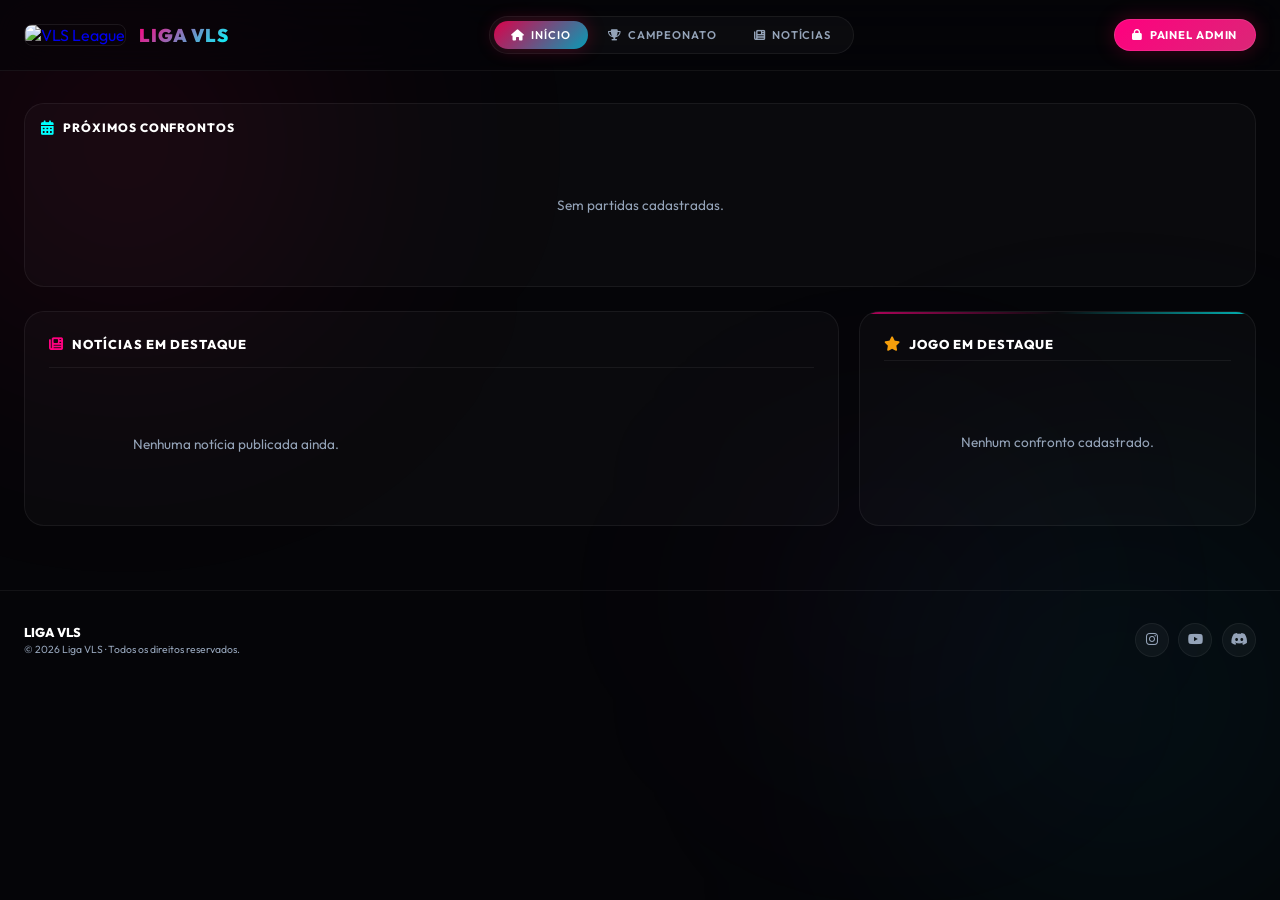
==== commit eb2f89d7: "feat: simplify admin login to static password, customize colors to pink/cyan, set up home tab bento " ====
--- a/static/public/index.html
+++ b/static/public/index.html
@@ -36,8 +36,8 @@
        CSS VARIABLES
     ============================================================ */
     :root {
-      --pink:    #ff0055;
-      --cyan:    #06b6d4;
+      --pink:    #ff007f;
+      --cyan:    #00ffff;
       --gold:    #f59e0b;
       --bg:      #050508;
       --bg-card: rgba(255,255,255,.025);
@@ -45,6 +45,61 @@
       --text:    #ffffff;
       --muted:   #94a3b8;
       --subtle:  rgba(255,255,255,.035);
+    }
+
+    /* Estilos para a barra horizontal de jogos */
+    #games-horizontal-list::-webkit-scrollbar {
+      height: 4px;
+    }
+    #games-horizontal-list::-webkit-scrollbar-thumb {
+      background: linear-gradient(90deg, var(--pink), var(--cyan));
+      border-radius: 4px;
+    }
+    .compact-game-card {
+      background: rgba(255, 255, 255, 0.02);
+      border: 1px solid var(--border);
+      border-radius: 12px;
+      padding: 0.75rem 1rem;
+      min-width: 250px;
+      flex-shrink: 0;
+      display: flex;
+      flex-direction: column;
+      gap: 0.4rem;
+      transition: border-color 0.2s, transform 0.2s;
+    }
+    .compact-game-card:hover {
+      border-color: rgba(255, 255, 255, 0.12);
+      transform: translateY(-2px);
+    }
+    .compact-game-header {
+      display: flex;
+      justify-content: space-between;
+      align-items: center;
+      font-size: 0.65rem;
+      color: var(--muted);
+      font-weight: 700;
+    }
+    .compact-game-teams {
+      display: flex;
+      align-items: center;
+      justify-content: space-between;
+      gap: 0.5rem;
+    }
+    .compact-team {
+      font-size: 0.8rem;
+      font-weight: 800;
+      white-space: nowrap;
+      overflow: hidden;
+      text-overflow: ellipsis;
+      max-width: 90px;
+    }
+    .compact-vs {
+      font-size: 0.75rem;
+      font-weight: 900;
+      color: var(--cyan);
+      background: rgba(6, 182, 212, 0.08);
+      padding: 0.2rem 0.5rem;
+      border-radius: 6px;
     }
 
     /* ============================================================
@@ -557,7 +612,7 @@
 
   <!-- Loading overlay -->
   <div id="loading-overlay">
-    <i class="fa-solid fa-shield-halved loader-logo"></i>
+    <img src="https://i.ibb.co/bMHVPgbd/54d7bc1101119ff3a1643b475250cd0b.webp" alt="VLS League" style="max-height: 120px; animation: pulse 1.5s infinite; border-radius: 12px; margin-bottom: 1rem;">
     <span class="loader-text">Carregando Portal VLS...</span>
     <div class="loader-bar"><div class="loader-bar-fill"></div></div>
   </div>
@@ -573,12 +628,15 @@
   <header>
     <div class="header-inner">
       <a href="/" class="logo">
-        <div class="logo-icon"><i class="fa-solid fa-shield-halved"></i></div>
+        <img src="https://i.ibb.co/bMHVPgbd/54d7bc1101119ff3a1643b475250cd0b.webp" alt="VLS League" style="max-height: 46px; border-radius: 8px; border: 1px solid rgba(255,255,255,0.08); margin-right: 0.2rem;">
         <span class="logo-text">LIGA VLS</span>
       </a>
 
       <nav class="tab-nav" role="tablist">
-        <button id="tab-btn-championship" class="tab-btn active" role="tab" onclick="switchTab('championship')">
+        <button id="tab-btn-home" class="tab-btn active" role="tab" onclick="switchTab('home')">
+          <i class="fa-solid fa-house"></i> Início
+        </button>
+        <button id="tab-btn-championship" class="tab-btn" role="tab" onclick="switchTab('championship')">
           <i class="fa-solid fa-trophy"></i> Campeonato
         </button>
         <button id="tab-btn-news" class="tab-btn" role="tab" onclick="switchTab('news')">
@@ -595,8 +653,38 @@
   <!-- ============================================================ MAIN -->
   <main>
 
+    <!-- ============ TAB: INÍCIO ============ -->
+    <div id="tab-home" class="tab-content active" role="tabpanel">
+      <!-- Barra Horizontal de Jogos -->
+      <div class="games-ticker-container glass" style="margin-bottom: 1.5rem; padding: 1rem;">
+        <div class="card-title" style="margin-bottom: 0.8rem; border-bottom: none; padding-bottom: 0; font-size: 0.75rem;"><i class="fa-solid fa-calendar-days" style="color:var(--cyan)"></i> PRÓXIMOS CONFRONTOS</div>
+        <div id="games-horizontal-list" style="display: flex; overflow-x: auto; gap: 1rem; padding-bottom: 0.5rem; scrollbar-width: thin;">
+          <div class="empty" style="padding: 1rem; width: 100%;">Carregando jogos...</div>
+        </div>
+      </div>
+
+      <!-- Bento Grid da Home: Notícias 2/3 + Jogo Destaque 1/3 -->
+      <div class="bento">
+        <!-- Notícias & Momentos -->
+        <div class="glass col-2" style="padding: 1.5rem;">
+          <div class="card-title"><i class="fa-solid fa-newspaper" style="color:var(--pink)"></i> Notícias em Destaque</div>
+          <div id="home-featured-news" class="news-grid" style="grid-template-columns: 1fr 1fr; gap: 1rem;">
+            <div class="empty">Nenhuma notícia encontrada.</div>
+          </div>
+        </div>
+
+        <!-- Janela de Destaque / Next Match Hero -->
+        <div class="glass col-1 match-hero" id="home-next-match-card" style="padding: 1.5rem; display: flex; flex-direction: column; justify-content: flex-start; gap: 1rem;">
+          <div class="card-title" style="margin-bottom: 0.5rem; width: 100%; border-bottom: 1px solid var(--border); padding-bottom: 0.5rem;"><i class="fa-solid fa-star" style="color:var(--gold)"></i> Jogo em Destaque</div>
+          <div id="home-hero-content" style="width: 100%;">
+            <div class="empty">Carregando jogo em destaque...</div>
+          </div>
+        </div>
+      </div>
+    </div>
+
     <!-- ============ TAB: CAMPEONATO ============ -->
-    <div id="tab-championship" class="tab-content active" role="tabpanel">
+    <div id="tab-championship" class="tab-content" role="tabpanel">
       <div class="bento">
 
         <!-- ROW 1: Championship selector -->
@@ -738,6 +826,8 @@
 
       // Render news
       renderNews();
+      renderHome();
+      switchTab('home');
 
       // Hide loader
       setTimeout(() => {
@@ -764,6 +854,7 @@
       renderStandings();
       renderScorers();
       renderSchedule();
+      renderHome();
     }
 
     function clearChampData() {
@@ -773,6 +864,99 @@
       renderStandings();
       renderScorers();
       renderSchedule();
+      renderHome();
+    }
+
+    // ---- Render: Home Page ----------------------------------------------------
+    function renderHome() {
+      // 1. Ticker horizontal de jogos
+      const ticker = document.getElementById('games-horizontal-list');
+      if (!state.matches.length) {
+        ticker.innerHTML = `<div class="empty" style="width:100%">Sem partidas cadastradas.</div>`;
+      } else {
+        ticker.innerHTML = state.matches.slice(0, 15).map(m => {
+          const hasScore = m.encerrada && m.gols_casa !== null && m.gols_fora !== null;
+          const vsHTML = hasScore
+            ? `<span class="compact-vs">${m.gols_casa} - ${m.gols_fora}</span>`
+            : `<span class="compact-vs" style="background:rgba(255,255,255,0.03); color:var(--muted)">VS</span>`;
+            
+          return `
+            <div class="compact-game-card">
+              <div class="compact-game-header">
+                <span>${esc(m.rodada)}</span>
+                <span>${fmtDate(m.data_jogo)}</span>
+              </div>
+              <div class="compact-game-teams">
+                <span class="compact-team" title="${esc(m.time_casa)}">${esc(m.time_casa)}</span>
+                ${vsHTML}
+                <span class="compact-team" title="${esc(m.time_fora)}" style="text-align:right">${esc(m.time_fora)}</span>
+              </div>
+            </div>`;
+        }).join('');
+      }
+
+      // 2. Notícias em Destaque (pega as 2 mais recentes)
+      const newsWrap = document.getElementById('home-featured-news');
+      if (!state.news.length) {
+        newsWrap.innerHTML = `<div class="empty">Nenhuma notícia publicada ainda.</div>`;
+      } else {
+        const sorted = [...state.news].sort((a,b) => new Date(b.data_publicacao) - new Date(a.data_publicacao)).slice(0, 2);
+        newsWrap.innerHTML = sorted.map(n => {
+          const img = n.imagem_url || 'https://images.unsplash.com/photo-1431324155629-1a6edd1d141d?q=80&w=600&auto=format&fit=crop';
+          return `
+            <article class="news-card" style="border-radius:12px; font-size:0.9rem;">
+              <div class="news-img-wrap" style="height:110px;">
+                <img src="${esc(img)}" alt="${esc(n.titulo)}" loading="lazy" onerror="this.src='https://images.unsplash.com/photo-1431324155629-1a6edd1d141d?q=80&w=600&auto=format&fit=crop'">
+              </div>
+              <div class="news-body" style="padding:0.75rem; gap:0.25rem;">
+                <div class="news-date" style="font-size:0.6rem;"><i class="fa-regular fa-clock"></i> ${fmtDateLong(n.data_publicacao)}</div>
+                <h4 class="news-title" style="font-size:0.85rem;">${esc(n.titulo)}</h4>
+                <p class="news-excerpt" style="font-size:0.7rem; -webkit-line-clamp: 2; display: -webkit-box; -webkit-box-orient: vertical; overflow: hidden; margin-top:0;">${esc(n.subtitulo || n.conteudo || '')}</p>
+              </div>
+            </article>`;
+        }).join('');
+      }
+
+      // 3. Jogo em Destaque (Next Match Hero simplificado para a coluna da Home)
+      const heroWrap = document.getElementById('home-hero-content');
+      const m = state.matches.find(x => !x.encerrada) || state.matches[0];
+
+      if (!m) {
+        heroWrap.innerHTML = `<div class="empty">Nenhum confronto cadastrado.</div>`;
+        return;
+      }
+
+      const hasScore = m.gols_casa !== null && m.gols_fora !== null;
+      const scoreHTML = hasScore
+        ? `<div class="vs-score result" style="font-size:1.8rem; line-height:1.2;">${esc(String(m.gols_casa))} - ${esc(String(m.gols_fora))}</div>`
+        : `<div class="vs-score" style="font-size:1.5rem; line-height:1.2;">VS</div>`;
+
+      const videoHTML = m.video_url
+        ? `<a href="${esc(m.video_url)}" target="_blank" rel="noopener" class="match-video-link" style="margin-top: 0.5rem; font-size:0.75rem; padding: 0.4rem 0.8rem; border-radius:30px;">
+             <i class="fa-solid fa-tv"></i> Assistir Transmissão
+           </a>`
+        : '';
+
+      heroWrap.innerHTML = `
+        <div class="teams-wrap" style="gap: 1rem; min-width: auto; margin-top:0.5rem;">
+          <div class="team-block">
+            <div class="team-icon" style="width:48px; height:48px; margin-bottom:0.4rem;"><i class="fa-solid fa-shield-halved" style="color:var(--pink); font-size:1.2rem;"></i></div>
+            <div class="team-name" style="font-size:0.8rem; max-width:80px; overflow:hidden; text-overflow:ellipsis; white-space:nowrap;">${esc(m.time_casa)}</div>
+          </div>
+          <div class="vs-block">
+            ${scoreHTML}
+            <div class="vs-round" style="font-size:0.65rem; margin-top:0.25rem;">${esc(m.rodada)}</div>
+          </div>
+          <div class="team-block">
+            <div class="team-icon" style="width:48px; height:48px; margin-bottom:0.4rem;"><i class="fa-solid fa-shield-halved" style="color:var(--cyan); font-size:1.2rem;"></i></div>
+            <div class="team-name" style="font-size:0.8rem; max-width:80px; overflow:hidden; text-overflow:ellipsis; white-space:nowrap;">${esc(m.time_fora)}</div>
+          </div>
+        </div>
+        <div style="display:flex; flex-direction:column; align-items:center; gap:0.25rem; margin-top:0.8rem; border-top:1px solid var(--border); padding-top:0.8rem; text-align:center;">
+          <span style="font-size:0.72rem; font-weight:700; color:var(--cyan);">${fmtDateTime(m.data_jogo)}</span>
+          ${videoHTML}
+        </div>
+      `;
     }
 
     // ---- Render: Next Match ---------------------------------------------------
